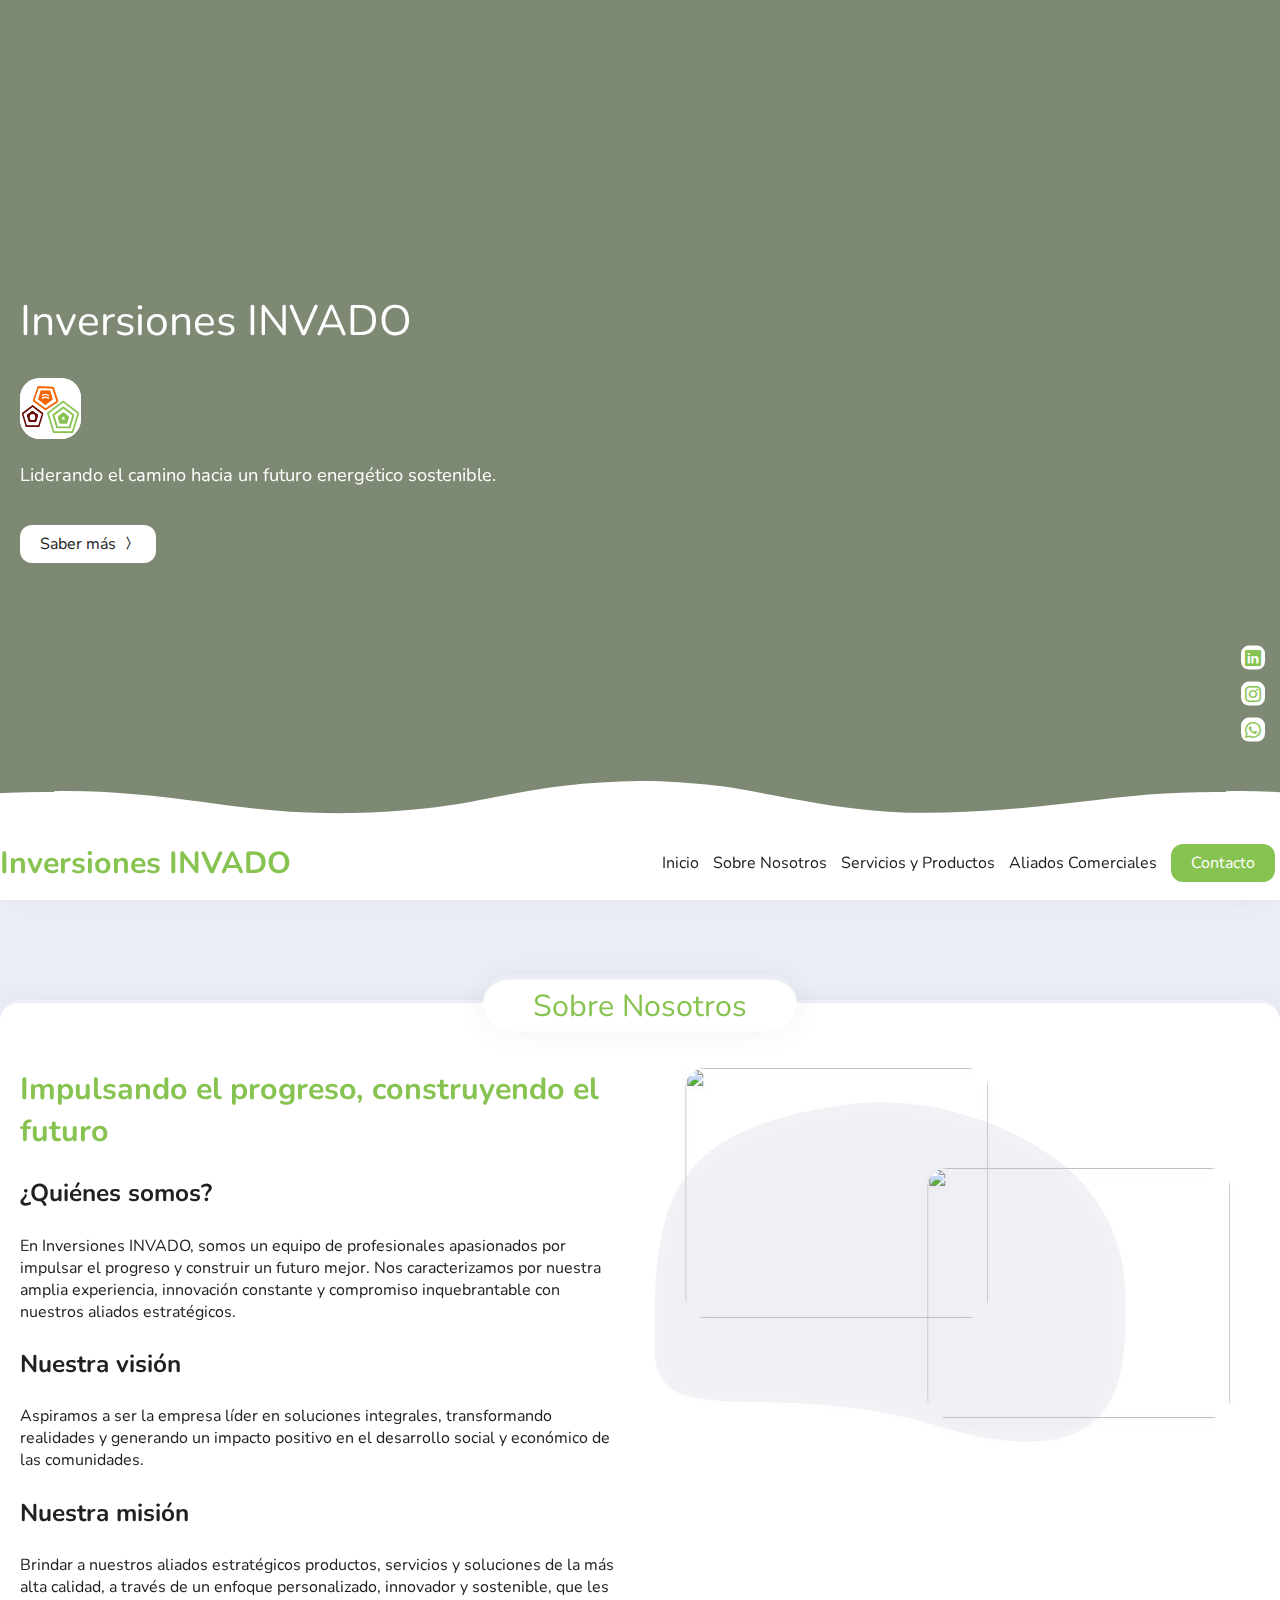
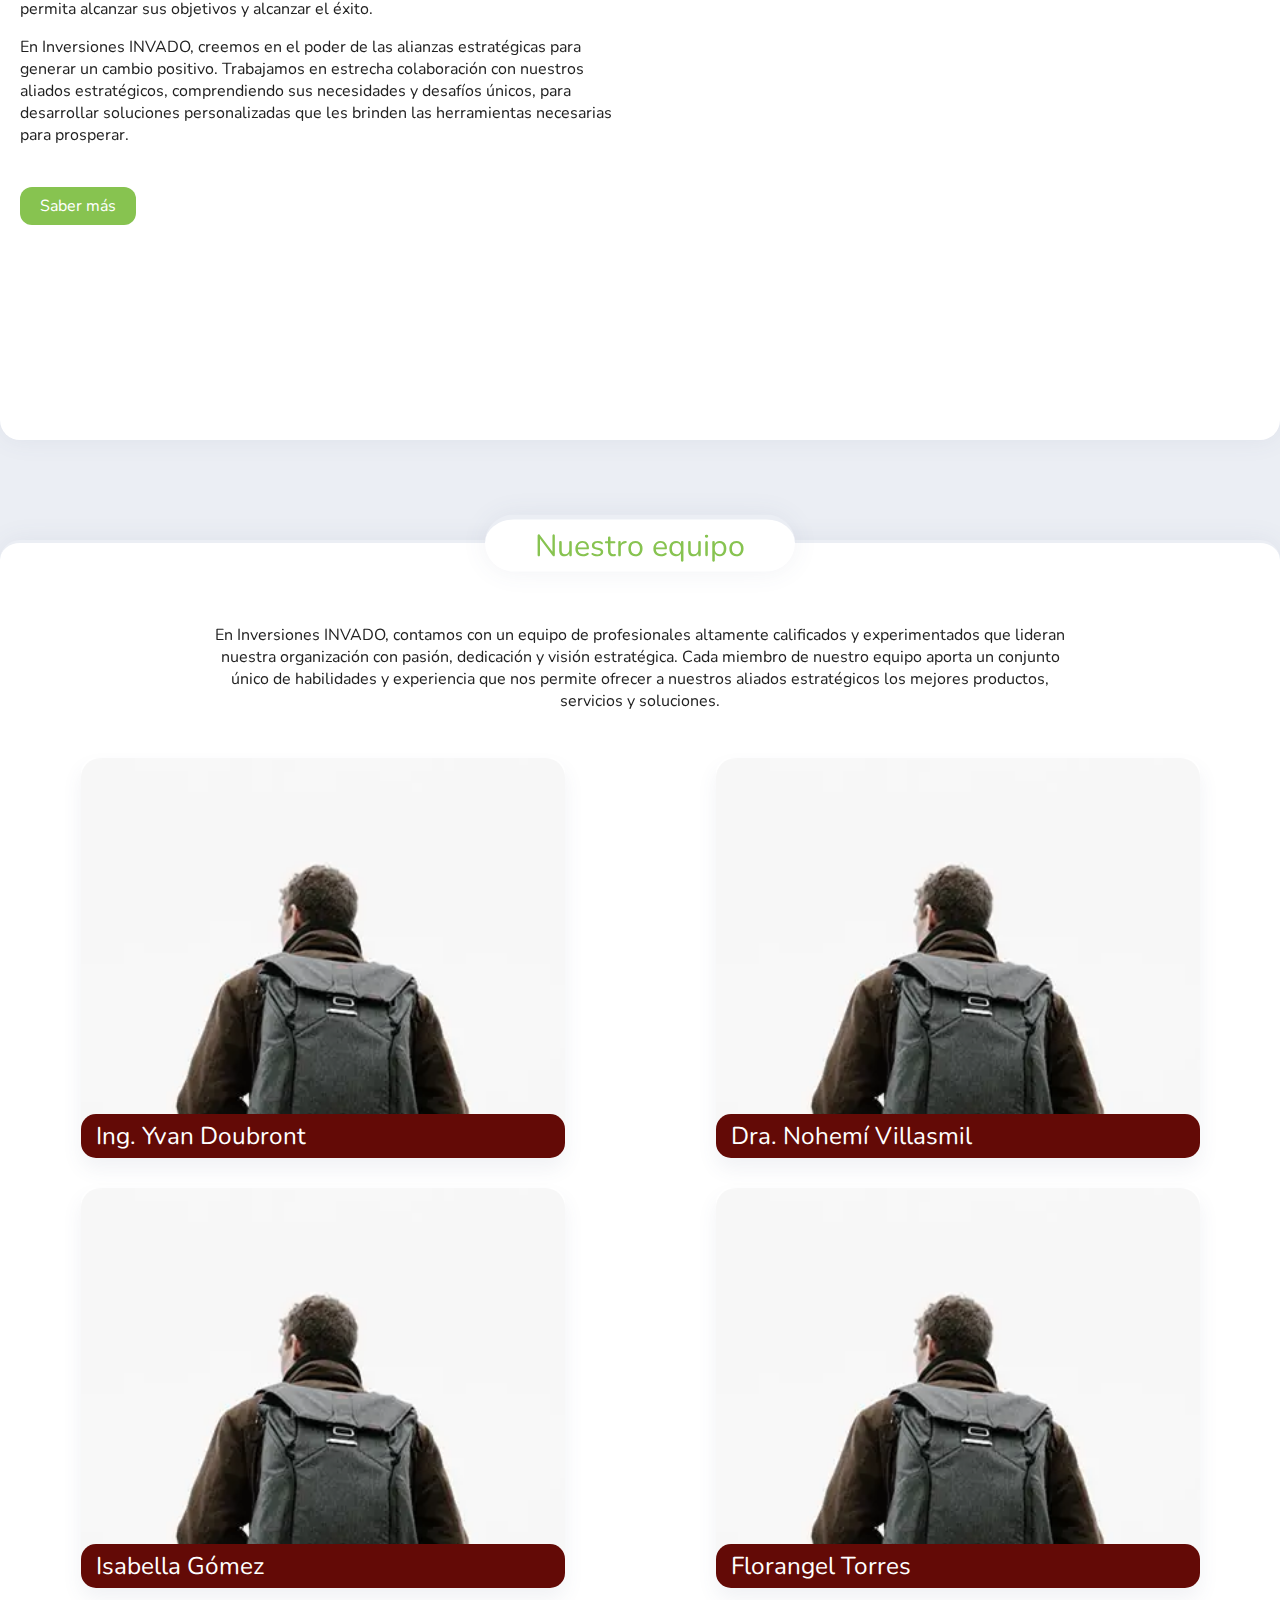
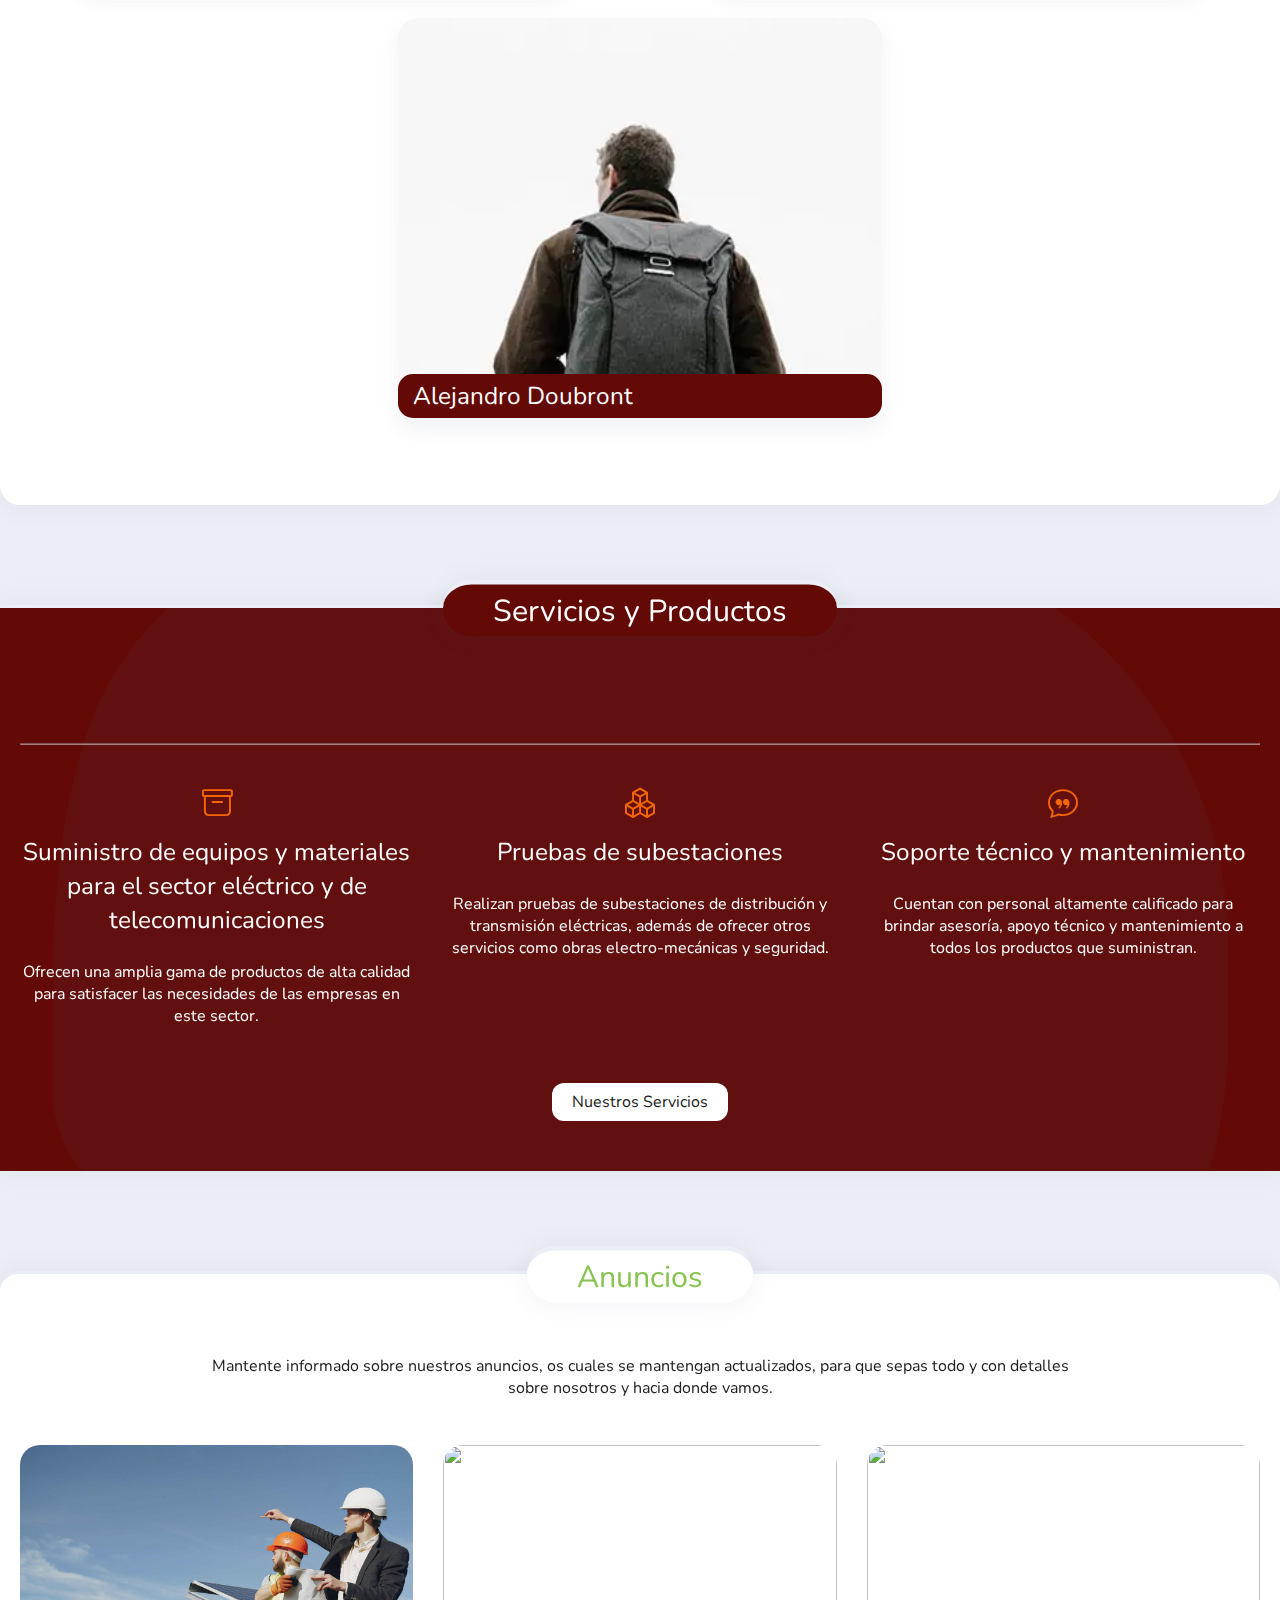
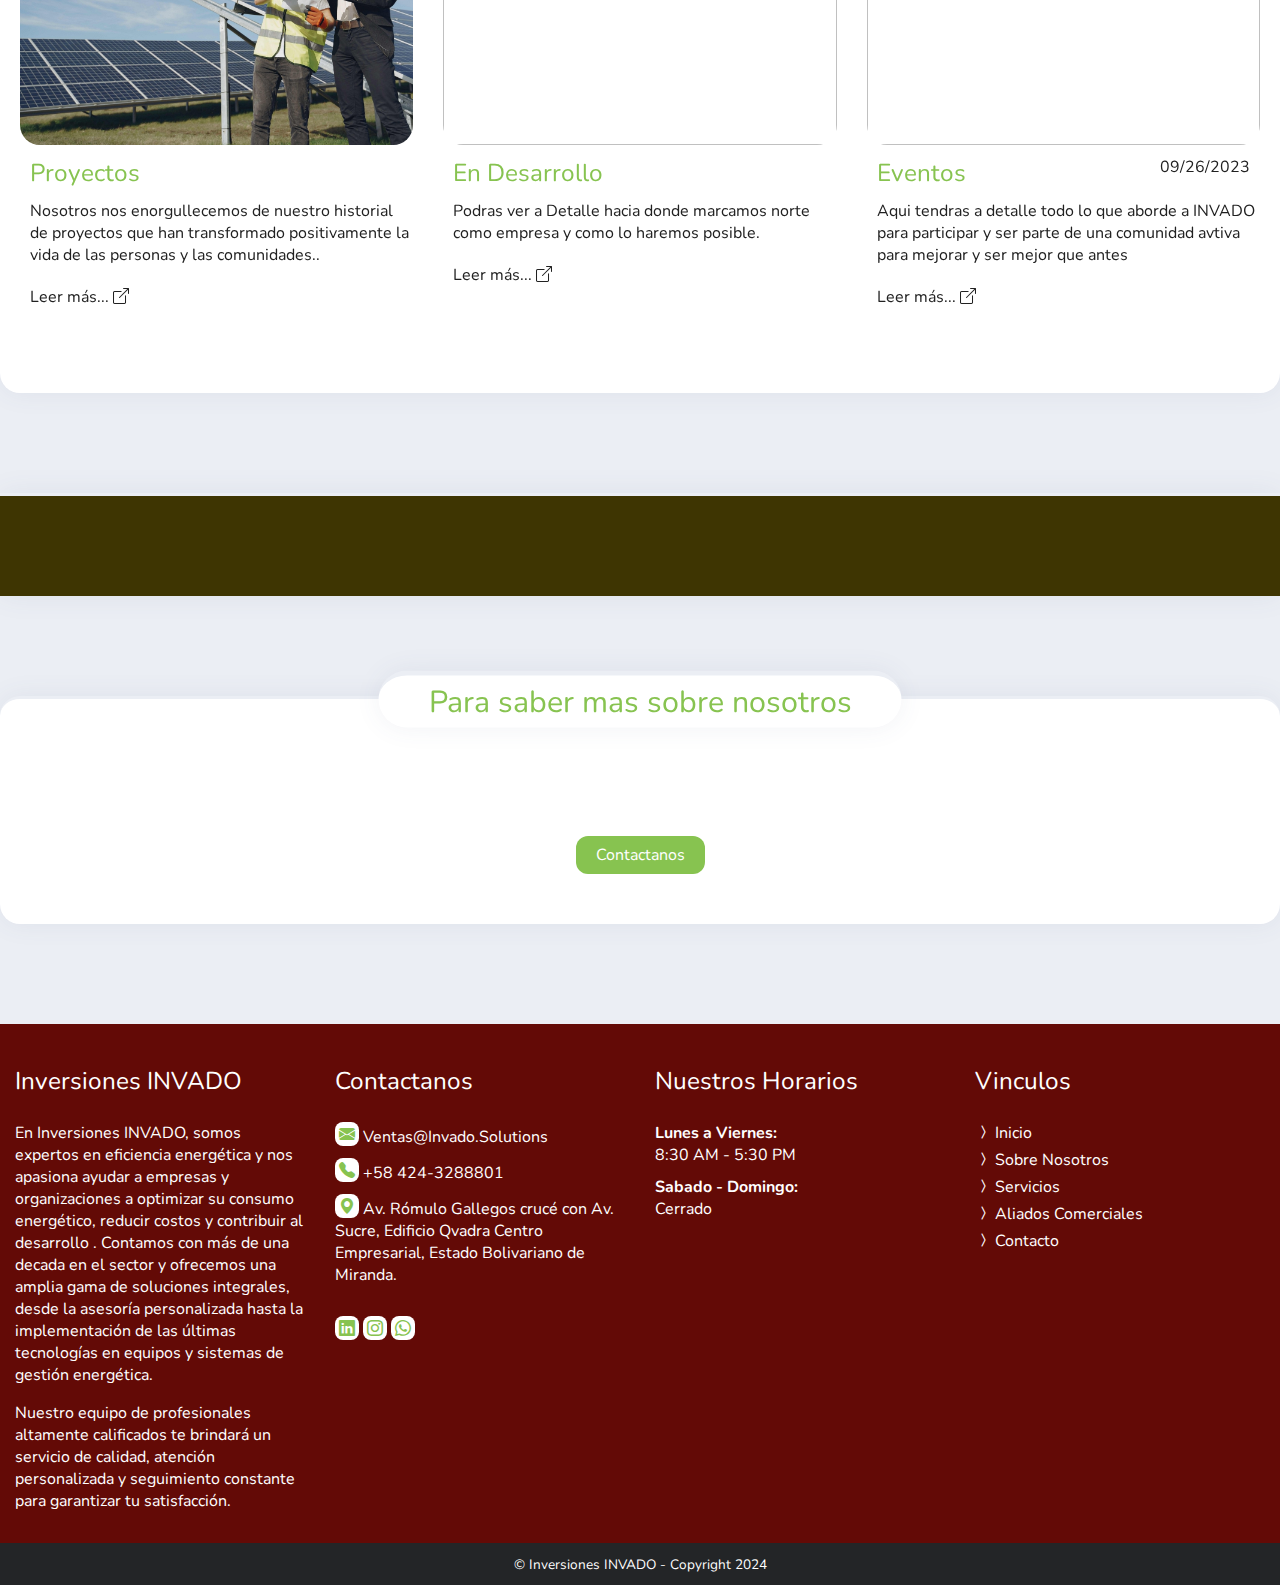
==== index.html @ c775a5a0 "Add files via upload" ====
<!DOCTYPE html>
<html lang="es">
<head>
    <meta charset="UTF-8">
    <meta name="viewport" content="width=device-width, initial-scale=1.0">
    <meta name="author" content="Johnny Alimoot C.">
    <!-- DESCRIPTION OF THE PAGE -->
    <meta name="description" content="Free corporate web template by JACode - Johnny Alimoot C">
    
    <!-- KEYWORDS OF THE PAGE TO HELP SEARCH ENGINE -->
    <meta name="keywords" content="HTML, CSS, Blue, Rounded, Modern, Nice">

    <!-- OG IMAGE IS THE IMAGE SHOWN WHEN YOUR WEBSITE LINK IS SHARED ON SOCIAL MEDIA -->
    <meta property="og:image" content="art/og-card.png">
    <meta property="og:title" content="Roundazzle - Free corporate web template">
    <meta name="twitter:card" content="summary_large_image">

    <!-- THE TITLE OF THE PAGE -->
    <title>Inversiones INVADO | Inicio</title>

    <link rel="preload" href="icons/bootstrap-icons.css" as="style">
    <link rel="preload" href="css/fontstyle.css" as="style">
    <link rel="preload" href="css/layout.css" as="style">
    <link rel="preload" href="css/animation.css" as="style">
    <link rel="preload" href="css/style.css" as="style">

    <link rel="stylesheet" href="icons/bootstrap-icons.css">
    <link rel="stylesheet" href="css/fontstyle.css">
    <link rel="stylesheet" href="css/layout.css">
    <link rel="stylesheet" href="css/animation.css">
    <link rel="stylesheet" href="css/style.css">
    <link rel="icon" type="image/png" href="art/favicon.svg">
</head>
<body>
    <!-- FADE OUT ANIMATION WHEN LOADED -->
    <span class="fade"></span>
    <main>
        <!-- MAIN HERO BANNER START -->
        <section class="hero-banner ">
            <div class="hero-contained">
                <div class="hero-title fc-white">
                   <h1 class="ff-damion">Inversiones INVADO</h1><img src="art/favicon.svg" class="favi"> 
                    <h3 class="fs-h4 fw-normal">
                        Liderando el camino hacia un futuro energético sostenible.
                    </h3>
                    <a href="#about" class="btn-bg2 border-round mt-20">
                        Saber más <i class="bi bi-chevron-compact-right"></i>
                    </a>
                </div>
            </div>
            <div class="hero-socials ">
                <a href="http://www.linkedin.com/in/inversiones-invado-9b0a441b1" class="mt-a icon-link " aria-label="Follow us on facebook">
                    <i class="bi bi-linkedin "></i>
                </a>
                <a href="https://www.instagram.com/inversiones_invado/?hl=es-es" class="icon-link mt-10 " aria-label="Follow us on instagram">
                    <i class="bi bi-instagram "></i>
                </a>
                <a href="https://wa.link/0h4ob9" class="icon-link mt-10 " aria-label="Follow us on twitter">
                    <i class="bi bi-whatsapp "></i>
                </a>
               
            </div>
        </section>
        <!-- MAIN HERO BANNER END -->

        <!-- NAVIGATION START -->
        <nav>
            <div class="contained">
                <a href="index.html" class="logo fc-primary ff-damion row flex-alig-center">
                    <span class="fs-h2">Inversiones INVADO</span>
                </a>
                <input type="checkbox" name="tablet-mobile-menu" class="tab-mob-menu" aria-label="tablet and mobile menu">
                <div class="navigation-container">
                    <a href="index.html" >Inicio</a>
                    <a href="about.html">Sobre Nosotros</a>
                    <a href="service.html">Servicios y Productos</a>
                    <a href="industries.html">Aliados Comerciales</a>
                    <!-- <a href="blog/blog.html">Anuncios</a>
                    <a href="career/career.html">Proyectos</a>-->
                    <a href="contact.html" class="btn-bg1 border-round">Contacto</a>
                </div>
            </div>
        </nav>
        <a href="#" class="btn-back-to-top" aria-label="Back to top button">
            <i class="bi bi-chevron-up"></i>
        </a>
        <!-- NAVIGATION END -->

        <!-- ABOUT SECTION START -->
        <section class="contained row" id="about">
            <h2 class="section-title ff-damion">Sobre Nosotros</h2>
            <div class="col-balance">
                <span class="fc-primary fs-h2">
                    Impulsando el progreso, construyendo el futuro
                </span>
                <h3>¿Quiénes somos?</h3>
                <p class="just">
                    En Inversiones INVADO, somos un equipo de profesionales apasionados por impulsar el progreso y construir un futuro mejor. Nos caracterizamos por nuestra amplia experiencia, innovación constante y compromiso inquebrantable con nuestros aliados estratégicos.
                </p>
                <h3>Nuestra visión</h3>
                <p class="just">
                    Aspiramos a ser la empresa líder en soluciones integrales, transformando realidades y generando un impacto positivo en el desarrollo social y económico de las comunidades.
                </p>
                <h3>Nuestra misión</h3>
                <p class="just">
                    Brindar a nuestros aliados estratégicos productos, servicios y soluciones de la más alta calidad, a través de un enfoque personalizado, innovador y sostenible, que les permita alcanzar sus objetivos y alcanzar el éxito.
                </p>
                <p class="just">
                    En Inversiones INVADO, creemos en el poder de las alianzas estratégicas para generar un cambio positivo. Trabajamos en estrecha colaboración con nuestros aliados estratégicos, comprendiendo sus necesidades y desafíos únicos, para desarrollar soluciones personalizadas que les brinden las herramientas necesarias para prosperar.
                </p>
                <a href="about.html" class="btn-bg1 mt-25 border-round">Saber más</a>
            </div>
            <div class="col-balance">
                <div class="sticky-img-dual">
                    <img src="art/estacion1.jpg" alt="">
                    <img src="svg/blob.svg" alt="" class="blob">
                    <img src="art/servcio 2.jpg" alt="">
                </div>
            </div>
            <div class="sticky-img-dual-spacer"></div>
        </section>
        <!-- ABOUT SECTION END -->

        <!-- TEAM SECTION START -->
        <section class="contained">
            <h2 class="section-title ff-damion">Nuestro equipo</h2>
            <p class="col-wide mlmr-a ta-center">
                En Inversiones INVADO, contamos con un equipo de profesionales altamente calificados y experimentados que lideran nuestra organización con pasión, dedicación y visión estratégica. Cada miembro de nuestro equipo aporta un conjunto único de habilidades y experiencia que nos permite ofrecer a nuestros aliados estratégicos los mejores productos, servicios y soluciones.
            </p>
            <div class="row flex-just-center">
                <div class="col-balance">
                    <article class="card-team">
                        <img src="art/team.webp" alt="">
                        <h3 class="title ff-damion">Ing. Yvan Doubront</h3>
                        <div class="info">
                            <h3 class="ff-damion">Gerencia General</h3>
                            <p class="ta-center">
                            Con una amplia experiencia en el sector, el Ing. Doubront lidera a nuestro equipo con visión estratégica y un enfoque en el crecimiento sostenible de la empresa.
                            </p>
                        </div>
                    </article>
                </div>
                <div class="col-balance">
                    <article class="card-team">
                        <img src="art/team.webp" alt="">
                        <h3 class="title ff-damion">Dra. Nohemí Villasmil</h3>
                        <div class="info">
                            <h3 class="ff-damion">Gerente de Operaciones</h3>
                            <p class="ta-center">
                                La Dra. Villasmil aporta su experiencia y conocimiento en gestión de proyectos para garantizar la eficiencia y eficacia de nuestras operaciones..
                            </p>
                        </div>
                    </article>
                </div>
                <div class="col-balance">
                    <article class="card-team">
                        <img src="art/team.webp" alt="">
                        <h3 class="title ff-damion">Isabella Gómez</h3>
                        <div class="info">
                            <h3 class="ff-damion"> Gerente de Comunicaciones</h3>
                            <p class="ta-center">
                                Isabella es responsable de desarrollar e implementar estrategias de comunicación efectivas que fortalezcan nuestra imagen de marca y nos conecten con nuestros aliados estratégicos.
                            </p>
                        </div>
                    </article>
                </div>
                <div class="col-balance">
                    <article class="card-team">
                        <img src="art/team.webp" alt="">
                        <h3 class="title ff-damion">Florangel Torres</h3>
                        <div class="info">
                            <h3 class="ff-damion"> Gerente Administrativo</h3>
                            <p class="ta-center">
                                Florángel lidera nuestro equipo administrativo, asegurando el buen funcionamiento de las operaciones diarias y la gestión eficiente de los recursos de la empresa.
                            </p>
                        </div>
                    </article>
                </div>
                <div class="col-balance">
                    <article class="card-team">
                        <img src="art/team.webp" alt="">
                        <h3 class="title ff-damion">Alejandro Doubront</h3>
                        <div class="info">
                            <h3 class="ff-damion">  Asesor de Ventas</h3>
                            <p class="ta-center">
                                Alejandro tiene un profundo conocimiento de nuestros productos y servicios, y está dedicado a brindar a nuestros aliados estratégicos la mejor experiencia de compra posible.
                            </p>
                        </div>
                    </article>
                </div>
            </div>
            <br>
        </section>
        <!-- TEAM SECTION END -->

        <!-- PREVIEW SERVICE SECTION START -->
        <section class="bg-primary-foot ta-center">
            <h2 class="section-title ff-damion bg-primary-foot">Servicios y Productos </h2>
            <div class="contained">
                <p class="col-wide mlmr-a">
                  
                </p>
            </div>
            <div class="contained row flex-just-center">
                <div class="col-full">
                    <hr>
                </div>
                <div class="col-tri">
                    <i class="bi bi-archive fs-h2 gcc"></i>
                    <h3 class="mt-10 ff-damion">Suministro de equipos y materiales para el sector eléctrico y de telecomunicaciones</h3>
                    <p>
                        Ofrecen una amplia gama de productos de alta calidad para satisfacer las necesidades de las empresas en este sector.
                    </p>
                </div>
                <div class="col-tri">
                    <i class="bi bi-boxes fs-h2 gcc"></i>
                    <h3 class="mt-10 ff-damion">Pruebas de subestaciones</h3>
                    <p>
                        Realizan pruebas de subestaciones de distribución y transmisión eléctricas, además de ofrecer otros servicios como obras electro-mecánicas y seguridad.
                    </p>
                </div>
                <div class="col-tri">
                    
                    <i class="bi bi-chat-quote fs-h2 gcc"></i>
                    <h3 class="mt-10 ff-damion">Soporte técnico y mantenimiento</h3>
                    <p>
                        Cuentan con personal altamente calificado para brindar asesoría, apoyo técnico y mantenimiento a todos los productos que suministran.
                    </p>
                </div>
            </div>
            <a href="service.html" class="btn-bg2 border-round mt-25 gcc">
               Nuestros Servicios
            </a>
        </section>
        <!-- PREVIEW SERVICE SECTION END -->

        <!-- PREVIEW BLOGS SECTION START -->
        <section class="contained">
            <h2 class="section-title ff-damion">Anuncios</h2>
            <p class="ta-center col-wide mlmr-a">
                Mantente informado sobre nuestros anuncios, os cuales se mantengan actualizados, para que sepas todo y con detalles sobre nosotros y hacia donde vamos.
                
            </p>
            <div class="row flex-just-center">
                
                <div class="col-tri">
                    <article class="card-blog">
                        <img src="art/inge1.jpg" alt="">
                        <div class="info">
                            <h3 class="mt-5 mb-5 ff-damion fc-primary">Proyectos</h3>
                            <p class="ml-a mt-5"></p>
                        </div>
                        <p class="ml-10 mt-5 mb-20">
                           Nosotros nos enorgullecemos de nuestro historial de proyectos que han transformado positivamente la vida de las personas y las comunidades..
                        </p>
                        <a href="blog/blog-1.html" class="ml-10">
                            Leer más... <i class="bi bi-box-arrow-up-right"></i>
                        </a>
                    </article>
                </div>
                <div class="col-tri">
                    <article class="card-blog">
                        <img src="art/inge2.jpg" alt="">
                        <div class="info">
                            <h3 class="mt-5 mb-5 ff-damion fc-primary">En Desarrollo</h3>
                            <p class="ml-a mt-5"></p>
                        </div>
                        <p class="ml-10 mt-5 mb-20">
                            Podras ver a Detalle hacia donde marcamos norte como empresa y como lo haremos posible. 
                        </p>
                        <a href="blog/blog-1.html" class="ml-10">
                            Leer más... <i class="bi bi-box-arrow-up-right"></i>
                        </a>
                    </article>
                </div>
                <div class="col-tri">
                    <article class="card-blog">
                        <img src="art/event.jpg" alt="">
                        <div class="info">
                            <h3 class="mt-5 mb-5 ff-damion fc-primary">Eventos</h3>
                            <p class="ml-a mt-5">09/26/2023</p>
                        </div>
                        <p class="ml-10 mt-5 mb-20">
                            Aqui tendras a detalle todo lo que aborde a INVADO para participar y ser parte de una comunidad avtiva para mejorar y ser mejor que antes
                        </p>
                        <a href="blog/blog-1.html" class="ml-10">
                            Leer más... <i class="bi bi-box-arrow-up-right"></i>
                        </a>
                    </article>
                </div>
            </div>
        </section>
        <!-- PREVIEW BLOGS SECTION END -->

        <!-- SUBSCRIBE TO NEWS LETTERS START -->
        <section class="subscribe bg-primary-foot" style="background-image: url('art/overlay.webp');">
            <div class="contained row ta-center">
               
            </div>
        </section>
        <!-- SUBSCRIBE TO NEWS LETTERS ENS -->

        <section class="contained ta-center">
            <h2 class="section-title ff-damion">Para saber mas sobre nosotros</h2>
            <p class="col-wide mlmr-a">
            </p>
            <a href="contact.html" class="btn-bg1 border-round mt-25">
                Contactanos
            </a>
        </section>

    </main>
    
    <!-- FOOTER START -->
    <footer class="fc-white">
        <div class="contained row flex-just-center">

            <!-- FOOTER WEBSITE MOTO START -->
            <div class="col-quad">
                <h3 class="ff-damion">Inversiones INVADO</h3>
                <p >
                    En Inversiones INVADO, somos expertos en eficiencia energética y nos apasiona ayudar a empresas y organizaciones a optimizar su consumo energético, reducir costos y contribuir al desarrollo . Contamos con más de una decada en el sector y ofrecemos una amplia gama de soluciones integrales, desde la asesoría personalizada hasta la implementación de las últimas tecnologías en equipos y sistemas de gestión energética.
                </p>
                <p >
                    Nuestro equipo de profesionales altamente calificados te brindará un servicio de calidad, atención personalizada y seguimiento constante para garantizar tu satisfacción.
                </p>
            </div>
            <!-- FOOTER WEBSITE MOTO END -->

            <!-- FOOTER QUICK CONTACT START -->
            <div class="col-quad">
                <h3 class="ff-damion">Contactanos</h3>
                <a href="mailto:ventas@invado.solutions" class="display-block fc-white icon-link mt-10 mb-10">
                    <i class="bi bi-envelope-fill"></i>
                    Ventas@Invado.Solutions
                </a>
                <a href="https://wa.link/0h4ob9" class="display-block fc-white icon-link mt-10 mb-10">
                    <i class="bi bi-telephone-fill"></i>
                    +58 424-3288801
                </a>
                <a href="https://maps.app.goo.gl/7QjY9H1jniyyai189" class="display-block fc-white icon-link mt-10 mb-10">
                    <i class="bi bi-geo-alt-fill"></i>
                    Av. Rómulo Gallegos crucé con Av. Sucre, Edificio Qvadra Centro Empresarial, Estado Bolivariano de Miranda. 
                </a>
                <a href="http://www.linkedin.com/in/inversiones-invado-9b0a441b1" class="display-inblock fc-white icon-link mt-20" aria-label="Follow on facebook">
                    <i class="bi bi-linkedin"></i>
                </a>
                <a href="https://www.instagram.com/inversiones_invado/?hl=es-es" class="display-inblock fc-white icon-link" aria-label="Follow on instagram">
                    <i class="bi bi-instagram"></i>
                </a>
                <a href="https://wa.link/0h4ob9" class="display-inblock fc-white icon-link" aria-label="Follow on twitter">
                    <i class="bi bi-whatsapp"></i>
                </a>
                
            </div>
            <!-- FOOTER QUICK CONTACT END -->
            
            <!-- FOOTER SCHEDULE START -->
            <div class="col-quad">
                <h3 class="ff-damion">Nuestros Horarios</h3>
                <p class="mt-10 mb-10 fw-bold">
                    Lunes a Viernes:
                    <span class="fw-normal display-block">8:30 AM - 5:30 PM</span>
                </p>
                <p class="mt-10 mb-10 fw-bold">
                    Sabado - Domingo:
                    <span class="fw-normal display-block">Cerrado</span>
                </p>
                
            </div>
            <!-- FOOTER SCHEDULE END -->
            
            <!-- FOOTER USEFUL LINKS START -->
            <div class="col-quad">
                <h3 class="ff-damion">Vinculos</h3>
                <a href="index.html" class="display-block fc-white mt-5 mb-5">
                    <i class="bi bi-chevron-compact-right"></i>
                    Inicio
                </a>
                <a href="about.html" class="display-block fc-white mt-5 mb-5">
                    <i class="bi bi-chevron-compact-right"></i>
                    Sobre Nosotros
                </a>
                <a href="service.html" class="display-block fc-white mt-5 mb-5">
                    <i class="bi bi-chevron-compact-right"></i>
                    Servicios
                </a>
                <a href="industries.html" class="display-block fc-white mt-5 mb-5">
                    <i class="bi bi-chevron-compact-right"></i>
                    Aliados Comerciales
                </a>
               <!-- <a href="blog/blog.html" class="display-block fc-white mt-5 mb-5">
                    <i class="bi bi-chevron-compact-right"></i>
                    Anuncios
                </a>
                <a href="career/career.html" class="display-block fc-white mt-5 mb-5">
                    <i class="bi bi-chevron-compact-right"></i>
                    Proyectos
                </a>-->
                <a href="contact.html" class="display-block fc-white mt-5 mb-5">
                    <i class="bi bi-chevron-compact-right"></i>
                    Contacto
                </a>
            </div>
            <!-- FOOTER USEFUL LINKS END -->
            
        </div>
        <div class="copy ta-center fc-white">
            <small>&copy; Inversiones INVADO - Copyright 2024</small>
        </div>
    </footer>
    <!-- FOOTER END -->

</body>
</html>
---- css/fontstyle.css ----
/* 
    Handcoded by JAC - Johnny Alimoot C.
*/
@font-face {
    font-family: 'nunito';
    src: url('../font/Nunito-Bold.ttf');
    font-display: swap;
}
@font-face {
    font-family: 'nunito';
    src: url('../font/Nunito-Regular.ttf');
    font-display: swap;
}
@font-face {
    font-family: 'nunito';
    src: url('../font/Nunito-Bold.ttf');
    font-weight: bold;
    font-display: swap;
}
@font-face {
    font-family: 'nunito';
    src: url('../font/Nunito-Italic.ttf');
    font-style: italic;
    font-display: swap;
}

.ff-damion{
    font-family: 'nunito';
    font-weight: normal !important;
}

.fc-white{
    color: var(--textWhite);
}

.fc-primary{
    color: var(--primaryColor);
}

.fw-normal{
    font-weight: normal !important;
}
.fw-bold{
    font-weight: bold !important;
}

.ta-center{
    text-align: center;
}
---- css/layout.css ----
/* 
    Handcoded by JAC - Johnny Alimoot C.
*/
.no-margin{ margin: 0; }
.mlmr-a { margin-left: auto; margin-right: auto; }

.mt-a { margin-top: auto; }
.mt-5 { margin-top: 5px; }
.mt-10 { margin-top: 10px; }
.mt-15 { margin-top: 15px; }
.mt-20 { margin-top: 20px; }
.mt-25 { margin-top: 25px; }
.mt-50 { margin-top: 50px; }

.mr-a { margin-right: auto; }
.mr-5 { margin-right: 5px; }
.mr-10 { margin-right: 10px; }
.mr-15 { margin-right: 15px; }
.mr-20 { margin-right: 20px; }
.mr-25 { margin-right: 25px; }

.mb-a { margin-bottom: auto; }
.mb-5 { margin-bottom: 5px; }
.mb-10 { margin-bottom: 10px; }
.mb-15 { margin-bottom: 15px; }
.mb-20 { margin-bottom: 20px; }
.mb-25 { margin-bottom: 25px; }

.ml-a { margin-left: auto; }
.ml-5 { margin-left: 5px; }
.ml-10 { margin-left: 10px; }
.ml-15 { margin-left: 15px; }
.ml-20 { margin-left: 20px; }
.ml-25 { margin-left: 25px; }

.row{
    display: -webkit-box;
    display: -webkit-flex;
    display: -moz-box;
    display: -ms-flexbox;
    display: flex;
    -webkit-flex-wrap: wrap;
        -ms-flex-wrap: wrap;
            flex-wrap: wrap;
}

.flex-just-center{
    -webkit-box-pack: center;
    -webkit-justify-content: center;
       -moz-box-pack: center;
        -ms-flex-pack: center;
            justify-content: center;
}
.flex-alig-center{
    -webkit-box-align: center;
    -webkit-align-items: center;
       -moz-box-align: center;
        -ms-flex-align: center;
            align-items: center;
}

[class*="col-"]{
    padding: 15px;
    -webkit-box-sizing: border-box;
       -moz-box-sizing: border-box;
            box-sizing: border-box;
}

.col-balance{
    width: 50%;
}
.col-slim{
    width: 30%;
}
.col-wide{
    width: 70%;
}
.col-tri{
    width: 33.33%;
}
.col-quad{
    width: 25%;
}
.col-full{
    width: 100%;
}

.contained{
    margin-left: auto;
    margin-right: auto;
    max-width: 1300px;
}
.hero-contained{
    position: relative;
    width: 1300px;
    margin: auto;
}


@media only screen and (max-width: 992px) {
    .col-tri,
    .col-quad{
        width: 50%;
    }
    .col-balance,
    .col-wide,
    .col-slim{
        width: 100%;
    }

    .order-tab-1{
        -webkit-box-ordinal-group: 0;
        -webkit-order: -1;
           -moz-box-ordinal-group: 0;
            -ms-flex-order: -1;
                order: -1;
    }
}
@media only screen and (max-width: 600px) {
    .col-tri,
    .col-quad{
        width: 100%;
    }
}
---- css/animation.css ----
/* 
    Handcoded by JAC - Johnny Alimoot C.
*/
:root{
    --slideImage1 :url('../art/servicio.jpg'); 
    --slideImage3 :url('../art/estacion1.jpg');
    --slideImage3 :url('../art/background.jpg');
    --slideImage3 :url('../art/estacion2.jpg');
    --slideImage2 :url('../art/servcio\ 2.jpg');
    --slideImage3 :url('../art/estacion3.jpg');
}

@-webkit-keyframes hero-slideshow {
    0%{ background-size: 100%; }
    0%, 15% {
        background-image: var(--slideImage1)
    }
    18%, 48% {
        background-image: var(--slideImage2)
    }
    50%{ background-size: 150%; }
    51%, 82% {
        background-image: var(--slideImage3)
    }
    85%, 100% {
        background-image: var(--slideImage1)
    }
    100%{ background-size: 100%; }
}

@-moz-keyframes hero-slideshow {
    0%{ -moz-background-size: 100%; background-size: 100%; }
    0%, 15% {
        background-image: var(--slideImage1)
    }
    18%, 48% {
        background-image: var(--slideImage2)
    }
    50%{ -moz-background-size: 150%; background-size: 150%; }
    51%, 82% {
        background-image: var(--slideImage3)
    }
    85%, 100% {
        background-image: var(--slideImage1)
    }
    100%{ -moz-background-size: 100%; background-size: 100%; }
}

@-o-keyframes hero-slideshow {
    0%{ -o-background-size: 100%; background-size: 100%; }
    0%, 15% {
        background-image: var(--slideImage1)
    }
    18%, 48% {
        background-image: var(--slideImage2)
    }
    50%{ -o-background-size: 150%; background-size: 150%; }
    51%, 82% {
        background-image: var(--slideImage3)
    }
    85%, 100% {
        background-image: var(--slideImage1)
    }
    100%{ -o-background-size: 100%; background-size: 100%; }
}

@keyframes hero-slideshow {
    0%{ -moz-background-size: 100%; -o-background-size: 100%; background-size: 100%; }
    0%, 15% {
        background-image: var(--slideImage1)
    }
    18%, 48% {
        background-image: var(--slideImage2)
    }
    50%{ -moz-background-size: 150%; -o-background-size: 150%; background-size: 150%; }
    51%, 82% {
        background-image: var(--slideImage3)
    }
    85%, 100% {
        background-image: var(--slideImage1)
    }
    100%{ -moz-background-size: 100%; -o-background-size: 100%; background-size: 100%; }
}

@-webkit-keyframes fade {
    0%{ opacity: 1; }
    50%{ opacity: 1; }
    100%{ opacity: 0; }
}

@-moz-keyframes fade {
    0%{ opacity: 1; }
    50%{ opacity: 1; }
    100%{ opacity: 0; }
}

@-o-keyframes fade {
    0%{ opacity: 1; }
    50%{ opacity: 1; }
    100%{ opacity: 0; }
}

@keyframes fade {
    0%{ opacity: 1; }
    50%{ opacity: 1; }
    100%{ opacity: 0; }
}



@media only screen and (max-width: 992px) {
    @-webkit-keyframes hero-slideshow {
        0%, 15% {
            background-image: var(--slideImage1)
        }
        18%, 48% {
            background-image: var(--slideImage2)
        }
        51%, 82% {
            background-image: var(--slideImage3)
        }
        85%, 100% {
            background-image: var(--slideImage1)
        }
    }
    @-moz-keyframes hero-slideshow {
        0%, 15% {
            background-image: var(--slideImage1)
        }
        18%, 48% {
            background-image: var(--slideImage2)
        }
        51%, 82% {
            background-image: var(--slideImage3)
        }
        85%, 100% {
            background-image: var(--slideImage1)
        }
    }
    @-o-keyframes hero-slideshow {
        0%, 15% {
            background-image: var(--slideImage1)
        }
        18%, 48% {
            background-image: var(--slideImage2)
        }
        51%, 82% {
            background-image: var(--slideImage3)
        }
        85%, 100% {
            background-image: var(--slideImage1)
        }
    }
    @keyframes hero-slideshow {
        0%, 15% {
            background-image: var(--slideImage1)
        }
        18%, 48% {
            background-image: var(--slideImage2)
        }
        51%, 82% {
            background-image: var(--slideImage3)
        }
        85%, 100% {
            background-image: var(--slideImage1)
        }
    }
    
}
---- css/style.css ----
/* 
    Handcoded by JAC - Johnny Alimoot C.
*/
:root{
    --h1TextSize: 2.66em;
    --h2TextSize: 1.90em;
    --h3TextSize: 1.52em;
    --h4TextSize: 1.14em;
    --h5TextSize: 1em;
    --pTextSize: 1em;
    --smTextSize: 0.85em;

    --shadowColor: #525f8014;
    --bgWhite : #ffffff;
    --bgBlack : #232527;

    --primaryColor : #87C350;
    --primaryBgBody : #ebeef4;
    --primaryBgFoot : #630A06;

    --textWhite : #ffffff;
    --textBlack : #212121;

    --selectionBg : #F46503;
    --selectionText : #eaecf4;

    --navHeight : 74px;
}

.favi{
    width: 10%;
    
}

.gcc{
    color: #F46503;
    --selectionBg : #F46503;
}

::-webkit-scrollbar{
    width: 10px;
}
::-webkit-scrollbar-track{
    background-color: var(--primaryBgBody);
}
::-webkit-scrollbar-thumb{
    background-color: var(--selectionBg);
    -webkit-border-radius: 10px;
            border-radius: 10px;
}
::-moz-selection{
    background-color: var(--selectionBg);
    color: var(--selectionText);
}
::selection{
    background-color: var(--selectionBg);
    color: var(--selectionText);
}

html,
body{
    margin: 0;
    font-family: 'nunito';
    background-color: var(--primaryBgBody);
    scroll-behavior: smooth;
    scroll-padding-top: -webkit-calc(var(--navHeight) + 30);
    scroll-padding-top: -moz-calc(var(--navHeight) + 30);
    scroll-padding-top: calc(var(--navHeight) + 30);
}

img{
    width: 100%; height: 100%;
    -o-object-fit: cover;
       object-fit: cover;
    -o-object-position: center;
       object-position: center;
    -webkit-border-radius: 20px;
       -moz-border-radius: 20px;
            border-radius: 20px;
}
hr{
    opacity: 0.5;
}

h1 { font-size: var(--h1TextSize); }
h2, .fs-h2 { font-size: var(--h2TextSize); font-weight: bold; display: block; }
h3, .fs-h3 { font-size: var(--h3TextSize); font-weight: bold; display: block; }
h4, .fs-h4 { font-size: var(--h4TextSize); font-weight: bold; display: block; }
h5, .fs-h5 { font-size: var(--h5TextSize); font-weight: bold; display: block; }
p, .fs-p { font-size: var(--pTextSize); display: block; }
li{ font-size: var(--pTextSize); }
small { font-size: var(--smTextSize); }
.display-block{ display: block; }
.display-inblock{ display: inline-block; }

nav{
    position: -webkit-sticky;
    position: sticky;
    top: 0;
    -webkit-box-shadow: 0 8px 27px -10px var(--shadowColor);
       -moz-box-shadow: 0 8px 27px -10px var(--shadowColor);
            box-shadow: 0 8px 27px -10px var(--shadowColor);
    background-color: var(--bgWhite);
    height: var(--navHeight);
    z-index: 10;
}
nav::before{
    position: absolute;
    content: "";
    pointer-events: none;
    top: -webkit-calc(-100% + 5px);
    top: -moz-calc(-100% + 5px);
    top: calc(-100% + 5px); left: 0;
    width: 100%; height: 100%;
    background: url('../svg/wave.svg') bottom / contain;
    background-repeat: repeat-x;
}
nav > div{
    display: -webkit-box;
    display: -webkit-flex;
    display: -moz-box;
    display: -ms-flexbox;
    display: flex;
}
.navigation-container{
    margin: auto 0 auto auto;
}
.navigation-container > a{
    margin: 0 5px 0 5px;
}
.logo{
    height: var(--navHeight);
}
.logo::after{
    content: unset;
}

.btn-back-to-top{
    position: fixed;
    bottom: 15px; right: 15px;
    padding: 0 !important;
    -webkit-border-radius: 50%;
       -moz-border-radius: 50%;
            border-radius: 50%;
    width: -webkit-calc(var(--h4TextSize) * 2);
    width: -moz-calc(var(--h4TextSize) * 2);
    width: calc(var(--h4TextSize) * 2);
    height: -webkit-calc(var(--h4TextSize) * 2);
    height: -moz-calc(var(--h4TextSize) * 2);
    height: calc(var(--h4TextSize) * 2);
    font-size: var(--h4TextSize);
    background-color: var(--primaryColor);
    color: var(--textWhite);
    -webkit-box-shadow: 0 8px 20px -10px var(--primaryColor);
       -moz-box-shadow: 0 8px 20px -10px var(--primaryColor);
            box-shadow: 0 8px 20px -10px var(--primaryColor);
    z-index: 5;
}
.btn-back-to-top > i{
    position: absolute;
    top: 50%; left: 50%;
    -webkit-transform: translate(-50%, -50%);
       -moz-transform: translate(-50%, -50%);
        -ms-transform: translate(-50%, -50%);
         -o-transform: translate(-50%, -50%);
            transform: translate(-50%, -50%);
}
.btn-back-to-top:hover,
.btn-back-to-top:focus{
    color: var(--textWhite);
    -webkit-box-shadow: none;
       -moz-box-shadow: none;
            box-shadow: none;
}

.bg-primary{
    background-color: var(--primaryColor);
    color: var(--textWhite);
}
.bg-primary-foot{
    background-color: var(--primaryBgFoot) !important;
    color: var(--textWhite) !important;
    -webkit-border-radius: unset;
       -moz-border-radius: unset;
            border-radius: unset;
}

main::before{
    content: "";
    top: 0; left: 0;
    position: fixed;
    width: 100%; height: 100%;
    background-image: -webkit-gradient(linear, left bottom, left top, color-stop(-50%, var(--primaryBgBody)), color-stop(50%, var(--bgWhite)));
    background-image: -webkit-linear-gradient(bottom, var(--primaryBgBody) -50%, var(--bgWhite) 50%);
    background-image: -moz-linear-gradient(bottom, var(--primaryBgBody) -50%, var(--bgWhite) 50%);
    background-image: -o-linear-gradient(bottom, var(--primaryBgBody) -50%, var(--bgWhite) 50%);
    background-image: linear-gradient(0deg, var(--primaryBgBody) -50%, var(--bgWhite) 50%);
    z-index: 0;
}

section{
    position: relative;
    background-color: var(--bgWhite);
    color: var(--textBlack);
    -webkit-box-sizing: border-box;
       -moz-box-sizing: border-box;
            box-sizing: border-box;
    padding: 50px 5px;
    border-top: 3px solid var(--primaryBgBody);
    margin-top: 100px;
    -webkit-border-radius: 20px;
       -moz-border-radius: 20px;
            border-radius: 20px;
    -webkit-box-shadow: 0 0 27px var(--shadowColor);
       -moz-box-shadow: 0 0 27px var(--shadowColor);
            box-shadow: 0 0 27px var(--shadowColor);
}
.section-title{
    position: absolute;
    top: 0; left: 50%;
    -webkit-transform: translate(-50%, -50%);
       -moz-transform: translate(-50%, -50%);
        -ms-transform: translate(-50%, -50%);
         -o-transform: translate(-50%, -50%);
            transform: translate(-50%, -50%);
    background-color: var(--bgWhite);
    color: var(--primaryColor);
    border-top: 5px solid var(--primaryBgBody);
    -webkit-border-radius: var(--h2TextSize);
       -moz-border-radius: var(--h2TextSize);
            border-radius: var(--h2TextSize);
    padding: 5px 50px;
    margin: 0;
    text-align: center;
    -webkit-box-shadow: 0 0 27px var(--shadowColor);
       -moz-box-shadow: 0 0 27px var(--shadowColor);
            box-shadow: 0 0 27px var(--shadowColor);
}
section.bg-primary-foot{
    background-image: url('../svg/blob.svg');
    background-position: center;
    -moz-background-size: cover 100%;
      -o-background-size: cover 100%;
         background-size: cover 100%;
    background-repeat: no-repeat;
}

.hero-banner,
.sub-hero-banner{
    display: -webkit-box;
    display: -webkit-flex;
    display: -moz-box;
    display: -ms-flexbox;
    display: flex;
    width: 100%;
    height: -webkit-calc(100vh - var(--navHeight));
    height: -moz-calc(100vh - var(--navHeight));
    height: calc(100vh - var(--navHeight));
    -moz-background-size: cover;
      -o-background-size: cover;
         background-size: cover;
    background-repeat: no-repeat;
    background-position: center;
    background-attachment: fixed;
    overflow: hidden;
    border: unset;
    -webkit-border-radius: unset;
       -moz-border-radius: unset;
            border-radius: unset;
    margin: unset;
}
.hero-banner{
    -webkit-animation: hero-slideshow 15s infinite linear;
       -moz-animation: hero-slideshow 15s infinite linear;
         -o-animation: hero-slideshow 15s infinite linear;
            animation: hero-slideshow 15s infinite linear;
}
.sub-hero-banner{
    height: 60vh;
}

.hero-banner::before,
.sub-hero-banner::before{
    content: "";
    position: absolute;
    top: 0; left: 0;
    width: 100%; height: 100%;
    background-color: var(--primaryColor);
    opacity: 0.6;
    -webkit-filter: brightness(30%);
            filter: brightness(30%);
    background-position: center;
}
.hero-title{
    position: relative;
    width: 50%;
    z-index: 1;
    -webkit-box-sizing: border-box;
       -moz-box-sizing: border-box;
            box-sizing: border-box;
    padding: 15px;
}
.hero-socials{
    position: absolute;
    height: 80%;
    top: 50%; right: 15px;
    -webkit-transform: translateY(-50%);
       -moz-transform: translateY(-50%);
        -ms-transform: translateY(-50%);
         -o-transform: translateY(-50%);
            transform: translateY(-50%);
    display: -webkit-box;
    display: -webkit-flex;
    display: -moz-box;
    display: -ms-flexbox;
    display: flex;
    -webkit-box-orient: vertical;
    -webkit-box-direction: normal;
    -webkit-flex-direction: column;
       -moz-box-orient: vertical;
       -moz-box-direction: normal;
        -ms-flex-direction: column;
            flex-direction: column;
    -webkit-box-align: center;
    -webkit-align-items: center;
       -moz-box-align: center;
        -ms-flex-align: center;
            align-items: center;
}
.hero-socials > h4{
    -webkit-writing-mode: vertical-lr;
        -ms-writing-mode: tb-lr;
            writing-mode: vertical-lr;
    -webkit-text-orientation: upright;
            text-orientation: upright;
    text-transform: uppercase;
}


.sticky-img,
.sticky-img-dual{
    position: -webkit-sticky;
    position: sticky;
    top: 84px;
    height: 250px;
}
.sticky-img-dual{
    width: 50%;
}
.sticky-img,
.sticky-img-dual > img{
    -webkit-filter: drop-shadow(0 2px 5px var(--shadowColor));
            filter: drop-shadow(0 2px 5px var(--shadowColor));
}
.sticky-img-dual > img:first-child{
    -webkit-transform: translateX(10%);
       -moz-transform: translateX(10%);
        -ms-transform: translateX(10%);
         -o-transform: translateX(10%);
            transform: translateX(10%);
}
.sticky-img-dual > img:last-child{
    position: absolute;
    top: 0; right: 0;
    -webkit-transform: translate(90%, 40%);
       -moz-transform: translate(90%, 40%);
        -ms-transform: translate(90%, 40%);
         -o-transform: translate(90%, 40%);
            transform: translate(90%, 40%);
}
.sticky-img-dual-spacer{
    width: 100%;
    height: 150px;
}
.sticky-img-dual > .blob{
    position: absolute;
    top: 0; left: 0;
    -webkit-transform: translateY(10%);
       -moz-transform: translateY(10%);
        -ms-transform: translateY(10%);
         -o-transform: translateY(10%);
            transform: translateY(10%);
    width: 470px;
    height: 340px;
    z-index: -1;
}

.card-team{
    position: relative;
    height: 400px;
    width: 80%;
    margin: auto;
    -webkit-border-radius: 15px;
       -moz-border-radius: 15px;
            border-radius: 15px;
    -webkit-box-shadow: 0 11px 20px var(--shadowColor);
       -moz-box-shadow: 0 11px 20px var(--shadowColor);
            box-shadow: 0 11px 20px var(--shadowColor);
    overflow: hidden;
}
.card-team > img{
    -webkit-transition: -webkit-transform 0.5s;
    transition: -webkit-transform 0.5s;
    -o-transition: -o-transform 0.5s;
    -moz-transition: transform 0.5s, -moz-transform 0.5s;
    transition: transform 0.5s;
    transition: transform 0.5s, -webkit-transform 0.5s, -moz-transform 0.5s, -o-transform 0.5s;
}
.card-team > .title,
.card-team > .info{
    position: absolute;
    width: 100%;
    bottom: 0; left: 0;
    -webkit-box-sizing: border-box;
       -moz-box-sizing: border-box;
            box-sizing: border-box;
    background-color: var(--primaryBgFoot);
    color: var(--bgWhite);
    -webkit-border-radius: 15px 15px 0 0;
       -moz-border-radius: 15px 15px 0 0;
            border-radius: 15px 15px 0 0;
    -webkit-transition: -webkit-transform 0.5s;
    transition: -webkit-transform 0.5s;
    -o-transition: -o-transform 0.5s;
    -moz-transition: transform 0.5s, -moz-transform 0.5s;
    transition: transform 0.5s;
    transition: transform 0.5s, -webkit-transform 0.5s, -moz-transform 0.5s, -o-transform 0.5s;
}
.card-team > .title{
    padding: 5px 0 5px 15px;
    margin: 0;
    -webkit-transition-delay: 0.5s;
       -moz-transition-delay: 0.5s;
         -o-transition-delay: 0.5s;
            transition-delay: 0.5s;
}
.card-team > .info{
    height: 60%;
    -webkit-transform: translateY(100%);
       -moz-transform: translateY(100%);
        -ms-transform: translateY(100%);
         -o-transform: translateY(100%);
            transform: translateY(100%);
    overflow: auto;
    padding: 15px;
}
.card-team:hover > img{
    -webkit-transform: translateY(-25%) scale(1.1);
       -moz-transform: translateY(-25%) scale(1.1);
        -ms-transform: translateY(-25%) scale(1.1);
         -o-transform: translateY(-25%) scale(1.1);
            transform: translateY(-25%) scale(1.1);
}
.card-team:hover > .title{
    -webkit-transform: translateY(100%);
       -moz-transform: translateY(100%);
        -ms-transform: translateY(100%);
         -o-transform: translateY(100%);
            transform: translateY(100%);
    -webkit-transition-delay: 0s;
       -moz-transition-delay: 0s;
         -o-transition-delay: 0s;
            transition-delay: 0s;
}
.card-team:hover > .info{
    -webkit-transform: none;
       -moz-transform: none;
        -ms-transform: none;
         -o-transform: none;
            transform: none;
}

.card-blog{
    overflow: hidden;
    -webkit-border-radius: 15px 15px 0 0;
       -moz-border-radius: 15px 15px 0 0;
            border-radius: 15px 15px 0 0;
    padding-bottom: 20px;
    -webkit-transition: -webkit-box-shadow 0.5s, -webkit-transform 0.5s;
    transition: -webkit-box-shadow 0.5s, -webkit-transform 0.5s;
    -o-transition: box-shadow 0.5s, -o-transform 0.5s;
    -moz-transition: box-shadow 0.5s, transform 0.5s, -moz-box-shadow 0.5s, -moz-transform 0.5s;
    transition: box-shadow 0.5s, transform 0.5s;
    transition: box-shadow 0.5s, transform 0.5s, -webkit-box-shadow 0.5s, -moz-box-shadow 0.5s, -webkit-transform 0.5s, -moz-transform 0.5s, -o-transform 0.5s;
}
.card-blog > img{
    height: 300px;
}
.card-blog > .info{
    position: relative;
    display: -webkit-box;
    display: -webkit-flex;
    display: -moz-box;
    display: -ms-flexbox;
    display: flex;
    -webkit-box-align: start;
    -webkit-align-items: flex-start;
       -moz-box-align: start;
        -ms-flex-align: start;
            align-items: flex-start;
    padding: 0 10px;
}
.card-blog > .info > :first-child{
    padding-right: 5px;
}
.card-blog:hover{
    -webkit-box-shadow: 0 0 27px var(--shadowColor);
       -moz-box-shadow: 0 0 27px var(--shadowColor);
            box-shadow: 0 0 27px var(--shadowColor);
    -webkit-transform: translateY(-10px);
       -moz-transform: translateY(-10px);
        -ms-transform: translateY(-10px);
         -o-transform: translateY(-10px);
            transform: translateY(-10px);
}

.card-career{
    position: relative;
    padding: 10px;
    -webkit-border-radius: 15px;
       -moz-border-radius: 15px;
            border-radius: 15px;
}
.card-career::before{
    content: "";
    position: absolute;
    top: 0; left: 0;
    pointer-events: none;
    width: 100%; height: 100%;
    border: 2px ridge var(--bgBlack);
    opacity: 0.2;
    -webkit-border-radius: inherit;
       -moz-border-radius: inherit;
            border-radius: inherit;
}

.img-unheight{
    height: unset;
}

.card-side,
.card-post,
.card-comment > .info{
    -webkit-box-sizing: border-box;
       -moz-box-sizing: border-box;
            box-sizing: border-box;
    -webkit-border-radius: 15px;
       -moz-border-radius: 15px;
            border-radius: 15px;
}
.card-side,
.card-comment > .info{
    width: 100%;
    padding: 20px;
    background-color: var(--primaryBgBody);
}
.card-post{
    display: -webkit-box;
    display: -webkit-flex;
    display: -moz-box;
    display: -ms-flexbox;
    display: flex;
    -webkit-box-align: center;
    -webkit-align-items: center;
       -moz-box-align: center;
        -ms-flex-align: center;
            align-items: center;
    padding: 10px;
    margin: 10px 0;
    -webkit-user-select: none;
       -moz-user-select: none;
        -ms-user-select: none;
            user-select: none;
    font-size: unset;
    cursor: pointer;
    -webkit-transition: background 0.4s;
    -o-transition: background 0.4s;
    -moz-transition: background 0.4s;
    transition: background 0.4s;
}
.card-post:hover,
.card-post:focus{
    background-color: var(--bgWhite);
}
.card-post::after{
    content: unset;
}
.card-post > img{
    width: 75px;
    height: -webkit-calc(var(--pTextSize) * 4);
    height: -moz-calc(var(--pTextSize) * 4);
    height: calc(var(--pTextSize) * 4);
    -webkit-box-sizing: border-box;
       -moz-box-sizing: border-box;
            box-sizing: border-box;
}
.card-post > .info{
    margin-left: 10px;
}

.tags{
    margin: 5px;
    padding: 5px 15px;
    -webkit-border-radius: 50px;
       -moz-border-radius: 50px;
            border-radius: 50px;
    background-color: var(--bgWhite);
}

.comments-list{
    margin-top: 50px;
    padding: 0;
    list-style: none;
}

.card-comment{
    display: -webkit-box;
    display: -webkit-flex;
    display: -moz-box;
    display: -ms-flexbox;
    display: flex;
    -webkit-flex-wrap: wrap;
        -ms-flex-wrap: wrap;
            flex-wrap: wrap;
    margin: 20px 0;
}
.card-comment > img{
    margin-right: 10px;
    width: 100px; height: 100px;
    -webkit-border-radius: 50%;
       -moz-border-radius: 50%;
            border-radius: 50%;
}
.card-comment > .info{
    width: -webkit-calc(100% - 110px);
    width: -moz-calc(100% - 110px);
    width: calc(100% - 110px);
    -webkit-border-radius: 30px;
       -moz-border-radius: 30px;
            border-radius: 30px;
    -webkit-border-top-left-radius: 0;
       -moz-border-radius-topleft: 0;
            border-top-left-radius: 0;
}

.card-comment > img,
.card-side-navigation{
    position: -webkit-sticky;
    position: sticky;
    top: 84px;
}

.card-side-navigation{
    max-height: 80%;
    overflow-y: auto;
}
.card-side-navigation > a{
    display: block;
    margin: 10px 0;
    max-width: 180px;
}

.subscribe{
    position: relative;
    background: fixed no-repeat center bottom / cover;
    z-index: 1;
    padding: 50px 0;
}
.subscribe > div{
    margin: auto;
}
.subscribe::before{
    content: "";
    position: absolute;
    top: 0; left: 0;
    width: 100%; height: 100%;
    background-color: var(--primaryColor);
    -webkit-filter: brightness(50%) contrast(150%);
            filter: brightness(50%) contrast(150%);
    opacity: 0.6;
    z-index: -1;
}

footer{
    position: relative;
    margin-top: 100px;
    background-color: var(--primaryBgFoot);
}
footer > .copy{
    padding: 10px 0;
    background-color: var(--bgBlack);
}

.message-form input,
.message-form textarea{
    -webkit-border-radius: 15px;
       -moz-border-radius: 15px;
            border-radius: 15px;
    -webkit-box-sizing: border-box;
       -moz-box-sizing: border-box;
            box-sizing: border-box;
    padding: 15px;
    width: 100%;
    background-color: var(--primaryBgBody);
}
.message-form > .row > input{
    width: -webkit-calc(50% - 20px);
    width: -moz-calc(50% - 20px);
    width: calc(50% - 20px);
}
.message-form textarea{
    width: 100%;
    border: none;
    resize: vertical;
}

.border-round,
.map-embed > iframe{
    -webkit-border-radius: 12px;
       -moz-border-radius: 12px;
            border-radius: 12px;
}

.map-embed > iframe{
    width: 100%;
    height: 100%;
    border: none;
    -webkit-box-shadow: 0 2px 10px -5px var(--shadowColor);
       -moz-box-shadow: 0 2px 10px -5px var(--shadowColor);
            box-shadow: 0 2px 10px -5px var(--shadowColor);
}

/* Buttons and links */
.tab-mob-menu{
    display: none;
}

a {
    position: relative;
    text-decoration: none;
    color: var(--textBlack);
    font-size: var(--pTextSize);
    -webkit-transform-origin: center;
       -moz-transform-origin: center;
        -ms-transform-origin: center;
         -o-transform-origin: center;
            transform-origin: center;
    -webkit-transition: color 0.2s;
    -o-transition: color 0.2s;
    -moz-transition: color 0.2s;
    transition: color 0.2s;
    -webkit-tap-highlight-color: transparent;
}
a::after{
    content: "";
    position: absolute;
    bottom: 0; left: 0;
    width: 100%; height: 1px;
    background-color: var(--primaryColor);
    -webkit-transform: scale(0);
       -moz-transform: scale(0);
        -ms-transform: scale(0);
         -o-transform: scale(0);
            transform: scale(0);
    -webkit-transition: -webkit-transform 0.4s;
    transition: -webkit-transform 0.4s;
    -o-transition: -o-transform 0.4s;
    -moz-transition: transform 0.4s, -moz-transform 0.4s;
    transition: transform 0.4s;
    transition: transform 0.4s, -webkit-transform 0.4s, -moz-transform 0.4s, -o-transform 0.4s;
}
a.fc-white::after{
    background-color: var(--bgWhite);
}
:focus{
    outline: 3px solid transparent;
}

.icon-link > i{
    display: -webkit-inline-box;
    display: -webkit-inline-flex;
    display: -moz-inline-box;
    display: -ms-inline-flexbox;
    display: inline-flex;
    width: -webkit-calc(var(--pTextSize) * 1.5);
    width: -moz-calc(var(--pTextSize) * 1.5);
    width: calc(var(--pTextSize) * 1.5); height: -webkit-calc(var(--pTextSize) * 1.5); height: -moz-calc(var(--pTextSize) * 1.5); height: calc(var(--pTextSize) * 1.5);
    font-size: var(--pTextSize);
    background-color: var(--bgWhite);
    color: var(--primaryColor);
    -webkit-border-radius: -webkit-calc(var(--pTextSize) / 2);
       -moz-border-radius: -moz-calc(var(--pTextSize) / 2);
            border-radius: calc(var(--pTextSize) / 2);
    -webkit-transition: background 0.2s, color 0.2s, -webkit-box-shadow 0.2s, -webkit-transform 0.2s;
    transition: background 0.2s, color 0.2s, -webkit-box-shadow 0.2s, -webkit-transform 0.2s;
    -o-transition: box-shadow 0.2s, background 0.2s, color 0.2s, -o-transform 0.2s;
    -moz-transition: box-shadow 0.2s, background 0.2s, color 0.2s, transform 0.2s, -moz-box-shadow 0.2s, -moz-transform 0.2s;
    transition: box-shadow 0.2s, background 0.2s, color 0.2s, transform 0.2s;
    transition: box-shadow 0.2s, background 0.2s, color 0.2s, transform 0.2s, -webkit-box-shadow 0.2s, -moz-box-shadow 0.2s, -webkit-transform 0.2s, -moz-transform 0.2s, -o-transform 0.2s;
}
.icon-link > i::before{
    margin: auto;
}

input,
textarea,
button{
    padding: 8px;
    font-family: 'nunito';
    font-size: var(--pTextSize);
    border: none;
}

[class*="btn-"]{
    padding: 8px 20px;
    cursor: pointer;
    display: inline-block;
    -webkit-transition: background 0.2s, color 0.2s, -webkit-box-shadow 0.2s, -webkit-filter 0.2s, -webkit-transform 0.2s;
    transition: background 0.2s, color 0.2s, -webkit-box-shadow 0.2s, -webkit-filter 0.2s, -webkit-transform 0.2s;
    -o-transition: box-shadow 0.2s, background 0.2s, color 0.2s, filter 0.2s, -o-transform 0.2s;
    -moz-transition: box-shadow 0.2s, background 0.2s, color 0.2s, filter 0.2s, transform 0.2s, -moz-box-shadow 0.2s, -moz-transform 0.2s;
    transition: box-shadow 0.2s, background 0.2s, color 0.2s, filter 0.2s, transform 0.2s;
    transition: box-shadow 0.2s, background 0.2s, color 0.2s, filter 0.2s, transform 0.2s, -webkit-box-shadow 0.2s, -moz-box-shadow 0.2s, -webkit-filter 0.2s, -webkit-transform 0.2s, -moz-transform 0.2s, -o-transform 0.2s;
    -webkit-tap-highlight-color: transparent;
}
[class*="btn-"]::after{
    content: unset;
}

.btn-bg1{
    background-color: var(--primaryColor);
    color: var(--textWhite);
}
.btn-bg2{
    background-color: var(--bgWhite);
    color: var(--textBlack);
}

/* Hovers */
a:hover,
a:focus{
    color: var(--primaryColor);
}
a:hover:after,
a:focus::after{
    -webkit-transform: none;
       -moz-transform: none;
        -ms-transform: none;
         -o-transform: none;
            transform: none;
}

.btn-bg1:hover,
.btn-bg1:focus,
.icon-link:hover,
a.fc-white{
    color: var(--textWhite);
}
.btn-bg1:hover,
.btn-bg1:focus{
    -webkit-box-shadow: 0 8px 15px -10px var(--primaryColor);
       -moz-box-shadow: 0 8px 15px -10px var(--primaryColor);
            box-shadow: 0 8px 15px -10px var(--primaryColor);
}
.btn-bg2:hover,
.btn-bg2:focus{
    -webkit-box-shadow: 0 8px 15px -10px var(--bgWhite);
       -moz-box-shadow: 0 8px 15px -10px var(--bgWhite);
            box-shadow: 0 8px 15px -10px var(--bgWhite);
}

[class*="btn-"]:hover,
[class*="btn-"]:focus,
.icon-link:hover > i{
    -webkit-transform: translateY(-3px);
       -moz-transform: translateY(-3px);
        -ms-transform: translateY(-3px);
         -o-transform: translateY(-3px);
            transform: translateY(-3px);
}
/* Active */
.btn-bg1:active{
    -webkit-filter: contrast(75%) brightness(150%);
            filter: contrast(75%) brightness(150%);
}
.btn-bg2:active{
    -webkit-filter: contrast(150%) brightness(75%);
            filter: contrast(150%) brightness(75%);
}

.fade{
    position: fixed;
    top: 0; left: 0;
    width: 100%; height: 100%;
    background-color: var(--bgWhite);
    pointer-events: none;
    opacity: 0;
    z-index: 50;
    -webkit-animation: fade 1s ease-out;
       -moz-animation: fade 1s ease-out;
         -o-animation: fade 1s ease-out;
            animation: fade 1s ease-out;
}


/* Tablet View */
@media only screen and (max-width: 992px) {

    .hero-title{
        width: 80%;
    }

    .navigation-container{
        position: absolute;
        top: 100%; left: 0;
        width: 100%; height: 0;
        -webkit-box-sizing: border-box;
           -moz-box-sizing: border-box;
                box-sizing: border-box;
        background-color: var(--bgWhite);
        -webkit-box-shadow: 0 8px 27px -10px var(--shadowColor);
           -moz-box-shadow: 0 8px 27px -10px var(--shadowColor);
                box-shadow: 0 8px 27px -10px var(--shadowColor);
        overflow: hidden;
        display: -webkit-box;
        display: -webkit-flex;
        display: -moz-box;
        display: -ms-flexbox;
        display: flex;
        -webkit-box-orient: vertical;
        -webkit-box-direction: normal;
        -webkit-flex-direction: column;
           -moz-box-orient: vertical;
           -moz-box-direction: normal;
            -ms-flex-direction: column;
                flex-direction: column;
        -webkit-box-pack: center;
        -webkit-justify-content: center;
           -moz-box-pack: center;
            -ms-flex-pack: center;
                justify-content: center;
        -webkit-box-align: center;
        -webkit-align-items: center;
           -moz-box-align: center;
            -ms-flex-align: center;
                align-items: center;
        -webkit-transition: height 1s;
        -o-transition: height 1s;
        -moz-transition: height 1s;
        transition: height 1s;
    }
    .navigation-container > a{
        margin: 5px 0 5px 0;
    }

    .tab-mob-menu{
        position: relative;
        margin: auto 20px auto auto;
        font-family: 'bootstrap-icons';
        visibility: hidden;
        display: block;
        font-size: var(--h3TextSize);
    }
    .tab-mob-menu::after{
        position: absolute;
        top: 50%; left: 50%;
        -webkit-transform: translate(-50%, -50%);
           -moz-transform: translate(-50%, -50%);
            -ms-transform: translate(-50%, -50%);
             -o-transform: translate(-50%, -50%);
                transform: translate(-50%, -50%);
        content: "\F479";
        visibility: visible;
    }
    .tab-mob-menu:checked::after{
        content: "\F659";
    }

    .tab-mob-menu:checked ~ .navigation-container{
        border-top: 1px solid var(--shadowColor);
        height: 280px;
    }

    .sticky-img-dual > .blob{
        display: none;
    }

    .map-embed > iframe{
        height: 300px;
    }

    .card-side-navigation{
        max-height: unset;
        height: auto;
    }
}

/* Mobile View */
@media only screen and (max-width: 600px){
    .sticky-img-dual{
        width: 100%;
        height: auto;
    }
    .sticky-img-dual > img{
        height: 250px;
    }
    .sticky-img-dual > img:first-child{
        -webkit-transform: none;
           -moz-transform: none;
            -ms-transform: none;
             -o-transform: none;
                transform: none;
    }
    .sticky-img-dual > img:last-child{
        position: unset;
        -webkit-transform: none;
           -moz-transform: none;
            -ms-transform: none;
             -o-transform: none;
                transform: none;
    }
    .sticky-img-dual-spacer{
        display: none;
    }
    
    .message-form > .row > input{
        width: -webkit-calc(50% - 5px);
        width: -moz-calc(50% - 5px);
        width: calc(50% - 5px);
    }

    
    .card-comment > img{
        width: 70px; height: 70px;
    }
    .card-comment > .info{
        width: -webkit-calc(100% - 80px);
        width: -moz-calc(100% - 80px);
        width: calc(100% - 80px);
        -webkit-border-radius: 30px;
           -moz-border-radius: 30px;
                border-radius: 30px;
        -webkit-border-top-left-radius: 0;
           -moz-border-radius-topleft: 0;
                border-top-left-radius: 0;
    }
}

@media only screen and (max-height: 500px) {
    .hero-banner,
    .sub-hero-banner{
        height: auto;
    }
}
---- css/fontstyle.css ----
/* 
    Handcoded by JAC - Johnny Alimoot C.
*/
@font-face {
    font-family: 'nunito';
    src: url('../font/Nunito-Bold.ttf');
    font-display: swap;
}
@font-face {
    font-family: 'nunito';
    src: url('../font/Nunito-Regular.ttf');
    font-display: swap;
}
@font-face {
    font-family: 'nunito';
    src: url('../font/Nunito-Bold.ttf');
    font-weight: bold;
    font-display: swap;
}
@font-face {
    font-family: 'nunito';
    src: url('../font/Nunito-Italic.ttf');
    font-style: italic;
    font-display: swap;
}

.ff-damion{
    font-family: 'nunito';
    font-weight: normal !important;
}

.fc-white{
    color: var(--textWhite);
}

.fc-primary{
    color: var(--primaryColor);
}

.fw-normal{
    font-weight: normal !important;
}
.fw-bold{
    font-weight: bold !important;
}

.ta-center{
    text-align: center;
}
---- css/layout.css ----
/* 
    Handcoded by JAC - Johnny Alimoot C.
*/
.no-margin{ margin: 0; }
.mlmr-a { margin-left: auto; margin-right: auto; }

.mt-a { margin-top: auto; }
.mt-5 { margin-top: 5px; }
.mt-10 { margin-top: 10px; }
.mt-15 { margin-top: 15px; }
.mt-20 { margin-top: 20px; }
.mt-25 { margin-top: 25px; }
.mt-50 { margin-top: 50px; }

.mr-a { margin-right: auto; }
.mr-5 { margin-right: 5px; }
.mr-10 { margin-right: 10px; }
.mr-15 { margin-right: 15px; }
.mr-20 { margin-right: 20px; }
.mr-25 { margin-right: 25px; }

.mb-a { margin-bottom: auto; }
.mb-5 { margin-bottom: 5px; }
.mb-10 { margin-bottom: 10px; }
.mb-15 { margin-bottom: 15px; }
.mb-20 { margin-bottom: 20px; }
.mb-25 { margin-bottom: 25px; }

.ml-a { margin-left: auto; }
.ml-5 { margin-left: 5px; }
.ml-10 { margin-left: 10px; }
.ml-15 { margin-left: 15px; }
.ml-20 { margin-left: 20px; }
.ml-25 { margin-left: 25px; }

.row{
    display: -webkit-box;
    display: -webkit-flex;
    display: -moz-box;
    display: -ms-flexbox;
    display: flex;
    -webkit-flex-wrap: wrap;
        -ms-flex-wrap: wrap;
            flex-wrap: wrap;
}

.flex-just-center{
    -webkit-box-pack: center;
    -webkit-justify-content: center;
       -moz-box-pack: center;
        -ms-flex-pack: center;
            justify-content: center;
}
.flex-alig-center{
    -webkit-box-align: center;
    -webkit-align-items: center;
       -moz-box-align: center;
        -ms-flex-align: center;
            align-items: center;
}

[class*="col-"]{
    padding: 15px;
    -webkit-box-sizing: border-box;
       -moz-box-sizing: border-box;
            box-sizing: border-box;
}

.col-balance{
    width: 50%;
}
.col-slim{
    width: 30%;
}
.col-wide{
    width: 70%;
}
.col-tri{
    width: 33.33%;
}
.col-quad{
    width: 25%;
}
.col-full{
    width: 100%;
}

.contained{
    margin-left: auto;
    margin-right: auto;
    max-width: 1300px;
}
.hero-contained{
    position: relative;
    width: 1300px;
    margin: auto;
}


@media only screen and (max-width: 992px) {
    .col-tri,
    .col-quad{
        width: 50%;
    }
    .col-balance,
    .col-wide,
    .col-slim{
        width: 100%;
    }

    .order-tab-1{
        -webkit-box-ordinal-group: 0;
        -webkit-order: -1;
           -moz-box-ordinal-group: 0;
            -ms-flex-order: -1;
                order: -1;
    }
}
@media only screen and (max-width: 600px) {
    .col-tri,
    .col-quad{
        width: 100%;
    }
}
---- css/animation.css ----
/* 
    Handcoded by JAC - Johnny Alimoot C.
*/
:root{
    --slideImage1 :url('../art/servicio.jpg'); 
    --slideImage3 :url('../art/estacion1.jpg');
    --slideImage3 :url('../art/background.jpg');
    --slideImage3 :url('../art/estacion2.jpg');
    --slideImage2 :url('../art/servcio\ 2.jpg');
    --slideImage3 :url('../art/estacion3.jpg');
}

@-webkit-keyframes hero-slideshow {
    0%{ background-size: 100%; }
    0%, 15% {
        background-image: var(--slideImage1)
    }
    18%, 48% {
        background-image: var(--slideImage2)
    }
    50%{ background-size: 150%; }
    51%, 82% {
        background-image: var(--slideImage3)
    }
    85%, 100% {
        background-image: var(--slideImage1)
    }
    100%{ background-size: 100%; }
}

@-moz-keyframes hero-slideshow {
    0%{ -moz-background-size: 100%; background-size: 100%; }
    0%, 15% {
        background-image: var(--slideImage1)
    }
    18%, 48% {
        background-image: var(--slideImage2)
    }
    50%{ -moz-background-size: 150%; background-size: 150%; }
    51%, 82% {
        background-image: var(--slideImage3)
    }
    85%, 100% {
        background-image: var(--slideImage1)
    }
    100%{ -moz-background-size: 100%; background-size: 100%; }
}

@-o-keyframes hero-slideshow {
    0%{ -o-background-size: 100%; background-size: 100%; }
    0%, 15% {
        background-image: var(--slideImage1)
    }
    18%, 48% {
        background-image: var(--slideImage2)
    }
    50%{ -o-background-size: 150%; background-size: 150%; }
    51%, 82% {
        background-image: var(--slideImage3)
    }
    85%, 100% {
        background-image: var(--slideImage1)
    }
    100%{ -o-background-size: 100%; background-size: 100%; }
}

@keyframes hero-slideshow {
    0%{ -moz-background-size: 100%; -o-background-size: 100%; background-size: 100%; }
    0%, 15% {
        background-image: var(--slideImage1)
    }
    18%, 48% {
        background-image: var(--slideImage2)
    }
    50%{ -moz-background-size: 150%; -o-background-size: 150%; background-size: 150%; }
    51%, 82% {
        background-image: var(--slideImage3)
    }
    85%, 100% {
        background-image: var(--slideImage1)
    }
    100%{ -moz-background-size: 100%; -o-background-size: 100%; background-size: 100%; }
}

@-webkit-keyframes fade {
    0%{ opacity: 1; }
    50%{ opacity: 1; }
    100%{ opacity: 0; }
}

@-moz-keyframes fade {
    0%{ opacity: 1; }
    50%{ opacity: 1; }
    100%{ opacity: 0; }
}

@-o-keyframes fade {
    0%{ opacity: 1; }
    50%{ opacity: 1; }
    100%{ opacity: 0; }
}

@keyframes fade {
    0%{ opacity: 1; }
    50%{ opacity: 1; }
    100%{ opacity: 0; }
}



@media only screen and (max-width: 992px) {
    @-webkit-keyframes hero-slideshow {
        0%, 15% {
            background-image: var(--slideImage1)
        }
        18%, 48% {
            background-image: var(--slideImage2)
        }
        51%, 82% {
            background-image: var(--slideImage3)
        }
        85%, 100% {
            background-image: var(--slideImage1)
        }
    }
    @-moz-keyframes hero-slideshow {
        0%, 15% {
            background-image: var(--slideImage1)
        }
        18%, 48% {
            background-image: var(--slideImage2)
        }
        51%, 82% {
            background-image: var(--slideImage3)
        }
        85%, 100% {
            background-image: var(--slideImage1)
        }
    }
    @-o-keyframes hero-slideshow {
        0%, 15% {
            background-image: var(--slideImage1)
        }
        18%, 48% {
            background-image: var(--slideImage2)
        }
        51%, 82% {
            background-image: var(--slideImage3)
        }
        85%, 100% {
            background-image: var(--slideImage1)
        }
    }
    @keyframes hero-slideshow {
        0%, 15% {
            background-image: var(--slideImage1)
        }
        18%, 48% {
            background-image: var(--slideImage2)
        }
        51%, 82% {
            background-image: var(--slideImage3)
        }
        85%, 100% {
            background-image: var(--slideImage1)
        }
    }
    
}
---- css/style.css ----
/* 
    Handcoded by JAC - Johnny Alimoot C.
*/
:root{
    --h1TextSize: 2.66em;
    --h2TextSize: 1.90em;
    --h3TextSize: 1.52em;
    --h4TextSize: 1.14em;
    --h5TextSize: 1em;
    --pTextSize: 1em;
    --smTextSize: 0.85em;

    --shadowColor: #525f8014;
    --bgWhite : #ffffff;
    --bgBlack : #232527;

    --primaryColor : #87C350;
    --primaryBgBody : #ebeef4;
    --primaryBgFoot : #630A06;

    --textWhite : #ffffff;
    --textBlack : #212121;

    --selectionBg : #F46503;
    --selectionText : #eaecf4;

    --navHeight : 74px;
}

.favi{
    width: 10%;
    
}

.gcc{
    color: #F46503;
    --selectionBg : #F46503;
}

::-webkit-scrollbar{
    width: 10px;
}
::-webkit-scrollbar-track{
    background-color: var(--primaryBgBody);
}
::-webkit-scrollbar-thumb{
    background-color: var(--selectionBg);
    -webkit-border-radius: 10px;
            border-radius: 10px;
}
::-moz-selection{
    background-color: var(--selectionBg);
    color: var(--selectionText);
}
::selection{
    background-color: var(--selectionBg);
    color: var(--selectionText);
}

html,
body{
    margin: 0;
    font-family: 'nunito';
    background-color: var(--primaryBgBody);
    scroll-behavior: smooth;
    scroll-padding-top: -webkit-calc(var(--navHeight) + 30);
    scroll-padding-top: -moz-calc(var(--navHeight) + 30);
    scroll-padding-top: calc(var(--navHeight) + 30);
}

img{
    width: 100%; height: 100%;
    -o-object-fit: cover;
       object-fit: cover;
    -o-object-position: center;
       object-position: center;
    -webkit-border-radius: 20px;
       -moz-border-radius: 20px;
            border-radius: 20px;
}
hr{
    opacity: 0.5;
}

h1 { font-size: var(--h1TextSize); }
h2, .fs-h2 { font-size: var(--h2TextSize); font-weight: bold; display: block; }
h3, .fs-h3 { font-size: var(--h3TextSize); font-weight: bold; display: block; }
h4, .fs-h4 { font-size: var(--h4TextSize); font-weight: bold; display: block; }
h5, .fs-h5 { font-size: var(--h5TextSize); font-weight: bold; display: block; }
p, .fs-p { font-size: var(--pTextSize); display: block; }
li{ font-size: var(--pTextSize); }
small { font-size: var(--smTextSize); }
.display-block{ display: block; }
.display-inblock{ display: inline-block; }

nav{
    position: -webkit-sticky;
    position: sticky;
    top: 0;
    -webkit-box-shadow: 0 8px 27px -10px var(--shadowColor);
       -moz-box-shadow: 0 8px 27px -10px var(--shadowColor);
            box-shadow: 0 8px 27px -10px var(--shadowColor);
    background-color: var(--bgWhite);
    height: var(--navHeight);
    z-index: 10;
}
nav::before{
    position: absolute;
    content: "";
    pointer-events: none;
    top: -webkit-calc(-100% + 5px);
    top: -moz-calc(-100% + 5px);
    top: calc(-100% + 5px); left: 0;
    width: 100%; height: 100%;
    background: url('../svg/wave.svg') bottom / contain;
    background-repeat: repeat-x;
}
nav > div{
    display: -webkit-box;
    display: -webkit-flex;
    display: -moz-box;
    display: -ms-flexbox;
    display: flex;
}
.navigation-container{
    margin: auto 0 auto auto;
}
.navigation-container > a{
    margin: 0 5px 0 5px;
}
.logo{
    height: var(--navHeight);
}
.logo::after{
    content: unset;
}

.btn-back-to-top{
    position: fixed;
    bottom: 15px; right: 15px;
    padding: 0 !important;
    -webkit-border-radius: 50%;
       -moz-border-radius: 50%;
            border-radius: 50%;
    width: -webkit-calc(var(--h4TextSize) * 2);
    width: -moz-calc(var(--h4TextSize) * 2);
    width: calc(var(--h4TextSize) * 2);
    height: -webkit-calc(var(--h4TextSize) * 2);
    height: -moz-calc(var(--h4TextSize) * 2);
    height: calc(var(--h4TextSize) * 2);
    font-size: var(--h4TextSize);
    background-color: var(--primaryColor);
    color: var(--textWhite);
    -webkit-box-shadow: 0 8px 20px -10px var(--primaryColor);
       -moz-box-shadow: 0 8px 20px -10px var(--primaryColor);
            box-shadow: 0 8px 20px -10px var(--primaryColor);
    z-index: 5;
}
.btn-back-to-top > i{
    position: absolute;
    top: 50%; left: 50%;
    -webkit-transform: translate(-50%, -50%);
       -moz-transform: translate(-50%, -50%);
        -ms-transform: translate(-50%, -50%);
         -o-transform: translate(-50%, -50%);
            transform: translate(-50%, -50%);
}
.btn-back-to-top:hover,
.btn-back-to-top:focus{
    color: var(--textWhite);
    -webkit-box-shadow: none;
       -moz-box-shadow: none;
            box-shadow: none;
}

.bg-primary{
    background-color: var(--primaryColor);
    color: var(--textWhite);
}
.bg-primary-foot{
    background-color: var(--primaryBgFoot) !important;
    color: var(--textWhite) !important;
    -webkit-border-radius: unset;
       -moz-border-radius: unset;
            border-radius: unset;
}

main::before{
    content: "";
    top: 0; left: 0;
    position: fixed;
    width: 100%; height: 100%;
    background-image: -webkit-gradient(linear, left bottom, left top, color-stop(-50%, var(--primaryBgBody)), color-stop(50%, var(--bgWhite)));
    background-image: -webkit-linear-gradient(bottom, var(--primaryBgBody) -50%, var(--bgWhite) 50%);
    background-image: -moz-linear-gradient(bottom, var(--primaryBgBody) -50%, var(--bgWhite) 50%);
    background-image: -o-linear-gradient(bottom, var(--primaryBgBody) -50%, var(--bgWhite) 50%);
    background-image: linear-gradient(0deg, var(--primaryBgBody) -50%, var(--bgWhite) 50%);
    z-index: 0;
}

section{
    position: relative;
    background-color: var(--bgWhite);
    color: var(--textBlack);
    -webkit-box-sizing: border-box;
       -moz-box-sizing: border-box;
            box-sizing: border-box;
    padding: 50px 5px;
    border-top: 3px solid var(--primaryBgBody);
    margin-top: 100px;
    -webkit-border-radius: 20px;
       -moz-border-radius: 20px;
            border-radius: 20px;
    -webkit-box-shadow: 0 0 27px var(--shadowColor);
       -moz-box-shadow: 0 0 27px var(--shadowColor);
            box-shadow: 0 0 27px var(--shadowColor);
}
.section-title{
    position: absolute;
    top: 0; left: 50%;
    -webkit-transform: translate(-50%, -50%);
       -moz-transform: translate(-50%, -50%);
        -ms-transform: translate(-50%, -50%);
         -o-transform: translate(-50%, -50%);
            transform: translate(-50%, -50%);
    background-color: var(--bgWhite);
    color: var(--primaryColor);
    border-top: 5px solid var(--primaryBgBody);
    -webkit-border-radius: var(--h2TextSize);
       -moz-border-radius: var(--h2TextSize);
            border-radius: var(--h2TextSize);
    padding: 5px 50px;
    margin: 0;
    text-align: center;
    -webkit-box-shadow: 0 0 27px var(--shadowColor);
       -moz-box-shadow: 0 0 27px var(--shadowColor);
            box-shadow: 0 0 27px var(--shadowColor);
}
section.bg-primary-foot{
    background-image: url('../svg/blob.svg');
    background-position: center;
    -moz-background-size: cover 100%;
      -o-background-size: cover 100%;
         background-size: cover 100%;
    background-repeat: no-repeat;
}

.hero-banner,
.sub-hero-banner{
    display: -webkit-box;
    display: -webkit-flex;
    display: -moz-box;
    display: -ms-flexbox;
    display: flex;
    width: 100%;
    height: -webkit-calc(100vh - var(--navHeight));
    height: -moz-calc(100vh - var(--navHeight));
    height: calc(100vh - var(--navHeight));
    -moz-background-size: cover;
      -o-background-size: cover;
         background-size: cover;
    background-repeat: no-repeat;
    background-position: center;
    background-attachment: fixed;
    overflow: hidden;
    border: unset;
    -webkit-border-radius: unset;
       -moz-border-radius: unset;
            border-radius: unset;
    margin: unset;
}
.hero-banner{
    -webkit-animation: hero-slideshow 15s infinite linear;
       -moz-animation: hero-slideshow 15s infinite linear;
         -o-animation: hero-slideshow 15s infinite linear;
            animation: hero-slideshow 15s infinite linear;
}
.sub-hero-banner{
    height: 60vh;
}

.hero-banner::before,
.sub-hero-banner::before{
    content: "";
    position: absolute;
    top: 0; left: 0;
    width: 100%; height: 100%;
    background-color: var(--primaryColor);
    opacity: 0.6;
    -webkit-filter: brightness(30%);
            filter: brightness(30%);
    background-position: center;
}
.hero-title{
    position: relative;
    width: 50%;
    z-index: 1;
    -webkit-box-sizing: border-box;
       -moz-box-sizing: border-box;
            box-sizing: border-box;
    padding: 15px;
}
.hero-socials{
    position: absolute;
    height: 80%;
    top: 50%; right: 15px;
    -webkit-transform: translateY(-50%);
       -moz-transform: translateY(-50%);
        -ms-transform: translateY(-50%);
         -o-transform: translateY(-50%);
            transform: translateY(-50%);
    display: -webkit-box;
    display: -webkit-flex;
    display: -moz-box;
    display: -ms-flexbox;
    display: flex;
    -webkit-box-orient: vertical;
    -webkit-box-direction: normal;
    -webkit-flex-direction: column;
       -moz-box-orient: vertical;
       -moz-box-direction: normal;
        -ms-flex-direction: column;
            flex-direction: column;
    -webkit-box-align: center;
    -webkit-align-items: center;
       -moz-box-align: center;
        -ms-flex-align: center;
            align-items: center;
}
.hero-socials > h4{
    -webkit-writing-mode: vertical-lr;
        -ms-writing-mode: tb-lr;
            writing-mode: vertical-lr;
    -webkit-text-orientation: upright;
            text-orientation: upright;
    text-transform: uppercase;
}


.sticky-img,
.sticky-img-dual{
    position: -webkit-sticky;
    position: sticky;
    top: 84px;
    height: 250px;
}
.sticky-img-dual{
    width: 50%;
}
.sticky-img,
.sticky-img-dual > img{
    -webkit-filter: drop-shadow(0 2px 5px var(--shadowColor));
            filter: drop-shadow(0 2px 5px var(--shadowColor));
}
.sticky-img-dual > img:first-child{
    -webkit-transform: translateX(10%);
       -moz-transform: translateX(10%);
        -ms-transform: translateX(10%);
         -o-transform: translateX(10%);
            transform: translateX(10%);
}
.sticky-img-dual > img:last-child{
    position: absolute;
    top: 0; right: 0;
    -webkit-transform: translate(90%, 40%);
       -moz-transform: translate(90%, 40%);
        -ms-transform: translate(90%, 40%);
         -o-transform: translate(90%, 40%);
            transform: translate(90%, 40%);
}
.sticky-img-dual-spacer{
    width: 100%;
    height: 150px;
}
.sticky-img-dual > .blob{
    position: absolute;
    top: 0; left: 0;
    -webkit-transform: translateY(10%);
       -moz-transform: translateY(10%);
        -ms-transform: translateY(10%);
         -o-transform: translateY(10%);
            transform: translateY(10%);
    width: 470px;
    height: 340px;
    z-index: -1;
}

.card-team{
    position: relative;
    height: 400px;
    width: 80%;
    margin: auto;
    -webkit-border-radius: 15px;
       -moz-border-radius: 15px;
            border-radius: 15px;
    -webkit-box-shadow: 0 11px 20px var(--shadowColor);
       -moz-box-shadow: 0 11px 20px var(--shadowColor);
            box-shadow: 0 11px 20px var(--shadowColor);
    overflow: hidden;
}
.card-team > img{
    -webkit-transition: -webkit-transform 0.5s;
    transition: -webkit-transform 0.5s;
    -o-transition: -o-transform 0.5s;
    -moz-transition: transform 0.5s, -moz-transform 0.5s;
    transition: transform 0.5s;
    transition: transform 0.5s, -webkit-transform 0.5s, -moz-transform 0.5s, -o-transform 0.5s;
}
.card-team > .title,
.card-team > .info{
    position: absolute;
    width: 100%;
    bottom: 0; left: 0;
    -webkit-box-sizing: border-box;
       -moz-box-sizing: border-box;
            box-sizing: border-box;
    background-color: var(--primaryBgFoot);
    color: var(--bgWhite);
    -webkit-border-radius: 15px 15px 0 0;
       -moz-border-radius: 15px 15px 0 0;
            border-radius: 15px 15px 0 0;
    -webkit-transition: -webkit-transform 0.5s;
    transition: -webkit-transform 0.5s;
    -o-transition: -o-transform 0.5s;
    -moz-transition: transform 0.5s, -moz-transform 0.5s;
    transition: transform 0.5s;
    transition: transform 0.5s, -webkit-transform 0.5s, -moz-transform 0.5s, -o-transform 0.5s;
}
.card-team > .title{
    padding: 5px 0 5px 15px;
    margin: 0;
    -webkit-transition-delay: 0.5s;
       -moz-transition-delay: 0.5s;
         -o-transition-delay: 0.5s;
            transition-delay: 0.5s;
}
.card-team > .info{
    height: 60%;
    -webkit-transform: translateY(100%);
       -moz-transform: translateY(100%);
        -ms-transform: translateY(100%);
         -o-transform: translateY(100%);
            transform: translateY(100%);
    overflow: auto;
    padding: 15px;
}
.card-team:hover > img{
    -webkit-transform: translateY(-25%) scale(1.1);
       -moz-transform: translateY(-25%) scale(1.1);
        -ms-transform: translateY(-25%) scale(1.1);
         -o-transform: translateY(-25%) scale(1.1);
            transform: translateY(-25%) scale(1.1);
}
.card-team:hover > .title{
    -webkit-transform: translateY(100%);
       -moz-transform: translateY(100%);
        -ms-transform: translateY(100%);
         -o-transform: translateY(100%);
            transform: translateY(100%);
    -webkit-transition-delay: 0s;
       -moz-transition-delay: 0s;
         -o-transition-delay: 0s;
            transition-delay: 0s;
}
.card-team:hover > .info{
    -webkit-transform: none;
       -moz-transform: none;
        -ms-transform: none;
         -o-transform: none;
            transform: none;
}

.card-blog{
    overflow: hidden;
    -webkit-border-radius: 15px 15px 0 0;
       -moz-border-radius: 15px 15px 0 0;
            border-radius: 15px 15px 0 0;
    padding-bottom: 20px;
    -webkit-transition: -webkit-box-shadow 0.5s, -webkit-transform 0.5s;
    transition: -webkit-box-shadow 0.5s, -webkit-transform 0.5s;
    -o-transition: box-shadow 0.5s, -o-transform 0.5s;
    -moz-transition: box-shadow 0.5s, transform 0.5s, -moz-box-shadow 0.5s, -moz-transform 0.5s;
    transition: box-shadow 0.5s, transform 0.5s;
    transition: box-shadow 0.5s, transform 0.5s, -webkit-box-shadow 0.5s, -moz-box-shadow 0.5s, -webkit-transform 0.5s, -moz-transform 0.5s, -o-transform 0.5s;
}
.card-blog > img{
    height: 300px;
}
.card-blog > .info{
    position: relative;
    display: -webkit-box;
    display: -webkit-flex;
    display: -moz-box;
    display: -ms-flexbox;
    display: flex;
    -webkit-box-align: start;
    -webkit-align-items: flex-start;
       -moz-box-align: start;
        -ms-flex-align: start;
            align-items: flex-start;
    padding: 0 10px;
}
.card-blog > .info > :first-child{
    padding-right: 5px;
}
.card-blog:hover{
    -webkit-box-shadow: 0 0 27px var(--shadowColor);
       -moz-box-shadow: 0 0 27px var(--shadowColor);
            box-shadow: 0 0 27px var(--shadowColor);
    -webkit-transform: translateY(-10px);
       -moz-transform: translateY(-10px);
        -ms-transform: translateY(-10px);
         -o-transform: translateY(-10px);
            transform: translateY(-10px);
}

.card-career{
    position: relative;
    padding: 10px;
    -webkit-border-radius: 15px;
       -moz-border-radius: 15px;
            border-radius: 15px;
}
.card-career::before{
    content: "";
    position: absolute;
    top: 0; left: 0;
    pointer-events: none;
    width: 100%; height: 100%;
    border: 2px ridge var(--bgBlack);
    opacity: 0.2;
    -webkit-border-radius: inherit;
       -moz-border-radius: inherit;
            border-radius: inherit;
}

.img-unheight{
    height: unset;
}

.card-side,
.card-post,
.card-comment > .info{
    -webkit-box-sizing: border-box;
       -moz-box-sizing: border-box;
            box-sizing: border-box;
    -webkit-border-radius: 15px;
       -moz-border-radius: 15px;
            border-radius: 15px;
}
.card-side,
.card-comment > .info{
    width: 100%;
    padding: 20px;
    background-color: var(--primaryBgBody);
}
.card-post{
    display: -webkit-box;
    display: -webkit-flex;
    display: -moz-box;
    display: -ms-flexbox;
    display: flex;
    -webkit-box-align: center;
    -webkit-align-items: center;
       -moz-box-align: center;
        -ms-flex-align: center;
            align-items: center;
    padding: 10px;
    margin: 10px 0;
    -webkit-user-select: none;
       -moz-user-select: none;
        -ms-user-select: none;
            user-select: none;
    font-size: unset;
    cursor: pointer;
    -webkit-transition: background 0.4s;
    -o-transition: background 0.4s;
    -moz-transition: background 0.4s;
    transition: background 0.4s;
}
.card-post:hover,
.card-post:focus{
    background-color: var(--bgWhite);
}
.card-post::after{
    content: unset;
}
.card-post > img{
    width: 75px;
    height: -webkit-calc(var(--pTextSize) * 4);
    height: -moz-calc(var(--pTextSize) * 4);
    height: calc(var(--pTextSize) * 4);
    -webkit-box-sizing: border-box;
       -moz-box-sizing: border-box;
            box-sizing: border-box;
}
.card-post > .info{
    margin-left: 10px;
}

.tags{
    margin: 5px;
    padding: 5px 15px;
    -webkit-border-radius: 50px;
       -moz-border-radius: 50px;
            border-radius: 50px;
    background-color: var(--bgWhite);
}

.comments-list{
    margin-top: 50px;
    padding: 0;
    list-style: none;
}

.card-comment{
    display: -webkit-box;
    display: -webkit-flex;
    display: -moz-box;
    display: -ms-flexbox;
    display: flex;
    -webkit-flex-wrap: wrap;
        -ms-flex-wrap: wrap;
            flex-wrap: wrap;
    margin: 20px 0;
}
.card-comment > img{
    margin-right: 10px;
    width: 100px; height: 100px;
    -webkit-border-radius: 50%;
       -moz-border-radius: 50%;
            border-radius: 50%;
}
.card-comment > .info{
    width: -webkit-calc(100% - 110px);
    width: -moz-calc(100% - 110px);
    width: calc(100% - 110px);
    -webkit-border-radius: 30px;
       -moz-border-radius: 30px;
            border-radius: 30px;
    -webkit-border-top-left-radius: 0;
       -moz-border-radius-topleft: 0;
            border-top-left-radius: 0;
}

.card-comment > img,
.card-side-navigation{
    position: -webkit-sticky;
    position: sticky;
    top: 84px;
}

.card-side-navigation{
    max-height: 80%;
    overflow-y: auto;
}
.card-side-navigation > a{
    display: block;
    margin: 10px 0;
    max-width: 180px;
}

.subscribe{
    position: relative;
    background: fixed no-repeat center bottom / cover;
    z-index: 1;
    padding: 50px 0;
}
.subscribe > div{
    margin: auto;
}
.subscribe::before{
    content: "";
    position: absolute;
    top: 0; left: 0;
    width: 100%; height: 100%;
    background-color: var(--primaryColor);
    -webkit-filter: brightness(50%) contrast(150%);
            filter: brightness(50%) contrast(150%);
    opacity: 0.6;
    z-index: -1;
}

footer{
    position: relative;
    margin-top: 100px;
    background-color: var(--primaryBgFoot);
}
footer > .copy{
    padding: 10px 0;
    background-color: var(--bgBlack);
}

.message-form input,
.message-form textarea{
    -webkit-border-radius: 15px;
       -moz-border-radius: 15px;
            border-radius: 15px;
    -webkit-box-sizing: border-box;
       -moz-box-sizing: border-box;
            box-sizing: border-box;
    padding: 15px;
    width: 100%;
    background-color: var(--primaryBgBody);
}
.message-form > .row > input{
    width: -webkit-calc(50% - 20px);
    width: -moz-calc(50% - 20px);
    width: calc(50% - 20px);
}
.message-form textarea{
    width: 100%;
    border: none;
    resize: vertical;
}

.border-round,
.map-embed > iframe{
    -webkit-border-radius: 12px;
       -moz-border-radius: 12px;
            border-radius: 12px;
}

.map-embed > iframe{
    width: 100%;
    height: 100%;
    border: none;
    -webkit-box-shadow: 0 2px 10px -5px var(--shadowColor);
       -moz-box-shadow: 0 2px 10px -5px var(--shadowColor);
            box-shadow: 0 2px 10px -5px var(--shadowColor);
}

/* Buttons and links */
.tab-mob-menu{
    display: none;
}

a {
    position: relative;
    text-decoration: none;
    color: var(--textBlack);
    font-size: var(--pTextSize);
    -webkit-transform-origin: center;
       -moz-transform-origin: center;
        -ms-transform-origin: center;
         -o-transform-origin: center;
            transform-origin: center;
    -webkit-transition: color 0.2s;
    -o-transition: color 0.2s;
    -moz-transition: color 0.2s;
    transition: color 0.2s;
    -webkit-tap-highlight-color: transparent;
}
a::after{
    content: "";
    position: absolute;
    bottom: 0; left: 0;
    width: 100%; height: 1px;
    background-color: var(--primaryColor);
    -webkit-transform: scale(0);
       -moz-transform: scale(0);
        -ms-transform: scale(0);
         -o-transform: scale(0);
            transform: scale(0);
    -webkit-transition: -webkit-transform 0.4s;
    transition: -webkit-transform 0.4s;
    -o-transition: -o-transform 0.4s;
    -moz-transition: transform 0.4s, -moz-transform 0.4s;
    transition: transform 0.4s;
    transition: transform 0.4s, -webkit-transform 0.4s, -moz-transform 0.4s, -o-transform 0.4s;
}
a.fc-white::after{
    background-color: var(--bgWhite);
}
:focus{
    outline: 3px solid transparent;
}

.icon-link > i{
    display: -webkit-inline-box;
    display: -webkit-inline-flex;
    display: -moz-inline-box;
    display: -ms-inline-flexbox;
    display: inline-flex;
    width: -webkit-calc(var(--pTextSize) * 1.5);
    width: -moz-calc(var(--pTextSize) * 1.5);
    width: calc(var(--pTextSize) * 1.5); height: -webkit-calc(var(--pTextSize) * 1.5); height: -moz-calc(var(--pTextSize) * 1.5); height: calc(var(--pTextSize) * 1.5);
    font-size: var(--pTextSize);
    background-color: var(--bgWhite);
    color: var(--primaryColor);
    -webkit-border-radius: -webkit-calc(var(--pTextSize) / 2);
       -moz-border-radius: -moz-calc(var(--pTextSize) / 2);
            border-radius: calc(var(--pTextSize) / 2);
    -webkit-transition: background 0.2s, color 0.2s, -webkit-box-shadow 0.2s, -webkit-transform 0.2s;
    transition: background 0.2s, color 0.2s, -webkit-box-shadow 0.2s, -webkit-transform 0.2s;
    -o-transition: box-shadow 0.2s, background 0.2s, color 0.2s, -o-transform 0.2s;
    -moz-transition: box-shadow 0.2s, background 0.2s, color 0.2s, transform 0.2s, -moz-box-shadow 0.2s, -moz-transform 0.2s;
    transition: box-shadow 0.2s, background 0.2s, color 0.2s, transform 0.2s;
    transition: box-shadow 0.2s, background 0.2s, color 0.2s, transform 0.2s, -webkit-box-shadow 0.2s, -moz-box-shadow 0.2s, -webkit-transform 0.2s, -moz-transform 0.2s, -o-transform 0.2s;
}
.icon-link > i::before{
    margin: auto;
}

input,
textarea,
button{
    padding: 8px;
    font-family: 'nunito';
    font-size: var(--pTextSize);
    border: none;
}

[class*="btn-"]{
    padding: 8px 20px;
    cursor: pointer;
    display: inline-block;
    -webkit-transition: background 0.2s, color 0.2s, -webkit-box-shadow 0.2s, -webkit-filter 0.2s, -webkit-transform 0.2s;
    transition: background 0.2s, color 0.2s, -webkit-box-shadow 0.2s, -webkit-filter 0.2s, -webkit-transform 0.2s;
    -o-transition: box-shadow 0.2s, background 0.2s, color 0.2s, filter 0.2s, -o-transform 0.2s;
    -moz-transition: box-shadow 0.2s, background 0.2s, color 0.2s, filter 0.2s, transform 0.2s, -moz-box-shadow 0.2s, -moz-transform 0.2s;
    transition: box-shadow 0.2s, background 0.2s, color 0.2s, filter 0.2s, transform 0.2s;
    transition: box-shadow 0.2s, background 0.2s, color 0.2s, filter 0.2s, transform 0.2s, -webkit-box-shadow 0.2s, -moz-box-shadow 0.2s, -webkit-filter 0.2s, -webkit-transform 0.2s, -moz-transform 0.2s, -o-transform 0.2s;
    -webkit-tap-highlight-color: transparent;
}
[class*="btn-"]::after{
    content: unset;
}

.btn-bg1{
    background-color: var(--primaryColor);
    color: var(--textWhite);
}
.btn-bg2{
    background-color: var(--bgWhite);
    color: var(--textBlack);
}

/* Hovers */
a:hover,
a:focus{
    color: var(--primaryColor);
}
a:hover:after,
a:focus::after{
    -webkit-transform: none;
       -moz-transform: none;
        -ms-transform: none;
         -o-transform: none;
            transform: none;
}

.btn-bg1:hover,
.btn-bg1:focus,
.icon-link:hover,
a.fc-white{
    color: var(--textWhite);
}
.btn-bg1:hover,
.btn-bg1:focus{
    -webkit-box-shadow: 0 8px 15px -10px var(--primaryColor);
       -moz-box-shadow: 0 8px 15px -10px var(--primaryColor);
            box-shadow: 0 8px 15px -10px var(--primaryColor);
}
.btn-bg2:hover,
.btn-bg2:focus{
    -webkit-box-shadow: 0 8px 15px -10px var(--bgWhite);
       -moz-box-shadow: 0 8px 15px -10px var(--bgWhite);
            box-shadow: 0 8px 15px -10px var(--bgWhite);
}

[class*="btn-"]:hover,
[class*="btn-"]:focus,
.icon-link:hover > i{
    -webkit-transform: translateY(-3px);
       -moz-transform: translateY(-3px);
        -ms-transform: translateY(-3px);
         -o-transform: translateY(-3px);
            transform: translateY(-3px);
}
/* Active */
.btn-bg1:active{
    -webkit-filter: contrast(75%) brightness(150%);
            filter: contrast(75%) brightness(150%);
}
.btn-bg2:active{
    -webkit-filter: contrast(150%) brightness(75%);
            filter: contrast(150%) brightness(75%);
}

.fade{
    position: fixed;
    top: 0; left: 0;
    width: 100%; height: 100%;
    background-color: var(--bgWhite);
    pointer-events: none;
    opacity: 0;
    z-index: 50;
    -webkit-animation: fade 1s ease-out;
       -moz-animation: fade 1s ease-out;
         -o-animation: fade 1s ease-out;
            animation: fade 1s ease-out;
}


/* Tablet View */
@media only screen and (max-width: 992px) {

    .hero-title{
        width: 80%;
    }

    .navigation-container{
        position: absolute;
        top: 100%; left: 0;
        width: 100%; height: 0;
        -webkit-box-sizing: border-box;
           -moz-box-sizing: border-box;
                box-sizing: border-box;
        background-color: var(--bgWhite);
        -webkit-box-shadow: 0 8px 27px -10px var(--shadowColor);
           -moz-box-shadow: 0 8px 27px -10px var(--shadowColor);
                box-shadow: 0 8px 27px -10px var(--shadowColor);
        overflow: hidden;
        display: -webkit-box;
        display: -webkit-flex;
        display: -moz-box;
        display: -ms-flexbox;
        display: flex;
        -webkit-box-orient: vertical;
        -webkit-box-direction: normal;
        -webkit-flex-direction: column;
           -moz-box-orient: vertical;
           -moz-box-direction: normal;
            -ms-flex-direction: column;
                flex-direction: column;
        -webkit-box-pack: center;
        -webkit-justify-content: center;
           -moz-box-pack: center;
            -ms-flex-pack: center;
                justify-content: center;
        -webkit-box-align: center;
        -webkit-align-items: center;
           -moz-box-align: center;
            -ms-flex-align: center;
                align-items: center;
        -webkit-transition: height 1s;
        -o-transition: height 1s;
        -moz-transition: height 1s;
        transition: height 1s;
    }
    .navigation-container > a{
        margin: 5px 0 5px 0;
    }

    .tab-mob-menu{
        position: relative;
        margin: auto 20px auto auto;
        font-family: 'bootstrap-icons';
        visibility: hidden;
        display: block;
        font-size: var(--h3TextSize);
    }
    .tab-mob-menu::after{
        position: absolute;
        top: 50%; left: 50%;
        -webkit-transform: translate(-50%, -50%);
           -moz-transform: translate(-50%, -50%);
            -ms-transform: translate(-50%, -50%);
             -o-transform: translate(-50%, -50%);
                transform: translate(-50%, -50%);
        content: "\F479";
        visibility: visible;
    }
    .tab-mob-menu:checked::after{
        content: "\F659";
    }

    .tab-mob-menu:checked ~ .navigation-container{
        border-top: 1px solid var(--shadowColor);
        height: 280px;
    }

    .sticky-img-dual > .blob{
        display: none;
    }

    .map-embed > iframe{
        height: 300px;
    }

    .card-side-navigation{
        max-height: unset;
        height: auto;
    }
}

/* Mobile View */
@media only screen and (max-width: 600px){
    .sticky-img-dual{
        width: 100%;
        height: auto;
    }
    .sticky-img-dual > img{
        height: 250px;
    }
    .sticky-img-dual > img:first-child{
        -webkit-transform: none;
           -moz-transform: none;
            -ms-transform: none;
             -o-transform: none;
                transform: none;
    }
    .sticky-img-dual > img:last-child{
        position: unset;
        -webkit-transform: none;
           -moz-transform: none;
            -ms-transform: none;
             -o-transform: none;
                transform: none;
    }
    .sticky-img-dual-spacer{
        display: none;
    }
    
    .message-form > .row > input{
        width: -webkit-calc(50% - 5px);
        width: -moz-calc(50% - 5px);
        width: calc(50% - 5px);
    }

    
    .card-comment > img{
        width: 70px; height: 70px;
    }
    .card-comment > .info{
        width: -webkit-calc(100% - 80px);
        width: -moz-calc(100% - 80px);
        width: calc(100% - 80px);
        -webkit-border-radius: 30px;
           -moz-border-radius: 30px;
                border-radius: 30px;
        -webkit-border-top-left-radius: 0;
           -moz-border-radius-topleft: 0;
                border-top-left-radius: 0;
    }
}

@media only screen and (max-height: 500px) {
    .hero-banner,
    .sub-hero-banner{
        height: auto;
    }
}
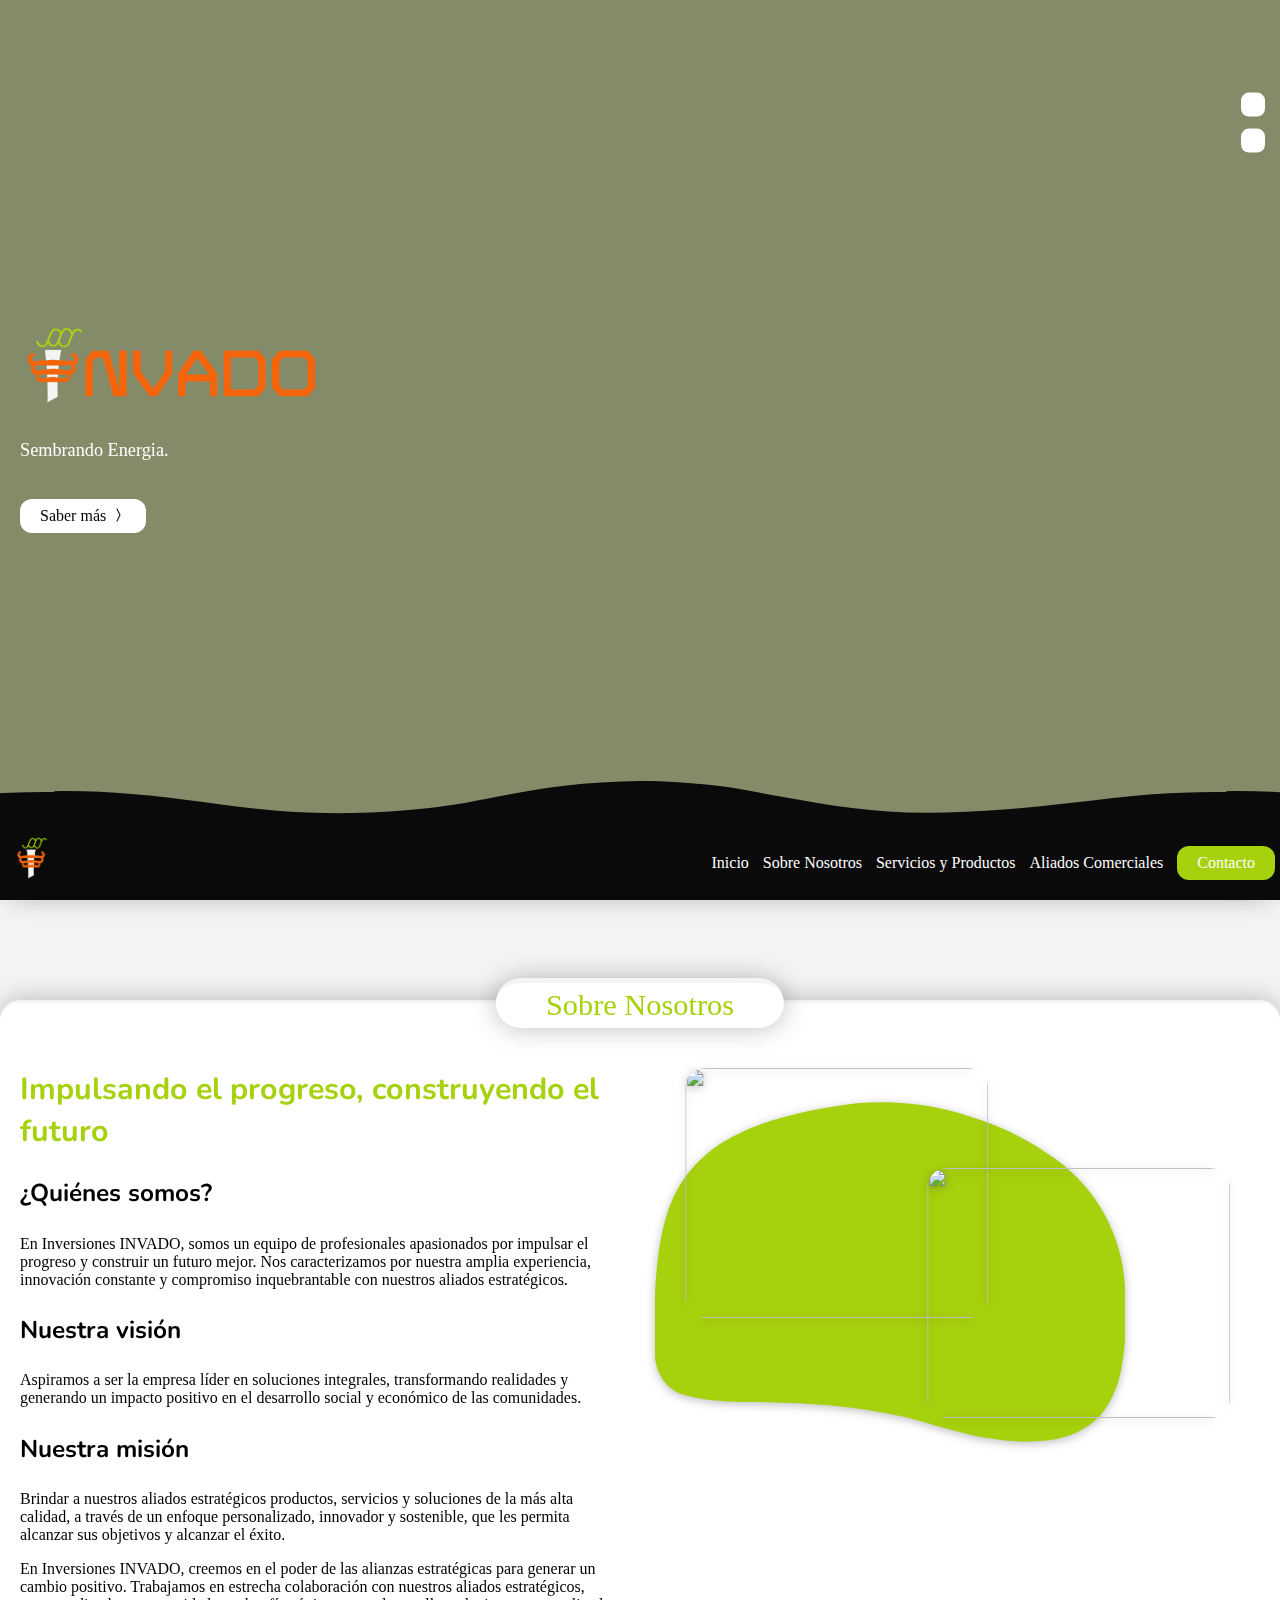
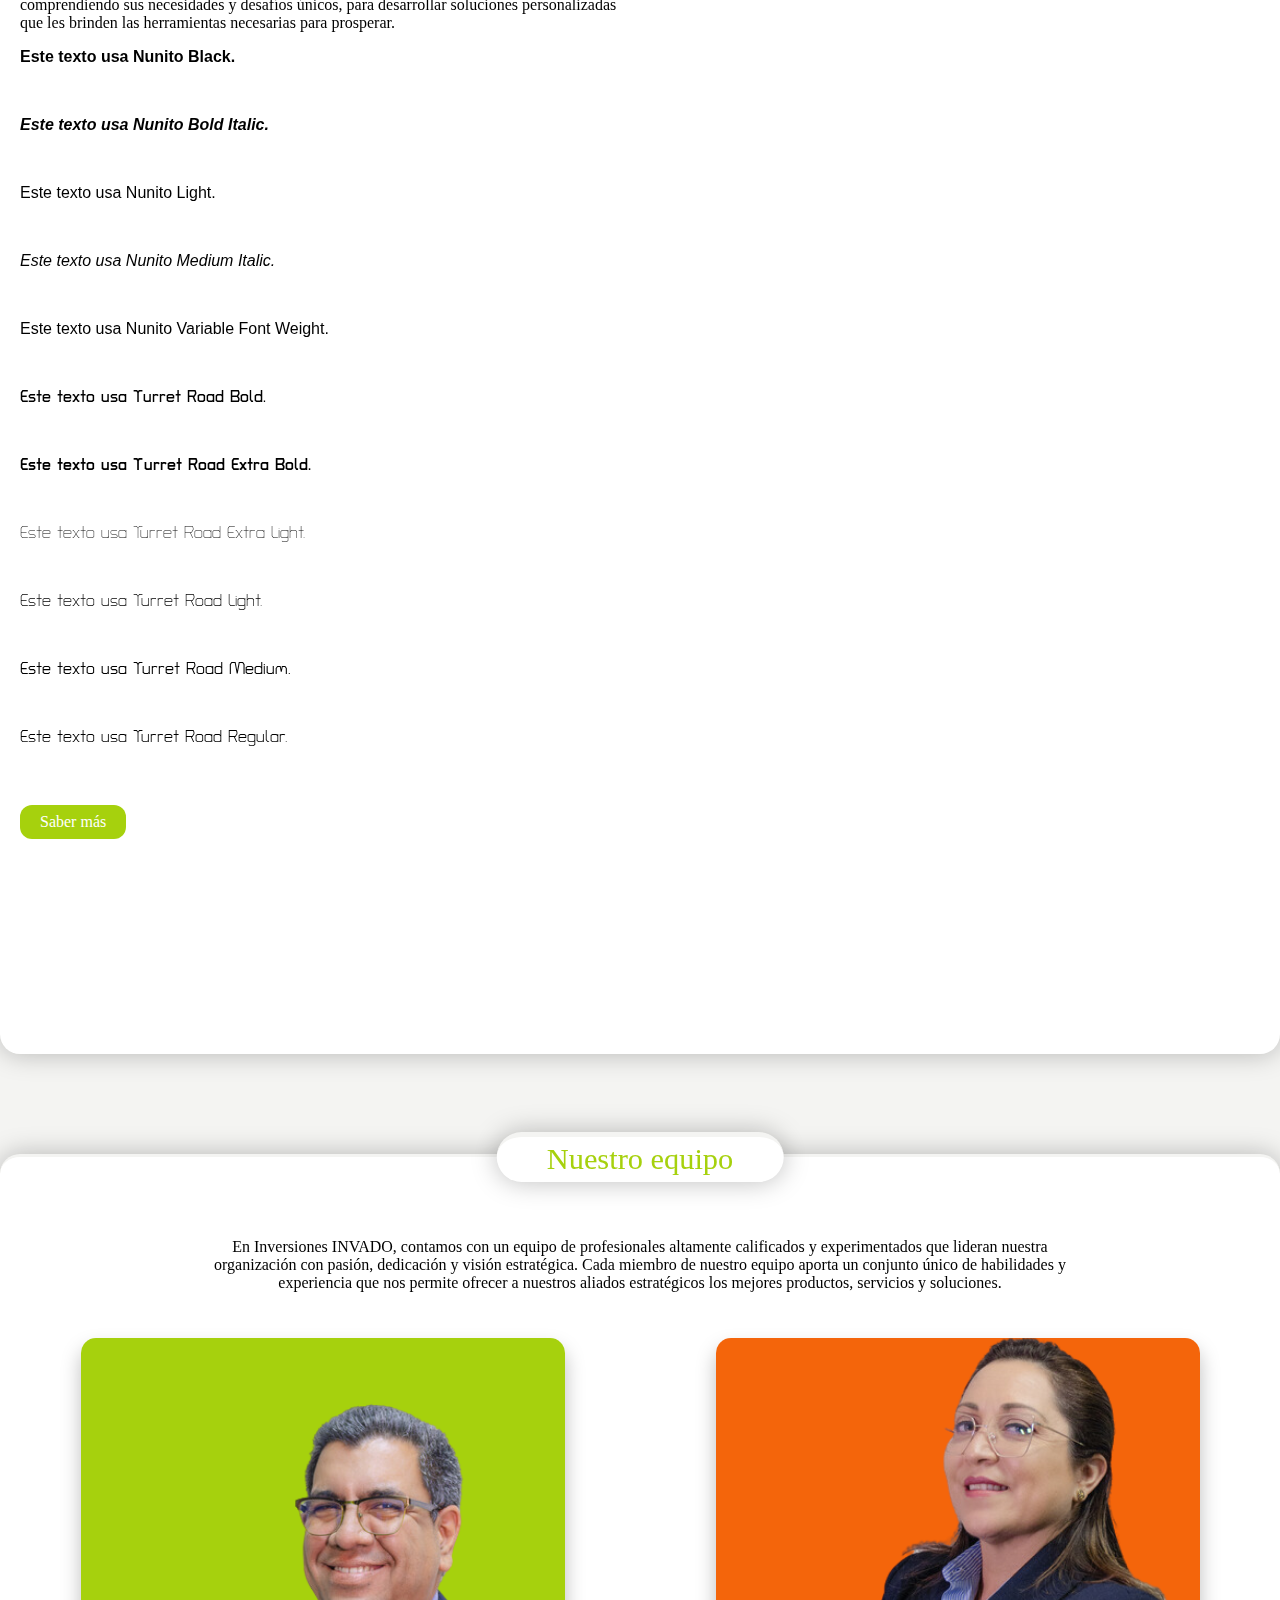
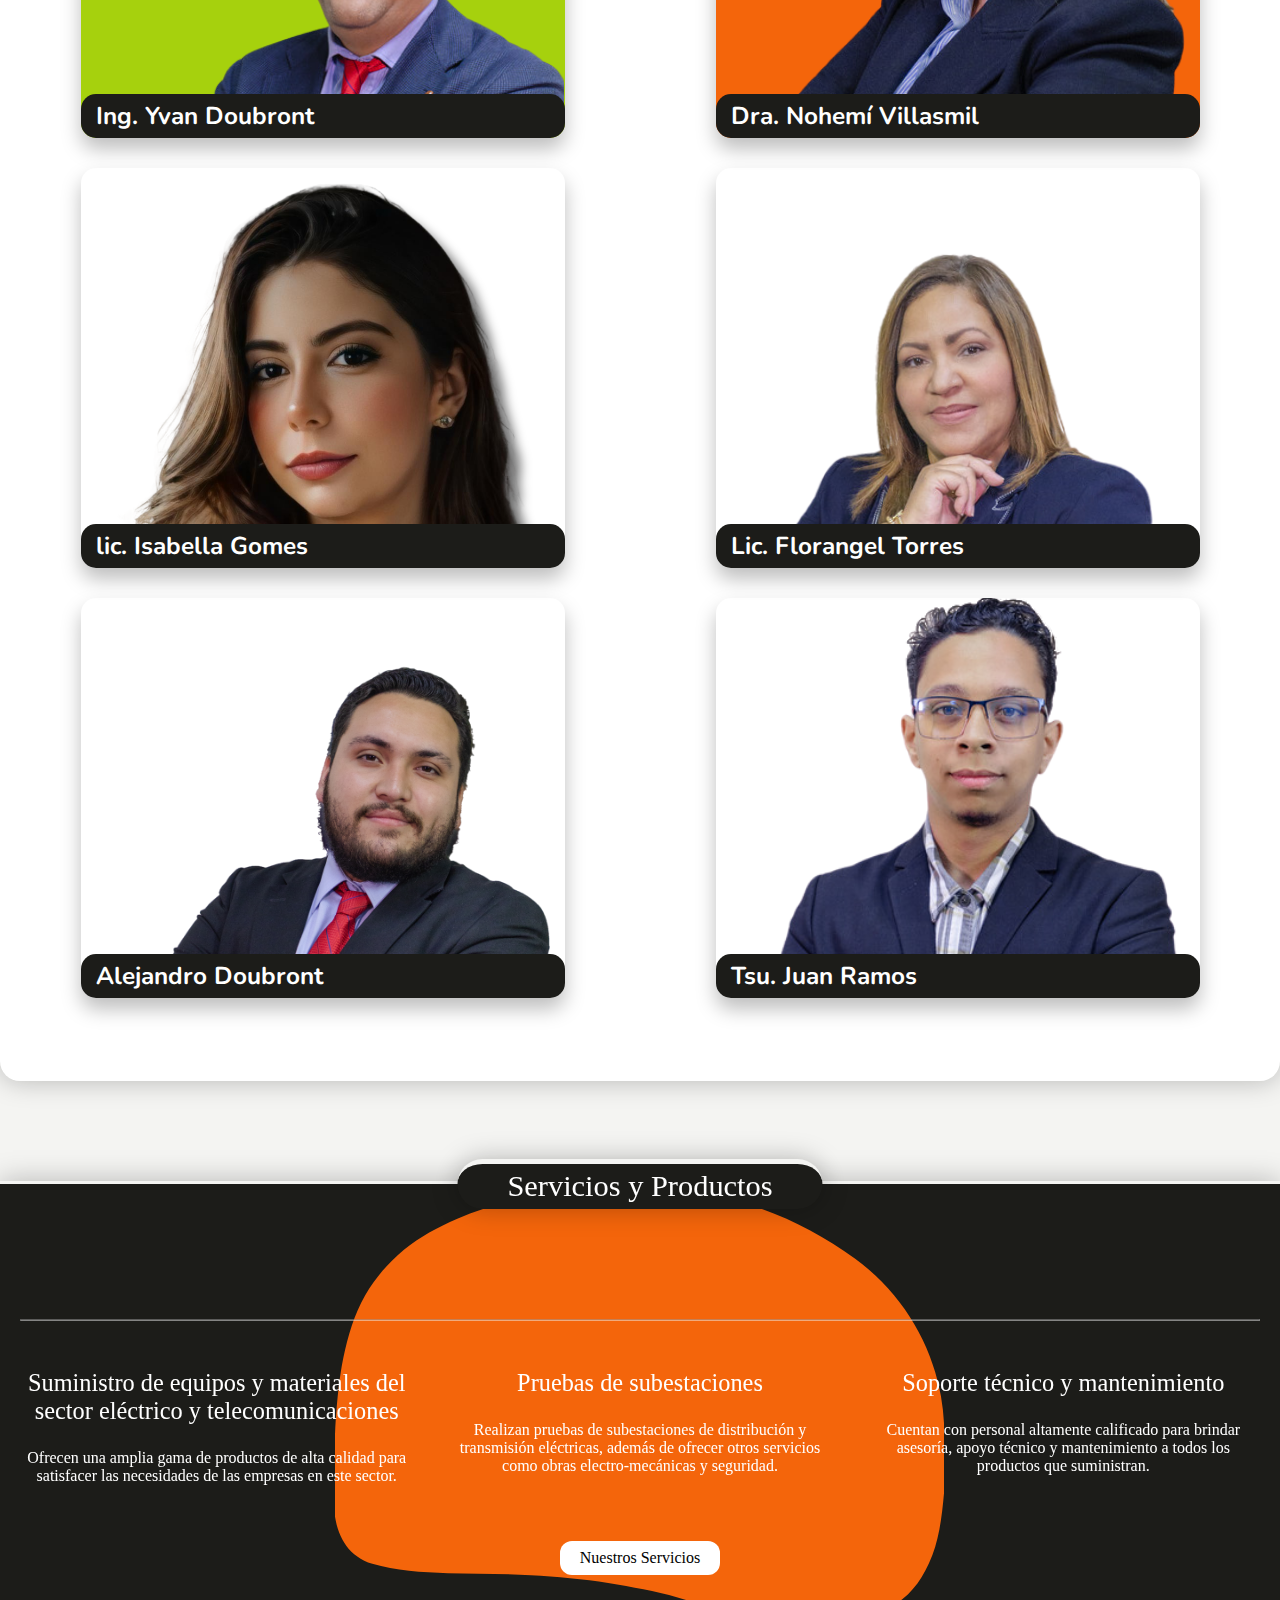
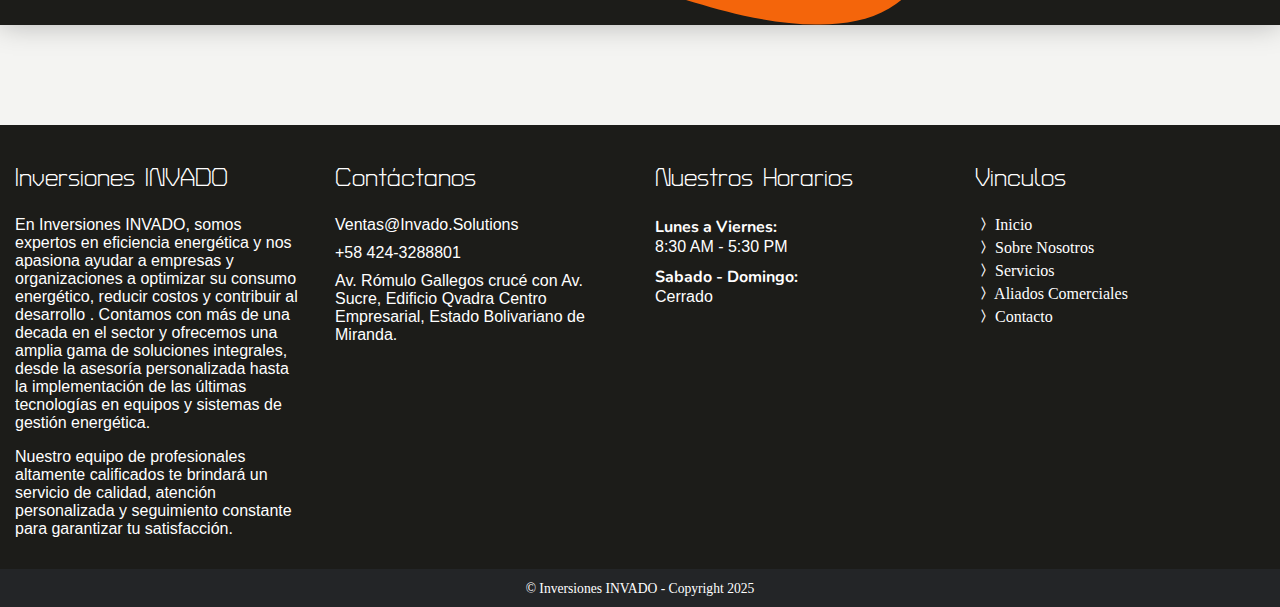
==== commit 68f87b1d: "update" ====
--- a/index.html
+++ b/index.html
@@ -3,16 +3,16 @@
 <head>
     <meta charset="UTF-8">
     <meta name="viewport" content="width=device-width, initial-scale=1.0">
-    <meta name="author" content="Johnny Alimoot C.">
+    <meta name="author" content="Juan Jose Ramos">
     <!-- DESCRIPTION OF THE PAGE -->
-    <meta name="description" content="Free corporate web template by JACode - Johnny Alimoot C">
+    <meta name="description" content="Sitio Web de Inversiones INVADO">
     
     <!-- KEYWORDS OF THE PAGE TO HELP SEARCH ENGINE -->
     <meta name="keywords" content="HTML, CSS, Blue, Rounded, Modern, Nice">
 
     <!-- OG IMAGE IS THE IMAGE SHOWN WHEN YOUR WEBSITE LINK IS SHARED ON SOCIAL MEDIA -->
     <meta property="og:image" content="art/og-card.png">
-    <meta property="og:title" content="Roundazzle - Free corporate web template">
+    <meta property="og:title" content="Inversiones INVADO - Inavdo Solutions">
     <meta name="twitter:card" content="summary_large_image">
 
     <!-- THE TITLE OF THE PAGE -->
@@ -29,7 +29,14 @@
     <link rel="stylesheet" href="css/layout.css">
     <link rel="stylesheet" href="css/animation.css">
     <link rel="stylesheet" href="css/style.css">
-    <link rel="icon" type="image/png" href="art/favicon.svg">
+    <!-- Favicon para diferentes navegadores -->
+   <link rel="icon" href="./art/Nueva imagen/logotipo n.svg" type="image/x-icon">
+   <!-- Favicon para navegadores modernos en formato PNG -->
+   <link rel="icon" href="./art/Nueva imagen/logotipo n.svg" type="image/png">
+   <!-- Favicon para dispositivos Apple -->
+   <link rel="apple-touch-icon" href="./art/Nueva imagen/logotipo n.svg">
+   <!-- Opcional: Favicon en formato SVG -->
+   <link rel="icon" href="./art/Nueva imagen/logotipo n.svg" type="image/svg+xml">
 </head>
 <body>
     <!-- FADE OUT ANIMATION WHEN LOADED -->
@@ -39,9 +46,9 @@
         <section class="hero-banner ">
             <div class="hero-contained">
                 <div class="hero-title fc-white">
-                   <h1 class="ff-damion">Inversiones INVADO</h1><img src="art/favicon.svg" class="favi"> 
+                   <h1 class="ff-damion turret-road-extrabold"></h1><img src="art/Nueva imagen/imagotipo b.png" class="favi"> 
                     <h3 class="fs-h4 fw-normal">
-                        Liderando el camino hacia un futuro energético sostenible.
+                        Sembrando Energia.
                     </h3>
                     <a href="#about" class="btn-bg2 border-round mt-20">
                         Saber más <i class="bi bi-chevron-compact-right"></i>
@@ -49,14 +56,23 @@
                 </div>
             </div>
             <div class="hero-socials ">
-                <a href="http://www.linkedin.com/in/inversiones-invado-9b0a441b1" class="mt-a icon-link " aria-label="Follow us on facebook">
-                    <i class="bi bi-linkedin "></i>
-                </a>
                 <a href="https://www.instagram.com/inversiones_invado/?hl=es-es" class="icon-link mt-10 " aria-label="Follow us on instagram">
-                    <i class="bi bi-instagram "></i>
-                </a>
-                <a href="https://wa.link/0h4ob9" class="icon-link mt-10 " aria-label="Follow us on twitter">
-                    <i class="bi bi-whatsapp "></i>
+                    <i class="bi  "><script src="https://cdn.lordicon.com/lordicon.js"></script>
+                        <lord-icon
+                            src="https://cdn.lordicon.com/ewswvzmw.json"
+                            trigger="hover"
+                            colors="primary:#f4650b,secondary:#a6d10d"
+                            style="width:22px;height:22px">
+                        </lord-icon></i>
+                </a>
+                <a href="https://wa.link/xh8ti9" class="icon-link mt-10 " aria-label="Follow us on twitter">
+                    <i class="bi  "><script src="https://cdn.lordicon.com/lordicon.js"></script>
+                        <lord-icon
+                            src="https://cdn.lordicon.com/cywksamr.json"
+                            trigger="hover"
+                            colors="primary:#f4650b,secondary:#a6d10d"
+                            style="width:22px;height:22px">
+                        </lord-icon></i>
                 </a>
                
             </div>
@@ -65,19 +81,21 @@
 
         <!-- NAVIGATION START -->
         <nav>
-            <div class="contained">
-                <a href="index.html" class="logo fc-primary ff-damion row flex-alig-center">
-                    <span class="fs-h2">Inversiones INVADO</span>
+            <div class="contained colour">
+                    <img src="art/Nueva imagen/logotipo b.png" class="favi2">
+                    <a href="index.html" class="logo fc-primary ff-damion row flex-alig-center">
+                    <span class="fs-h2 turret-road-medium"></span>
+                    
                 </a>
                 <input type="checkbox" name="tablet-mobile-menu" class="tab-mob-menu" aria-label="tablet and mobile menu">
                 <div class="navigation-container">
-                    <a href="index.html" >Inicio</a>
-                    <a href="about.html">Sobre Nosotros</a>
-                    <a href="service.html">Servicios y Productos</a>
-                    <a href="industries.html">Aliados Comerciales</a>
+                    <a href="index.html" class="newtext" >Inicio</a>
+                    <a href="about.html" class="newtext">Sobre Nosotros</a>
+                    <a href="service.html" class="newtext">Servicios y Productos</a>
+                    <a href="industries.html" class="newtext">Aliados Comerciales</a>
                     <!-- <a href="blog/blog.html">Anuncios</a>
                     <a href="career/career.html">Proyectos</a>-->
-                    <a href="contact.html" class="btn-bg1 border-round">Contacto</a>
+                    <a href="contact.html " class="btn-bg1 border-round">Contacto</a>
                 </div>
             </div>
         </nav>
@@ -87,8 +105,11 @@
         <!-- NAVIGATION END -->
 
         <!-- ABOUT SECTION START -->
+
+
         <section class="contained row" id="about">
-            <h2 class="section-title ff-damion">Sobre Nosotros</h2>
+
+            
             <div class="col-balance">
                 <span class="fc-primary fs-h2">
                     Impulsando el progreso, construyendo el futuro
@@ -108,12 +129,28 @@
                 <p class="just">
                     En Inversiones INVADO, creemos en el poder de las alianzas estratégicas para generar un cambio positivo. Trabajamos en estrecha colaboración con nuestros aliados estratégicos, comprendiendo sus necesidades y desafíos únicos, para desarrollar soluciones personalizadas que les brinden las herramientas necesarias para prosperar.
                 </p>
+
+
+                <p class="nunito-black">Este texto usa Nunito Black.</p> <br>              
+                <p class="nunito-bold-italic">Este texto usa Nunito Bold Italic.</p><br>
+                <p class="nunito-light">Este texto usa Nunito Light.</p><br>
+                <p class="nunito-medium-italic">Este texto usa Nunito Medium Italic.</p><br>
+                <p class="nunito-variable">Este texto usa Nunito Variable Font Weight.</p><br>
+                <p class="turret-road-bold">Este texto usa Turret Road Bold.</p><br>
+                <p class="turret-road-extrabold">Este texto usa Turret Road Extra Bold.</p><br>
+                <p class="turret-road-extralight">Este texto usa Turret Road Extra Light.</p><br>
+                <p class="turret-road-light">Este texto usa Turret Road Light.</p><br>
+                <p class="turret-road-medium">Este texto usa Turret Road Medium.</p><br>
+                <p class="turret-road-regular">Este texto usa Turret Road Regular.</p><br>
+                <h2 class="section-title ff-damion">Sobre Nosotros</h2>
+
+
                 <a href="about.html" class="btn-bg1 mt-25 border-round">Saber más</a>
             </div>
             <div class="col-balance">
                 <div class="sticky-img-dual">
                     <img src="art/estacion1.jpg" alt="">
-                    <img src="svg/blob.svg" alt="" class="blob">
+                    <img src="svg/blobve.svg" alt="" class="blob">
                     <img src="art/servcio 2.jpg" alt="">
                 </div>
             </div>
@@ -122,31 +159,31 @@
         <!-- ABOUT SECTION END -->
 
         <!-- TEAM SECTION START -->
-        <section class="contained">
+        <section class="contained colou">
             <h2 class="section-title ff-damion">Nuestro equipo</h2>
             <p class="col-wide mlmr-a ta-center">
                 En Inversiones INVADO, contamos con un equipo de profesionales altamente calificados y experimentados que lideran nuestra organización con pasión, dedicación y visión estratégica. Cada miembro de nuestro equipo aporta un conjunto único de habilidades y experiencia que nos permite ofrecer a nuestros aliados estratégicos los mejores productos, servicios y soluciones.
             </p>
             <div class="row flex-just-center">
                 <div class="col-balance">
-                    <article class="card-team">
-                        <img src="art/team.webp" alt="">
-                        <h3 class="title ff-damion">Ing. Yvan Doubront</h3>
-                        <div class="info">
-                            <h3 class="ff-damion">Gerencia General</h3>
-                            <p class="ta-center">
+                    <article class="card-team colove">
+                        <img src="art/Team/ger2.svg" alt="">
+                        <h3 class="title nunito ">Ing. Yvan Doubront</h3>
+                        <div class="info">
+                            <h3 class="nunito">Gerencia General</h3>
+                            <p class="ta-center nunito-ligth">
                             Con una amplia experiencia en el sector, el Ing. Doubront lidera a nuestro equipo con visión estratégica y un enfoque en el crecimiento sostenible de la empresa.
                             </p>
                         </div>
                     </article>
                 </div>
                 <div class="col-balance">
-                    <article class="card-team">
-                        <img src="art/team.webp" alt="">
-                        <h3 class="title ff-damion">Dra. Nohemí Villasmil</h3>
-                        <div class="info">
-                            <h3 class="ff-damion">Gerente de Operaciones</h3>
-                            <p class="ta-center">
+                    <article class="card-team colona">
+                        <img src="art/Team/ger1.svg" alt="">
+                        <h3 class="title nunito">Dra. Nohemí Villasmil</h3>
+                        <div class="info">
+                            <h3 class="nunito">Gerente de Operaciones</h3>
+                            <p class="ta-center nunito-ligth">
                                 La Dra. Villasmil aporta su experiencia y conocimiento en gestión de proyectos para garantizar la eficiencia y eficacia de nuestras operaciones..
                             </p>
                         </div>
@@ -154,11 +191,11 @@
                 </div>
                 <div class="col-balance">
                     <article class="card-team">
-                        <img src="art/team.webp" alt="">
-                        <h3 class="title ff-damion">Isabella Gómez</h3>
-                        <div class="info">
-                            <h3 class="ff-damion"> Gerente de Comunicaciones</h3>
-                            <p class="ta-center">
+                        <img src="art/Team/isab.svg" alt="">
+                        <h3 class="title nunito">lic. Isabella Gomes</h3>
+                        <div class="info">
+                            <h3 class="nunito"> Gerente de Comunicaciones</h3>
+                            <p class="ta-center nunito-ligth">
                                 Isabella es responsable de desarrollar e implementar estrategias de comunicación efectivas que fortalezcan nuestra imagen de marca y nos conecten con nuestros aliados estratégicos.
                             </p>
                         </div>
@@ -166,11 +203,11 @@
                 </div>
                 <div class="col-balance">
                     <article class="card-team">
-                        <img src="art/team.webp" alt="">
-                        <h3 class="title ff-damion">Florangel Torres</h3>
-                        <div class="info">
-                            <h3 class="ff-damion"> Gerente Administrativo</h3>
-                            <p class="ta-center">
+                        <img src="art/Team/adm.svg" alt="">
+                        <h3 class="title nunito">Lic. Florangel Torres</h3>
+                        <div class="info">
+                            <h3 class="nunito"> Gerente Administrativo</h3>
+                            <p class="ta-center nunito-ligth">
                                 Florángel lidera nuestro equipo administrativo, asegurando el buen funcionamiento de las operaciones diarias y la gestión eficiente de los recursos de la empresa.
                             </p>
                         </div>
@@ -178,12 +215,24 @@
                 </div>
                 <div class="col-balance">
                     <article class="card-team">
-                        <img src="art/team.webp" alt="">
-                        <h3 class="title ff-damion">Alejandro Doubront</h3>
-                        <div class="info">
-                            <h3 class="ff-damion">  Asesor de Ventas</h3>
-                            <p class="ta-center">
+                        <img src="art/Team/vent.svg" alt="">
+                        <h3 class="title nunito">Alejandro Doubront</h3>
+                        <div class="info">
+                            <h3 class="nunito">  Asesor de Ventas</h3>
+                            <p class="ta-center nunito-ligth">
                                 Alejandro tiene un profundo conocimiento de nuestros productos y servicios, y está dedicado a brindar a nuestros aliados estratégicos la mejor experiencia de compra posible.
+                            </p>
+                        </div>
+                    </article>
+                </div>
+                <div class="col-balance">
+                    <article class="card-team">
+                        <img src="art/Team/tech.svg" alt="">
+                        <h3 class="title nunito">Tsu. Juan Ramos</h3>
+                        <div class="info">
+                            <h3 class="nunito">  Asistente Informatico</h3>
+                            <p class="ta-center nunito-ligth">
+                                Juan tiene un profundo conocimiento en tecnologia e Informatica, y está dedicado a brindar a nuestros aliados estratégicos la mejor experiencia soporte y asistencia tecnica posible.
                             </p>
                         </div>
                     </article>
@@ -192,6 +241,10 @@
             <br>
         </section>
         <!-- TEAM SECTION END -->
+
+
+
+      
 
         <!-- PREVIEW SERVICE SECTION START -->
         <section class="bg-primary-foot ta-center">
@@ -206,14 +259,28 @@
                     <hr>
                 </div>
                 <div class="col-tri">
-                    <i class="bi bi-archive fs-h2 gcc"></i>
-                    <h3 class="mt-10 ff-damion">Suministro de equipos y materiales para el sector eléctrico y de telecomunicaciones</h3>
+                    <i class="bi  fs-h2 gcc"><script src="https://cdn.lordicon.com/lordicon.js"></script>
+                        <lord-icon
+                            src="https://cdn.lordicon.com/uecgmesg.json"
+                            trigger="hover"
+                            state="hover-squeeze"
+                            colors="primary:#f4650b,secondary:#a6d10d"
+                            style="width:50px;height:   50px">
+                        </lord-icon></i>
+                    <h3 class="mt-10 ff-damion">Suministro de equipos y materiales del sector eléctrico y telecomunicaciones</h3>
                     <p>
                         Ofrecen una amplia gama de productos de alta calidad para satisfacer las necesidades de las empresas en este sector.
                     </p>
                 </div>
                 <div class="col-tri">
-                    <i class="bi bi-boxes fs-h2 gcc"></i>
+                    <i class="bi  fs-h2 gcc"><script src="https://cdn.lordicon.com/lordicon.js"></script>
+                        <lord-icon
+                            src="https://cdn.lordicon.com/nwvemovq.json"
+                            trigger="loop"
+                            state="loop-rotate"
+                            colors="primary:#f4650b,secondary:#a6d10d"
+                            style="width:50px;height:50px">
+                        </lord-icon></i>
                     <h3 class="mt-10 ff-damion">Pruebas de subestaciones</h3>
                     <p>
                         Realizan pruebas de subestaciones de distribución y transmisión eléctricas, además de ofrecer otros servicios como obras electro-mecánicas y seguridad.
@@ -221,7 +288,15 @@
                 </div>
                 <div class="col-tri">
                     
-                    <i class="bi bi-chat-quote fs-h2 gcc"></i>
+                    <i class="bi  fs-h2 gcc"><script src="https://cdn.lordicon.com/lordicon.js"></script>
+                        <lord-icon
+                            src="https://cdn.lordicon.com/wzrwaorf.json"
+                            trigger="in"
+                            delay="1500"
+                            state="hover"
+                            colors="primary:#f4650b,secondary:#a6d10d"
+                            style="width:50px;height:50px">
+                        </lord-icon></i>
                     <h3 class="mt-10 ff-damion">Soporte técnico y mantenimiento</h3>
                     <p>
                         Cuentan con personal altamente calificado para brindar asesoría, apoyo técnico y mantenimiento a todos los productos que suministran.
@@ -234,7 +309,7 @@
         </section>
         <!-- PREVIEW SERVICE SECTION END -->
 
-        <!-- PREVIEW BLOGS SECTION START -->
+        <!-- PREVIEW BLOGS SECTION START 
         <section class="contained">
             <h2 class="section-title ff-damion">Anuncios</h2>
             <p class="ta-center col-wide mlmr-a">
@@ -253,14 +328,14 @@
                         <p class="ml-10 mt-5 mb-20">
                            Nosotros nos enorgullecemos de nuestro historial de proyectos que han transformado positivamente la vida de las personas y las comunidades..
                         </p>
-                        <a href="blog/blog-1.html" class="ml-10">
+                        <a  class="ml-10">
                             Leer más... <i class="bi bi-box-arrow-up-right"></i>
                         </a>
                     </article>
                 </div>
                 <div class="col-tri">
                     <article class="card-blog">
-                        <img src="art/inge2.jpg" alt="">
+                        <img src="art/desarrollo.jpg" alt="">
                         <div class="info">
                             <h3 class="mt-5 mb-5 ff-damion fc-primary">En Desarrollo</h3>
                             <p class="ml-a mt-5"></p>
@@ -268,101 +343,114 @@
                         <p class="ml-10 mt-5 mb-20">
                             Podras ver a Detalle hacia donde marcamos norte como empresa y como lo haremos posible. 
                         </p>
-                        <a href="blog/blog-1.html" class="ml-10">
+                        <a  class="ml-10">
                             Leer más... <i class="bi bi-box-arrow-up-right"></i>
                         </a>
                     </article>
                 </div>
                 <div class="col-tri">
                     <article class="card-blog">
-                        <img src="art/event.jpg" alt="">
+                        <img src="art/events.jpg" alt="">
                         <div class="info">
                             <h3 class="mt-5 mb-5 ff-damion fc-primary">Eventos</h3>
-                            <p class="ml-a mt-5">09/26/2023</p>
+                            <p class="ml-a mt-5"></p>
                         </div>
                         <p class="ml-10 mt-5 mb-20">
                             Aqui tendras a detalle todo lo que aborde a INVADO para participar y ser parte de una comunidad avtiva para mejorar y ser mejor que antes
                         </p>
-                        <a href="blog/blog-1.html" class="ml-10">
+                        <a  class="ml-10">
                             Leer más... <i class="bi bi-box-arrow-up-right"></i>
                         </a>
                     </article>
                 </div>
             </div>
         </section>
-        <!-- PREVIEW BLOGS SECTION END -->
-
-        <!-- SUBSCRIBE TO NEWS LETTERS START -->
-        <section class="subscribe bg-primary-foot" style="background-image: url('art/overlay.webp');">
-            <div class="contained row ta-center">
-               
-            </div>
-        </section>
-        <!-- SUBSCRIBE TO NEWS LETTERS ENS -->
-
-        <section class="contained ta-center">
-            <h2 class="section-title ff-damion">Para saber mas sobre nosotros</h2>
-            <p class="col-wide mlmr-a">
-            </p>
-            <a href="contact.html" class="btn-bg1 border-round mt-25">
-                Contactanos
-            </a>
-        </section>
-
     </main>
-    
+    -->
     <!-- FOOTER START -->
     <footer class="fc-white">
         <div class="contained row flex-just-center">
 
             <!-- FOOTER WEBSITE MOTO START -->
             <div class="col-quad">
-                <h3 class="ff-damion">Inversiones INVADO</h3>
-                <p >
+                <h3 class="ff-damion turret-road-extrabold">Inversiones INVADO</h3>
+                <p class="nunito-light" >
                     En Inversiones INVADO, somos expertos en eficiencia energética y nos apasiona ayudar a empresas y organizaciones a optimizar su consumo energético, reducir costos y contribuir al desarrollo . Contamos con más de una decada en el sector y ofrecemos una amplia gama de soluciones integrales, desde la asesoría personalizada hasta la implementación de las últimas tecnologías en equipos y sistemas de gestión energética.
                 </p>
-                <p >
+                <p class="nunito-light" >
                     Nuestro equipo de profesionales altamente calificados te brindará un servicio de calidad, atención personalizada y seguimiento constante para garantizar tu satisfacción.
                 </p>
+                 
             </div>
             <!-- FOOTER WEBSITE MOTO END -->
 
             <!-- FOOTER QUICK CONTACT START -->
-            <div class="col-quad">
-                <h3 class="ff-damion">Contactanos</h3>
-                <a href="mailto:ventas@invado.solutions" class="display-block fc-white icon-link mt-10 mb-10">
-                    <i class="bi bi-envelope-fill"></i>
-                    Ventas@Invado.Solutions
-                </a>
-                <a href="https://wa.link/0h4ob9" class="display-block fc-white icon-link mt-10 mb-10">
-                    <i class="bi bi-telephone-fill"></i>
-                    +58 424-3288801
-                </a>
-                <a href="https://maps.app.goo.gl/7QjY9H1jniyyai189" class="display-block fc-white icon-link mt-10 mb-10">
-                    <i class="bi bi-geo-alt-fill"></i>
-                    Av. Rómulo Gallegos crucé con Av. Sucre, Edificio Qvadra Centro Empresarial, Estado Bolivariano de Miranda. 
-                </a>
-                <a href="http://www.linkedin.com/in/inversiones-invado-9b0a441b1" class="display-inblock fc-white icon-link mt-20" aria-label="Follow on facebook">
-                    <i class="bi bi-linkedin"></i>
-                </a>
-                <a href="https://www.instagram.com/inversiones_invado/?hl=es-es" class="display-inblock fc-white icon-link" aria-label="Follow on instagram">
-                    <i class="bi bi-instagram"></i>
-                </a>
-                <a href="https://wa.link/0h4ob9" class="display-inblock fc-white icon-link" aria-label="Follow on twitter">
-                    <i class="bi bi-whatsapp"></i>
-                </a>
-                
-            </div>
+          
+           <div class="col-quad">
+            <h3 class="ff-damion turret-road-extrabold">Contáctanos</h3>
+            <a href="mailto:ventas@invado.solutions" class="nunito-light display-block fc-white icon-link mt-10 mb-10">
+                <script src="https://cdn.lordicon.com/lordicon.js"></script>
+                <lord-icon
+                    src="https://cdn.lordicon.com/aycieyht.json"
+                    trigger="hover"
+                    colors="primary:#f4650b,secondary:#a6d10d"
+                    style="width:30px;height:30px">
+                </lord-icon>
+                Ventas@Invado.Solutions
+            </a>
+            <a href="https://wa.link/0h4ob9" class=" nunito-light display-block fc-white icon-link mt-10 mb-10">
+                <script src="https://cdn.lordicon.com/lordicon.js"></script>
+                <lord-icon
+                    src="https://cdn.lordicon.com/bgebyztw.json"
+                    trigger="hover"
+                    colors="primary:#f4650b,secondary:#a6d10d"
+                    style="width:30px;height:30px">
+                </lord-icon>
+                +58 424-3288801
+            </a>
+            <a href="https://maps.app.goo.gl/7QjY9H1jniyyai189" class="nunito-light display-block fc-white icon-link mt-10 mb-10">
+                <script src="https://cdn.lordicon.com/lordicon.js"></script>
+                <lord-icon
+                    src="https://cdn.lordicon.com/surcxhka.json"
+                    trigger="hover"
+                    colors="primary:#f4650b,secondary:#a6d10d"
+                    style="width:30px;height:30px">
+                </lord-icon>
+                Av. Rómulo Gallegos crucé con Av. Sucre, Edificio Qvadra Centro Empresarial, Estado Bolivariano de Miranda. 
+            </a>
+            <!--<a href="http://www.linkedin.com/in/inversiones-invado-9b0a441b1" class="display-inblock fc-white icon-link mt-20" aria-label="Follow on facebook">
+                <i class="bi bi-linkedin"></i>-->
+            </a>
+            <a href="https://www.instagram.com/inversiones_invado/?hl=es-es" class="display-inblock fc-white icon-link" aria-label="Follow on instagram">
+                <script src="https://cdn.lordicon.com/lordicon.js"></script>
+                <lord-icon
+                    src="https://cdn.lordicon.com/ewswvzmw.json"
+                    trigger="hover"
+                    colors="primary:#f4650b,secondary:#a6d10d"
+                    style="width:35px;height:35px">
+                </lord-icon>
+            </a>
+            <a href="https://wa.link/xh8ti9" class="display-inblock fc-white icon-link" aria-label="Follow on twitter">
+                <script src="https://cdn.lordicon.com/lordicon.js"></script>
+                <lord-icon
+                    src="https://cdn.lordicon.com/cywksamr.json"
+                    trigger="hover"
+                    colors="primary:#f4650b,secondary:#a6d10d"
+                    style="width:35px;height:35px">
+                </lord-icon>
+            </a>
+            
+        </div>
             <!-- FOOTER QUICK CONTACT END -->
             
             <!-- FOOTER SCHEDULE START -->
-            <div class="col-quad">
-                <h3 class="ff-damion">Nuestros Horarios</h3>
-                <p class="mt-10 mb-10 fw-bold">
+            <div class=" col-quad">
+                <h3 class="ff-damion turret-road-extrabold">Nuestros Horarios</h3>
+                <p class=" nunito-light mt-10 mb-10 fw-bold">
                     Lunes a Viernes:
                     <span class="fw-normal display-block">8:30 AM - 5:30 PM</span>
                 </p>
-                <p class="mt-10 mb-10 fw-bold">
+                <p class=" nunito-light mt-10 mb-10 fw-bold">
                     Sabado - Domingo:
                     <span class="fw-normal display-block">Cerrado</span>
                 </p>
@@ -372,21 +460,21 @@
             
             <!-- FOOTER USEFUL LINKS START -->
             <div class="col-quad">
-                <h3 class="ff-damion">Vinculos</h3>
+                <h3 class="ff-damion turret-road-extrabold">Vinculos</h3>
                 <a href="index.html" class="display-block fc-white mt-5 mb-5">
-                    <i class="bi bi-chevron-compact-right"></i>
+                    <i class="nunito-light bi bi-chevron-compact-right"></i>
                     Inicio
                 </a>
                 <a href="about.html" class="display-block fc-white mt-5 mb-5">
-                    <i class="bi bi-chevron-compact-right"></i>
+                    <i class="nunito-light bi bi-chevron-compact-right"></i>
                     Sobre Nosotros
                 </a>
                 <a href="service.html" class="display-block fc-white mt-5 mb-5">
-                    <i class="bi bi-chevron-compact-right"></i>
+                    <i class="nunito-light bi bi-chevron-compact-right"></i>
                     Servicios
                 </a>
                 <a href="industries.html" class="display-block fc-white mt-5 mb-5">
-                    <i class="bi bi-chevron-compact-right"></i>
+                    <i class="nunito-light bi bi-chevron-compact-right"></i>
                     Aliados Comerciales
                 </a>
                <!-- <a href="blog/blog.html" class="display-block fc-white mt-5 mb-5">
@@ -398,7 +486,7 @@
                     Proyectos
                 </a>-->
                 <a href="contact.html" class="display-block fc-white mt-5 mb-5">
-                    <i class="bi bi-chevron-compact-right"></i>
+                    <i class="nunito-light bi bi-chevron-compact-right"></i>
                     Contacto
                 </a>
             </div>
@@ -406,7 +494,7 @@
             
         </div>
         <div class="copy ta-center fc-white">
-            <small>&copy; Inversiones INVADO - Copyright 2024</small>
+            <small>&copy; Inversiones INVADO - Copyright 2025</small>
         </div>
     </footer>
     <!-- FOOTER END -->
--- a/css/animation.css
+++ b/css/animation.css
@@ -3,10 +3,7 @@
 */
 :root{
     --slideImage1 :url('../art/servicio.jpg'); 
-    --slideImage3 :url('../art/estacion1.jpg');
-    --slideImage3 :url('../art/background.jpg');
-    --slideImage3 :url('../art/estacion2.jpg');
-    --slideImage2 :url('../art/servcio\ 2.jpg');
+    --slideImage2 :url('../art/estacion1.jpg'); 
     --slideImage3 :url('../art/estacion3.jpg');
 }
 
--- a/css/style.css
+++ b/css/style.css
@@ -1,6 +1,399 @@
 /* 
     Handcoded by JAC - Johnny Alimoot C.
 */
+
+
+/*nuevos cambios*//* Regular */
+@font-face {
+	font-family: 'Turret_Road';
+	src: url('../font/Turret_Road/TurretRoad-Regular.ttf') format('truetype');
+	font-weight: 400; /* Regular */
+	font-style: normal;
+  }
+  
+  /* Light */
+  @font-face {
+	font-family: 'Turret_Road';
+	src: url('../font/Turret_Road/TurretRoad-Light.ttf') format('truetype');
+	font-weight: 300; /* Light */
+	font-style: normal;
+  }
+  
+  /* Extra Light */
+  @font-face {
+	font-family: 'Turret_Road';
+	src: url('../font/Turret_Road/TurretRoad-ExtraLight.ttf') format('truetype');
+	font-weight: 200; /* Extra Light */
+	font-style: normal;
+  }
+  
+  /* Medium */
+  @font-face {
+	font-family: 'Turret_Road';
+	src: url('../font/Turret_Road/TurretRoad-Medium.ttf') format('truetype');
+	font-weight: 500; /* Medium */
+	font-style: normal;
+  }
+  
+  /* Bold */
+  @font-face {
+	font-family: 'Turret_Road';
+	src: url('../font/Turret_Road/TurretRoad-Bold.ttf') format('truetype');
+	font-weight: 700; /* Bold */
+	font-style: normal;
+  }
+  
+  /* Extra Bold */
+  @font-face {
+	font-family: 'Turret_Road';
+	src: url('../font/Turret_Road/TurretRoad-ExtraBold.ttf') format('truetype');
+	font-weight: 800; /* Extra Bold */
+	font-style: normal;
+  }
+
+/* Extra Bold */
+.turret-road-extrabold {
+  font-family: 'Turret_Road', sans-serif;
+  font-weight: 800; /* Extra Bold */
+  font-style: normal;
+}
+
+/* Extra Light */
+.turret-road-extralight {
+  font-family: 'Turret_Road', sans-serif;
+  font-weight: 200; /* Extra Light */
+  font-style: normal;
+}
+  /* Bold */
+.turret-road-bold {
+	font-family: 'Turret_Road', sans-serif;
+	font-weight: 700; /* Bold */
+	font-style: normal;
+  }
+  
+  /* Extra Bold */
+  .turret-road-extrabold {
+	font-family: 'Turret_Road', sans-serif;
+	font-weight: 800; /* Extra Bold */
+	font-style: normal;
+  }
+  
+  /* Extra Light */
+  .turret-road-extralight {
+	font-family: 'Turret_Road', sans-serif;
+	font-weight: 200; /* Extra Light */
+	font-style: normal;
+  }
+  
+  /* Light */
+  .turret-road-light {
+	font-family: 'Turret_Road', sans-serif;
+	font-weight: 300; /* Light */
+	font-style: normal;
+  }
+  
+  /* Medium */
+  .turret-road-medium {
+	font-family: 'Turret_Road', sans-serif;
+	font-weight: 500; /* Medium */
+	font-style: normal;
+  }
+  
+  /* Regular */
+  .turret-road-regular {
+	font-family: 'Turret_Road', sans-serif;
+	font-weight: 400; /* Regular */
+	font-style: normal;
+  }
+/* Black */
+@font-face {
+	font-family: 'Nunito';
+	src: url('../fonts/nunito/Nunito-Black.ttf') format('truetype');
+	font-weight: 900; /* Black */
+	font-style: normal;
+  }
+  
+  /* Black Italic */
+  @font-face {
+	font-family: 'Nunito';
+	src: url('../fonts/nunito/Nunito-BlackItalic.ttf') format('truetype');
+	font-weight: 900; /* Black */
+	font-style: italic;
+  }
+  
+  /* Bold */
+  @font-face {
+	font-family: 'Nunito';
+	src: url('../font/nunito/Nunito-Bold.ttf') format('truetype');
+	font-weight: 700; /* Bold */
+	font-style: normal;
+  }
+  
+  /* Bold Italic */
+  @font-face {
+	font-family: 'Nunito';
+	src: url('../font/nunito/Nunito-BoldItalic.ttf') format('truetype');
+	font-weight: 700; /* Bold */
+	font-style: italic;
+  }
+  
+  /* Extra Bold */
+  @font-face {
+	font-family: 'Nunito';
+	src: url('../font/nunito/Nunito-ExtraBold.ttf') format('truetype');
+	font-weight: 800; /* Extra Bold */
+	font-style: normal;
+  }
+  
+  /* Extra Bold Italic */
+  @font-face {
+	font-family: 'Nunito';
+	src: url('../font/nunito/Nunito-ExtraBoldItalic.ttf') format('truetype');
+	font-weight: 800; /* Extra Bold */
+	font-style: italic;
+  }
+  
+  /* Light */
+  @font-face {
+	font-family: 'Nunito';
+	src: url('../font/nunito/Nunito-Light.ttf') format('truetype');
+	font-weight: 300; /* Light */
+	font-style: normal;
+  }
+  
+  /* Extra Light */
+  @font-face {
+	font-family: 'Nunito';
+	src: url('../font/nunito/Nunito-ExtraLight.ttf') format('truetype');
+	font-weight: 200; /* Extra Light */
+	font-style: normal;
+  }
+  
+  /* Extra Light Italic */
+  @font-face {
+	font-family: 'Nunito';
+	src: url('../font/nunito/Nunito-ExtraLightItalic.ttf') format('truetype');
+	font-weight: 200; /* Extra Light */
+	font-style: italic;
+  }
+  
+  /* Italic */
+  @font-face {
+	font-family: 'Nunito';
+	src: url('../font/nunito/Nunito-Italic.ttf') format('truetype');
+	font-weight: 400; /* Regular Italic */
+	font-style: italic;
+  }
+  
+  /* Italic Variable Font Weight */
+  @font-face {
+	font-family: 'Nunito';
+	src: url('../font/nunito/Nunito-Italic-VariableFont_wght.ttf') format('truetype');
+	font-weight: 100 900; /* Variable font weights */
+	font-style: italic;
+  }
+  
+  /* Light Italic */
+  @font-face {
+	font-family: 'Nunito';
+	src: url('../font/nunito/Nunito-LightItalic.ttf') format('truetype');
+	font-weight: 300; /* Light */
+	font-style: italic;
+  }
+  
+  /* Medium */
+  @font-face {
+	font-family: 'Nunito';
+	src: url('../font/nunito/Nunito-Medium.ttf') format('truetype');
+	font-weight: 500; /* Medium */
+	font-style: normal;
+  }
+  
+  /* Medium Italic */
+  @font-face {
+	font-family: 'Nunito';
+	src: url('../font/nunito/Nunito-MediumItalic.ttf') format('truetype');
+	font-weight: 500; /* Medium */
+	font-style: italic;
+  }
+  
+  /* Regular */
+  @font-face {
+	font-family: 'Nunito';
+	src: url('../font/nunito/Nunito-Regular.ttf') format('truetype');
+	font-weight: 400; /* Regular */
+	font-style: normal;
+  }
+  
+  /* Semi Bold */
+  @font-face {
+	font-family: 'Nunito';
+	src: url('../font/nunito/Nunito-SemiBold.ttf') format('truetype');
+	font-weight: 600; /* Semi Bold */
+	font-style: normal;
+  }
+  
+  /* Semi Bold Italic */
+  @font-face {
+	font-family: 'Nunito';
+	src: url('../font/nunito/Nunito-SemiBoldItalic.ttf') format('truetype');
+	font-weight: 600; /* Semi Bold */
+	font-style: italic;
+  }
+  
+  /* Variable Font Weight */
+  @font-face {
+	font-family: 'Nunito';
+	src: url('../font/nunito/Nunito-VariableFont_wght.ttf') format('truetype');
+	font-weight: 100 900; /* Variable font weights */
+	font-style: normal;
+  }
+
+  /* Black */
+.nunito-black {
+	font-family: 'Nunito', sans-serif;
+	font-weight: 900; /* Black */
+	font-style: normal;
+  }
+  
+  /* Black Italic */
+  .nunito-black-italic {
+	font-family: 'Nunito', sans-serif;
+	font-weight: 900; /* Black */
+	font-style: italic;
+  }
+  
+  /* Bold */
+  .nunito-bold {
+	font-family: 'Nunito', sans-serif;
+	font-weight: 700; /* Bold */
+	font-style: normal;
+  }
+  
+  /* Bold Italic */
+  .nunito-bold-italic {
+	font-family: 'Nunito', sans-serif;
+	font-weight: 700; /* Bold */
+	font-style: italic;
+  }
+  
+  /* Extra Bold */
+  .nunito-extrabold {
+	font-family: 'Nunito', sans-serif;
+	font-weight: 800; /* Extra Bold */
+	font-style: normal;
+  }
+  
+  /* Extra Bold Italic */
+  .nunito-extrabold-italic {
+	font-family: 'Nunito', sans-serif;
+	font-weight: 800; /* Extra Bold */
+	font-style: italic;
+  }
+  
+  /* Light */
+  .nunito-light {
+	font-family: 'Nunito', sans-serif;
+	font-weight: 300; /* Light */
+	font-style: normal;
+  }
+  
+  /* Extra Light */
+  .nunito-extralight {
+	font-family: 'Nunito', sans-serif;
+	font-weight: 200; /* Extra Light */
+	font-style: normal;
+  }
+  
+  /* Extra Light Italic */
+  .nunito-extralight-italic {
+	font-family: 'Nunito', sans-serif;
+	font-weight: 200; /* Extra Light */
+	font-style: italic;
+  }
+  
+  /* Italic */
+  .nunito-italic {
+	font-family: 'Nunito', sans-serif;
+	font-weight: 400; /* Regular Italic */
+	font-style: italic;
+  }
+  
+  /* Italic Variable Font Weight */
+  .nunito-italic-variable {
+	font-family: 'Nunito', sans-serif;
+	font-weight: 100 900; /* Variable font weights */
+	font-style: italic;
+  }
+  
+  /* Light Italic */
+  .nunito-light-italic {
+	font-family: 'Nunito', sans-serif;
+	font-weight: 300; /* Light */
+	font-style: italic;
+  }
+  
+  /* Medium */
+  .nunito-medium {
+	font-family: 'Nunito', sans-serif;
+	font-weight: 500; /* Medium */
+	font-style: normal;
+  }
+  
+  /* Medium Italic */
+  .nunito-medium-italic {
+	font-family: 'Nunito', sans-serif;
+	font-weight: 500; /* Medium */
+	font-style: italic;
+  }
+  
+  /* Regular */
+  .nunito-regular {
+	font-family: 'Nunito', sans-serif;
+	font-weight: 400; /* Regular */
+	font-style: normal;
+  }
+  
+  /* Semi Bold */
+  .nunito-semibold {
+	font-family: 'Nunito', sans-serif;
+	font-weight: 600; /* Semi Bold */
+	font-style: normal;
+  }
+  
+  /* Semi Bold Italic */
+  .nunito-semibold-italic {
+	font-family: 'Nunito', sans-serif;
+	font-weight: 600; /* Semi Bold */
+	font-style: italic;
+  }
+  
+  /* Variable Font Weight */
+  .nunito-variable {
+	font-family: 'Nunito', sans-serif;
+	font-weight: 100 900; /* Variable font weights */
+	font-style: normal;
+  }
+
+ 
+  .newtext{
+    color: white;
+  }
+
+  .colour{
+    background-color: #0A0A0A;
+    color: #0A0A0A;
+  }
+
+
+  .colove{
+    background-color: #A6D10D
+  }
+
+  .colona{ 
+    background-color: #F4650b;
+  }
+/*nuevos cambios*/
 :root{
     --h1TextSize: 2.66em;
     --h2TextSize: 1.90em;
@@ -10,26 +403,45 @@
     --pTextSize: 1em;
     --smTextSize: 0.85em;
 
-    --shadowColor: #525f8014;
+    --shadowColor: #00000042;
     --bgWhite : #ffffff;
     --bgBlack : #232527;
 
-    --primaryColor : #87C350;
-    --primaryBgBody : #ebeef4;
-    --primaryBgFoot : #630A06;
+    --primaryColor : #a6d10d;
+    --primaryBgBody : #f4f4f2;
+    --primaryBgFoot : #1c1c19;
 
     --textWhite : #ffffff;
-    --textBlack : #212121;
-
-    --selectionBg : #F46503;
+    --textBlack : #000000;
+
+    --selectionBg : #F4650b;
     --selectionText : #eaecf4;
 
     --navHeight : 74px;
 }
 
 .favi{
-    width: 10%;
+    width: 50%;
     
+}
+.favi2{
+    width: 5%;
+    
+}
+
+.margen{
+    size-adjust: auto;
+}
+
+.carousel-horizontal {
+    overflow-x: auto;
+    overflow-y: hidden;
+    white-space: nowrap;
+    -webkit-overflow-scrolling: touch;
+}
+.carousel-item {
+    display: inline-block;
+    width: auto;
 }
 
 .gcc{
@@ -237,7 +649,7 @@
             box-shadow: 0 0 27px var(--shadowColor);
 }
 section.bg-primary-foot{
-    background-image: url('../svg/blob.svg');
+    background-image: url('../svg/blobna.svg');
     background-position: center;
     -moz-background-size: cover 100%;
       -o-background-size: cover 100%;
--- a/css/animation.css
+++ b/css/animation.css
@@ -3,10 +3,7 @@
 */
 :root{
     --slideImage1 :url('../art/servicio.jpg'); 
-    --slideImage3 :url('../art/estacion1.jpg');
-    --slideImage3 :url('../art/background.jpg');
-    --slideImage3 :url('../art/estacion2.jpg');
-    --slideImage2 :url('../art/servcio\ 2.jpg');
+    --slideImage2 :url('../art/estacion1.jpg'); 
     --slideImage3 :url('../art/estacion3.jpg');
 }
 
--- a/css/style.css
+++ b/css/style.css
@@ -1,6 +1,399 @@
 /* 
     Handcoded by JAC - Johnny Alimoot C.
 */
+
+
+/*nuevos cambios*//* Regular */
+@font-face {
+	font-family: 'Turret_Road';
+	src: url('../font/Turret_Road/TurretRoad-Regular.ttf') format('truetype');
+	font-weight: 400; /* Regular */
+	font-style: normal;
+  }
+  
+  /* Light */
+  @font-face {
+	font-family: 'Turret_Road';
+	src: url('../font/Turret_Road/TurretRoad-Light.ttf') format('truetype');
+	font-weight: 300; /* Light */
+	font-style: normal;
+  }
+  
+  /* Extra Light */
+  @font-face {
+	font-family: 'Turret_Road';
+	src: url('../font/Turret_Road/TurretRoad-ExtraLight.ttf') format('truetype');
+	font-weight: 200; /* Extra Light */
+	font-style: normal;
+  }
+  
+  /* Medium */
+  @font-face {
+	font-family: 'Turret_Road';
+	src: url('../font/Turret_Road/TurretRoad-Medium.ttf') format('truetype');
+	font-weight: 500; /* Medium */
+	font-style: normal;
+  }
+  
+  /* Bold */
+  @font-face {
+	font-family: 'Turret_Road';
+	src: url('../font/Turret_Road/TurretRoad-Bold.ttf') format('truetype');
+	font-weight: 700; /* Bold */
+	font-style: normal;
+  }
+  
+  /* Extra Bold */
+  @font-face {
+	font-family: 'Turret_Road';
+	src: url('../font/Turret_Road/TurretRoad-ExtraBold.ttf') format('truetype');
+	font-weight: 800; /* Extra Bold */
+	font-style: normal;
+  }
+
+/* Extra Bold */
+.turret-road-extrabold {
+  font-family: 'Turret_Road', sans-serif;
+  font-weight: 800; /* Extra Bold */
+  font-style: normal;
+}
+
+/* Extra Light */
+.turret-road-extralight {
+  font-family: 'Turret_Road', sans-serif;
+  font-weight: 200; /* Extra Light */
+  font-style: normal;
+}
+  /* Bold */
+.turret-road-bold {
+	font-family: 'Turret_Road', sans-serif;
+	font-weight: 700; /* Bold */
+	font-style: normal;
+  }
+  
+  /* Extra Bold */
+  .turret-road-extrabold {
+	font-family: 'Turret_Road', sans-serif;
+	font-weight: 800; /* Extra Bold */
+	font-style: normal;
+  }
+  
+  /* Extra Light */
+  .turret-road-extralight {
+	font-family: 'Turret_Road', sans-serif;
+	font-weight: 200; /* Extra Light */
+	font-style: normal;
+  }
+  
+  /* Light */
+  .turret-road-light {
+	font-family: 'Turret_Road', sans-serif;
+	font-weight: 300; /* Light */
+	font-style: normal;
+  }
+  
+  /* Medium */
+  .turret-road-medium {
+	font-family: 'Turret_Road', sans-serif;
+	font-weight: 500; /* Medium */
+	font-style: normal;
+  }
+  
+  /* Regular */
+  .turret-road-regular {
+	font-family: 'Turret_Road', sans-serif;
+	font-weight: 400; /* Regular */
+	font-style: normal;
+  }
+/* Black */
+@font-face {
+	font-family: 'Nunito';
+	src: url('../fonts/nunito/Nunito-Black.ttf') format('truetype');
+	font-weight: 900; /* Black */
+	font-style: normal;
+  }
+  
+  /* Black Italic */
+  @font-face {
+	font-family: 'Nunito';
+	src: url('../fonts/nunito/Nunito-BlackItalic.ttf') format('truetype');
+	font-weight: 900; /* Black */
+	font-style: italic;
+  }
+  
+  /* Bold */
+  @font-face {
+	font-family: 'Nunito';
+	src: url('../font/nunito/Nunito-Bold.ttf') format('truetype');
+	font-weight: 700; /* Bold */
+	font-style: normal;
+  }
+  
+  /* Bold Italic */
+  @font-face {
+	font-family: 'Nunito';
+	src: url('../font/nunito/Nunito-BoldItalic.ttf') format('truetype');
+	font-weight: 700; /* Bold */
+	font-style: italic;
+  }
+  
+  /* Extra Bold */
+  @font-face {
+	font-family: 'Nunito';
+	src: url('../font/nunito/Nunito-ExtraBold.ttf') format('truetype');
+	font-weight: 800; /* Extra Bold */
+	font-style: normal;
+  }
+  
+  /* Extra Bold Italic */
+  @font-face {
+	font-family: 'Nunito';
+	src: url('../font/nunito/Nunito-ExtraBoldItalic.ttf') format('truetype');
+	font-weight: 800; /* Extra Bold */
+	font-style: italic;
+  }
+  
+  /* Light */
+  @font-face {
+	font-family: 'Nunito';
+	src: url('../font/nunito/Nunito-Light.ttf') format('truetype');
+	font-weight: 300; /* Light */
+	font-style: normal;
+  }
+  
+  /* Extra Light */
+  @font-face {
+	font-family: 'Nunito';
+	src: url('../font/nunito/Nunito-ExtraLight.ttf') format('truetype');
+	font-weight: 200; /* Extra Light */
+	font-style: normal;
+  }
+  
+  /* Extra Light Italic */
+  @font-face {
+	font-family: 'Nunito';
+	src: url('../font/nunito/Nunito-ExtraLightItalic.ttf') format('truetype');
+	font-weight: 200; /* Extra Light */
+	font-style: italic;
+  }
+  
+  /* Italic */
+  @font-face {
+	font-family: 'Nunito';
+	src: url('../font/nunito/Nunito-Italic.ttf') format('truetype');
+	font-weight: 400; /* Regular Italic */
+	font-style: italic;
+  }
+  
+  /* Italic Variable Font Weight */
+  @font-face {
+	font-family: 'Nunito';
+	src: url('../font/nunito/Nunito-Italic-VariableFont_wght.ttf') format('truetype');
+	font-weight: 100 900; /* Variable font weights */
+	font-style: italic;
+  }
+  
+  /* Light Italic */
+  @font-face {
+	font-family: 'Nunito';
+	src: url('../font/nunito/Nunito-LightItalic.ttf') format('truetype');
+	font-weight: 300; /* Light */
+	font-style: italic;
+  }
+  
+  /* Medium */
+  @font-face {
+	font-family: 'Nunito';
+	src: url('../font/nunito/Nunito-Medium.ttf') format('truetype');
+	font-weight: 500; /* Medium */
+	font-style: normal;
+  }
+  
+  /* Medium Italic */
+  @font-face {
+	font-family: 'Nunito';
+	src: url('../font/nunito/Nunito-MediumItalic.ttf') format('truetype');
+	font-weight: 500; /* Medium */
+	font-style: italic;
+  }
+  
+  /* Regular */
+  @font-face {
+	font-family: 'Nunito';
+	src: url('../font/nunito/Nunito-Regular.ttf') format('truetype');
+	font-weight: 400; /* Regular */
+	font-style: normal;
+  }
+  
+  /* Semi Bold */
+  @font-face {
+	font-family: 'Nunito';
+	src: url('../font/nunito/Nunito-SemiBold.ttf') format('truetype');
+	font-weight: 600; /* Semi Bold */
+	font-style: normal;
+  }
+  
+  /* Semi Bold Italic */
+  @font-face {
+	font-family: 'Nunito';
+	src: url('../font/nunito/Nunito-SemiBoldItalic.ttf') format('truetype');
+	font-weight: 600; /* Semi Bold */
+	font-style: italic;
+  }
+  
+  /* Variable Font Weight */
+  @font-face {
+	font-family: 'Nunito';
+	src: url('../font/nunito/Nunito-VariableFont_wght.ttf') format('truetype');
+	font-weight: 100 900; /* Variable font weights */
+	font-style: normal;
+  }
+
+  /* Black */
+.nunito-black {
+	font-family: 'Nunito', sans-serif;
+	font-weight: 900; /* Black */
+	font-style: normal;
+  }
+  
+  /* Black Italic */
+  .nunito-black-italic {
+	font-family: 'Nunito', sans-serif;
+	font-weight: 900; /* Black */
+	font-style: italic;
+  }
+  
+  /* Bold */
+  .nunito-bold {
+	font-family: 'Nunito', sans-serif;
+	font-weight: 700; /* Bold */
+	font-style: normal;
+  }
+  
+  /* Bold Italic */
+  .nunito-bold-italic {
+	font-family: 'Nunito', sans-serif;
+	font-weight: 700; /* Bold */
+	font-style: italic;
+  }
+  
+  /* Extra Bold */
+  .nunito-extrabold {
+	font-family: 'Nunito', sans-serif;
+	font-weight: 800; /* Extra Bold */
+	font-style: normal;
+  }
+  
+  /* Extra Bold Italic */
+  .nunito-extrabold-italic {
+	font-family: 'Nunito', sans-serif;
+	font-weight: 800; /* Extra Bold */
+	font-style: italic;
+  }
+  
+  /* Light */
+  .nunito-light {
+	font-family: 'Nunito', sans-serif;
+	font-weight: 300; /* Light */
+	font-style: normal;
+  }
+  
+  /* Extra Light */
+  .nunito-extralight {
+	font-family: 'Nunito', sans-serif;
+	font-weight: 200; /* Extra Light */
+	font-style: normal;
+  }
+  
+  /* Extra Light Italic */
+  .nunito-extralight-italic {
+	font-family: 'Nunito', sans-serif;
+	font-weight: 200; /* Extra Light */
+	font-style: italic;
+  }
+  
+  /* Italic */
+  .nunito-italic {
+	font-family: 'Nunito', sans-serif;
+	font-weight: 400; /* Regular Italic */
+	font-style: italic;
+  }
+  
+  /* Italic Variable Font Weight */
+  .nunito-italic-variable {
+	font-family: 'Nunito', sans-serif;
+	font-weight: 100 900; /* Variable font weights */
+	font-style: italic;
+  }
+  
+  /* Light Italic */
+  .nunito-light-italic {
+	font-family: 'Nunito', sans-serif;
+	font-weight: 300; /* Light */
+	font-style: italic;
+  }
+  
+  /* Medium */
+  .nunito-medium {
+	font-family: 'Nunito', sans-serif;
+	font-weight: 500; /* Medium */
+	font-style: normal;
+  }
+  
+  /* Medium Italic */
+  .nunito-medium-italic {
+	font-family: 'Nunito', sans-serif;
+	font-weight: 500; /* Medium */
+	font-style: italic;
+  }
+  
+  /* Regular */
+  .nunito-regular {
+	font-family: 'Nunito', sans-serif;
+	font-weight: 400; /* Regular */
+	font-style: normal;
+  }
+  
+  /* Semi Bold */
+  .nunito-semibold {
+	font-family: 'Nunito', sans-serif;
+	font-weight: 600; /* Semi Bold */
+	font-style: normal;
+  }
+  
+  /* Semi Bold Italic */
+  .nunito-semibold-italic {
+	font-family: 'Nunito', sans-serif;
+	font-weight: 600; /* Semi Bold */
+	font-style: italic;
+  }
+  
+  /* Variable Font Weight */
+  .nunito-variable {
+	font-family: 'Nunito', sans-serif;
+	font-weight: 100 900; /* Variable font weights */
+	font-style: normal;
+  }
+
+ 
+  .newtext{
+    color: white;
+  }
+
+  .colour{
+    background-color: #0A0A0A;
+    color: #0A0A0A;
+  }
+
+
+  .colove{
+    background-color: #A6D10D
+  }
+
+  .colona{ 
+    background-color: #F4650b;
+  }
+/*nuevos cambios*/
 :root{
     --h1TextSize: 2.66em;
     --h2TextSize: 1.90em;
@@ -10,26 +403,45 @@
     --pTextSize: 1em;
     --smTextSize: 0.85em;
 
-    --shadowColor: #525f8014;
+    --shadowColor: #00000042;
     --bgWhite : #ffffff;
     --bgBlack : #232527;
 
-    --primaryColor : #87C350;
-    --primaryBgBody : #ebeef4;
-    --primaryBgFoot : #630A06;
+    --primaryColor : #a6d10d;
+    --primaryBgBody : #f4f4f2;
+    --primaryBgFoot : #1c1c19;
 
     --textWhite : #ffffff;
-    --textBlack : #212121;
-
-    --selectionBg : #F46503;
+    --textBlack : #000000;
+
+    --selectionBg : #F4650b;
     --selectionText : #eaecf4;
 
     --navHeight : 74px;
 }
 
 .favi{
-    width: 10%;
+    width: 50%;
     
+}
+.favi2{
+    width: 5%;
+    
+}
+
+.margen{
+    size-adjust: auto;
+}
+
+.carousel-horizontal {
+    overflow-x: auto;
+    overflow-y: hidden;
+    white-space: nowrap;
+    -webkit-overflow-scrolling: touch;
+}
+.carousel-item {
+    display: inline-block;
+    width: auto;
 }
 
 .gcc{
@@ -237,7 +649,7 @@
             box-shadow: 0 0 27px var(--shadowColor);
 }
 section.bg-primary-foot{
-    background-image: url('../svg/blob.svg');
+    background-image: url('../svg/blobna.svg');
     background-position: center;
     -moz-background-size: cover 100%;
       -o-background-size: cover 100%;
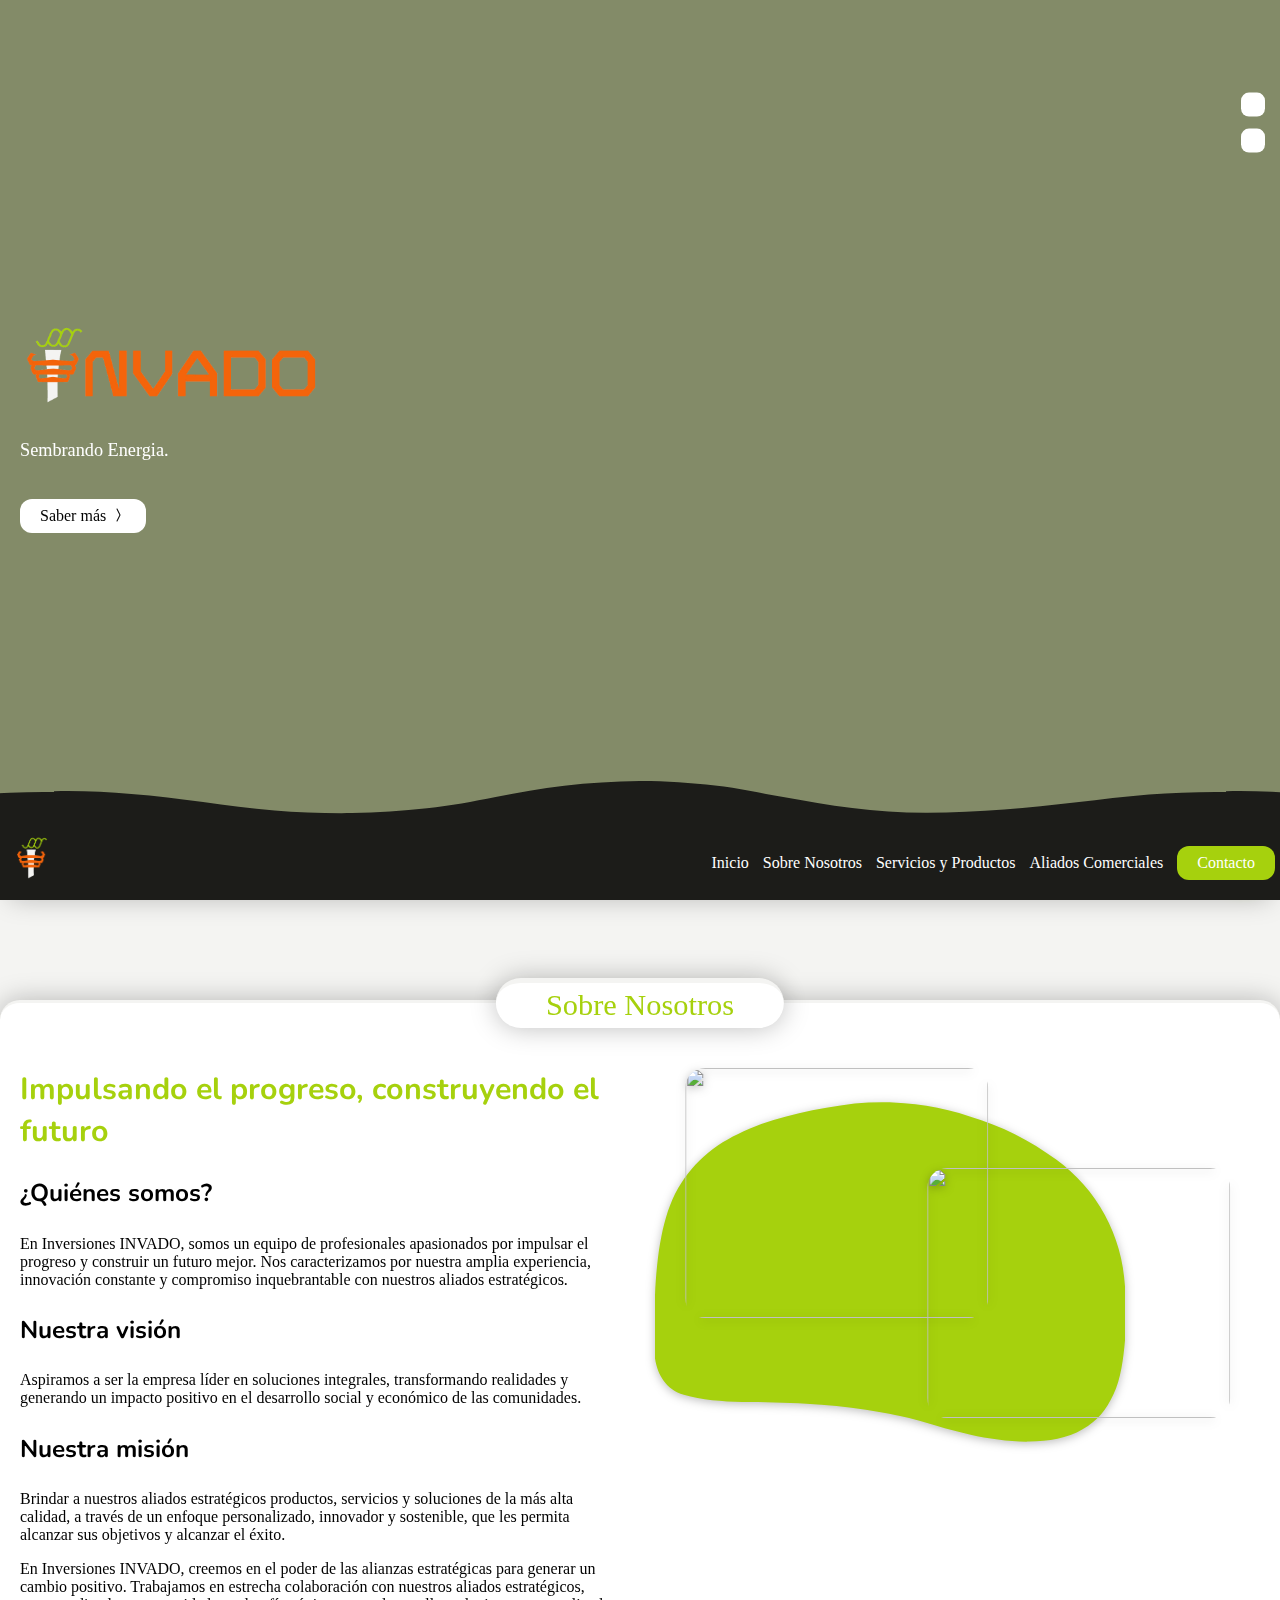
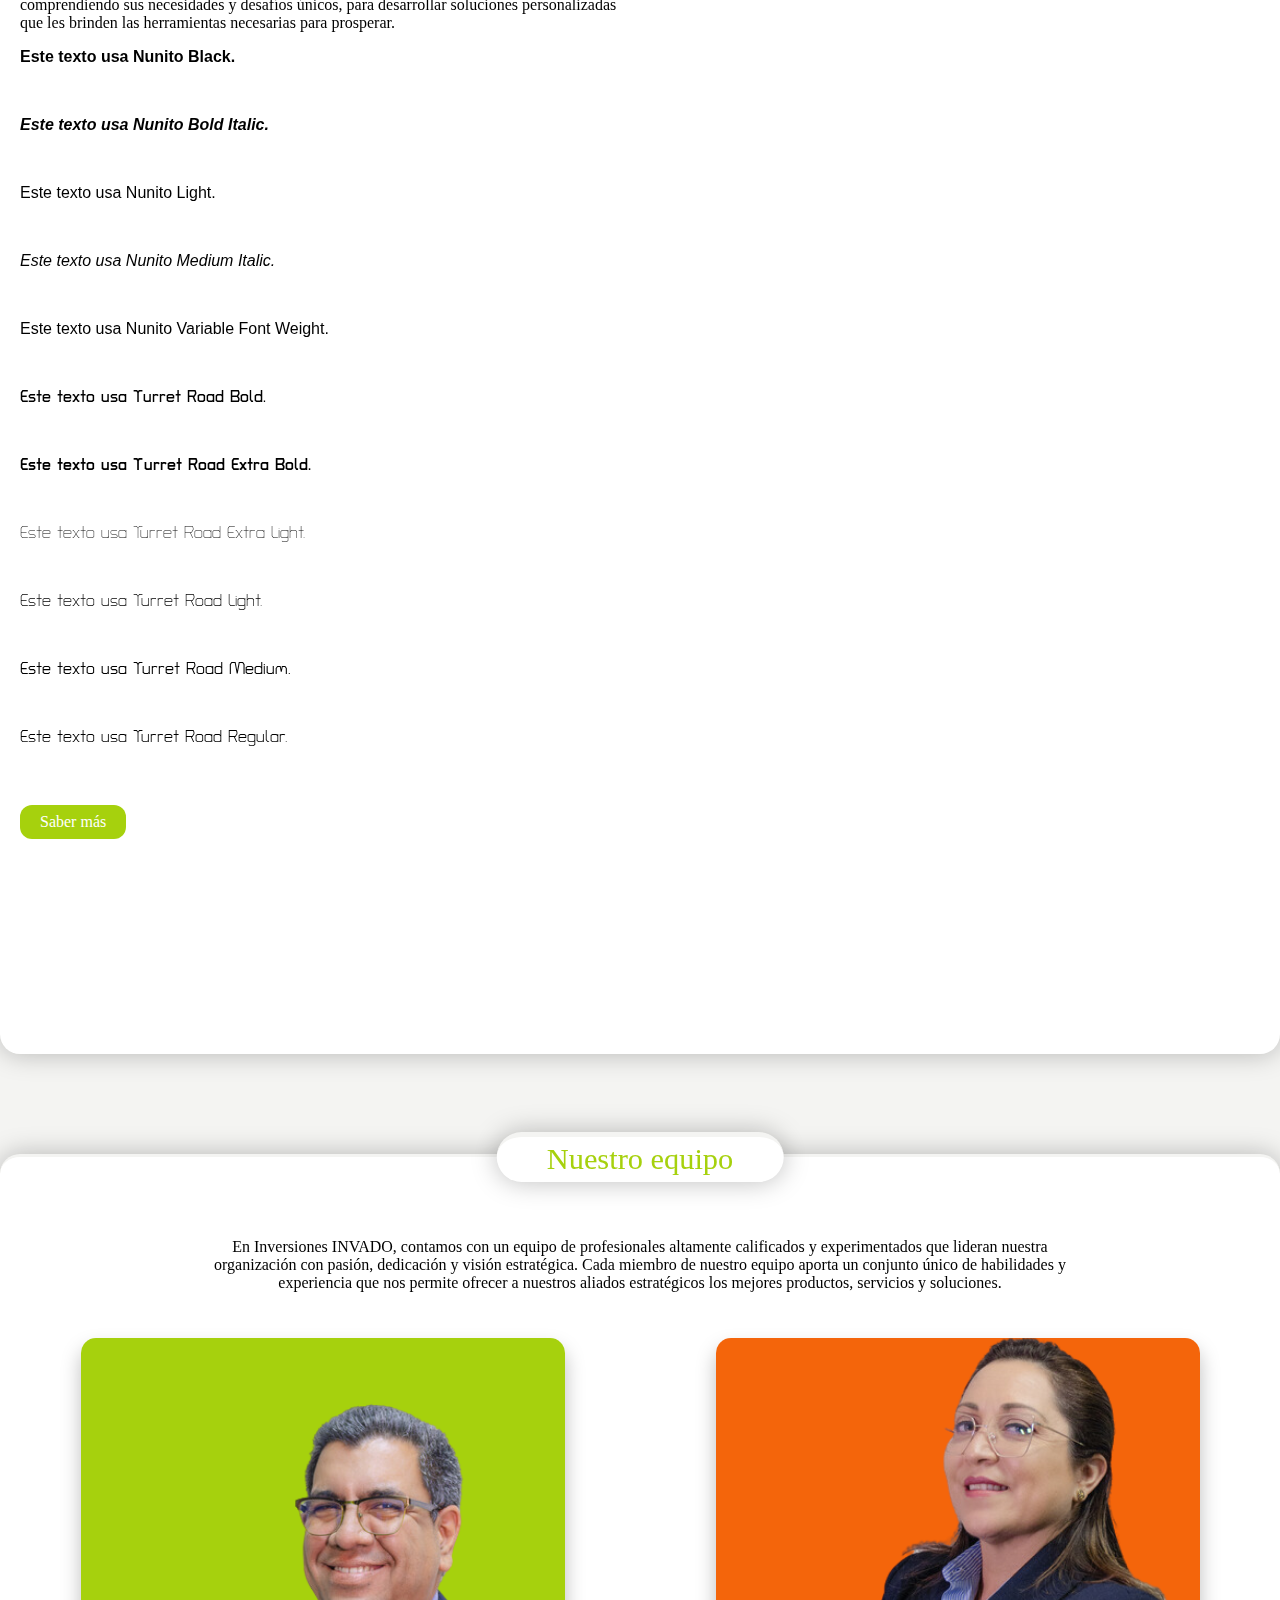
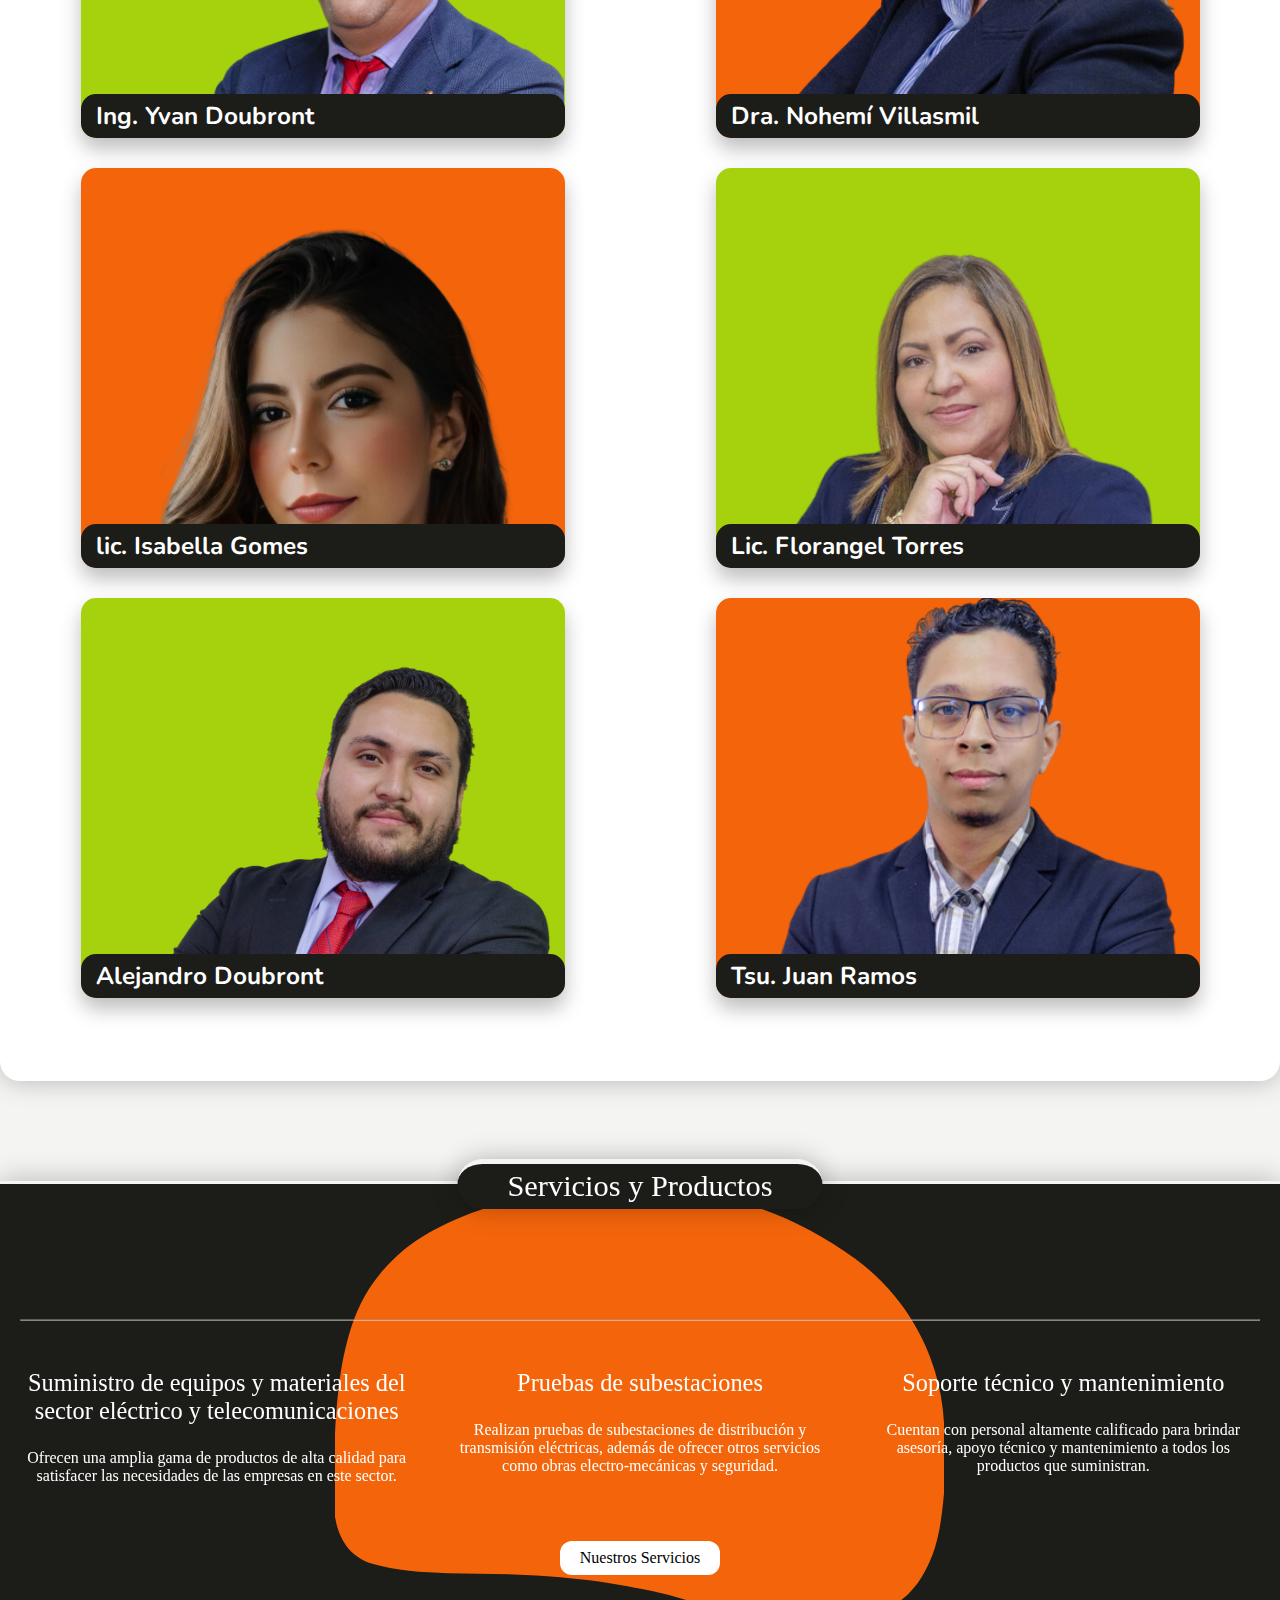
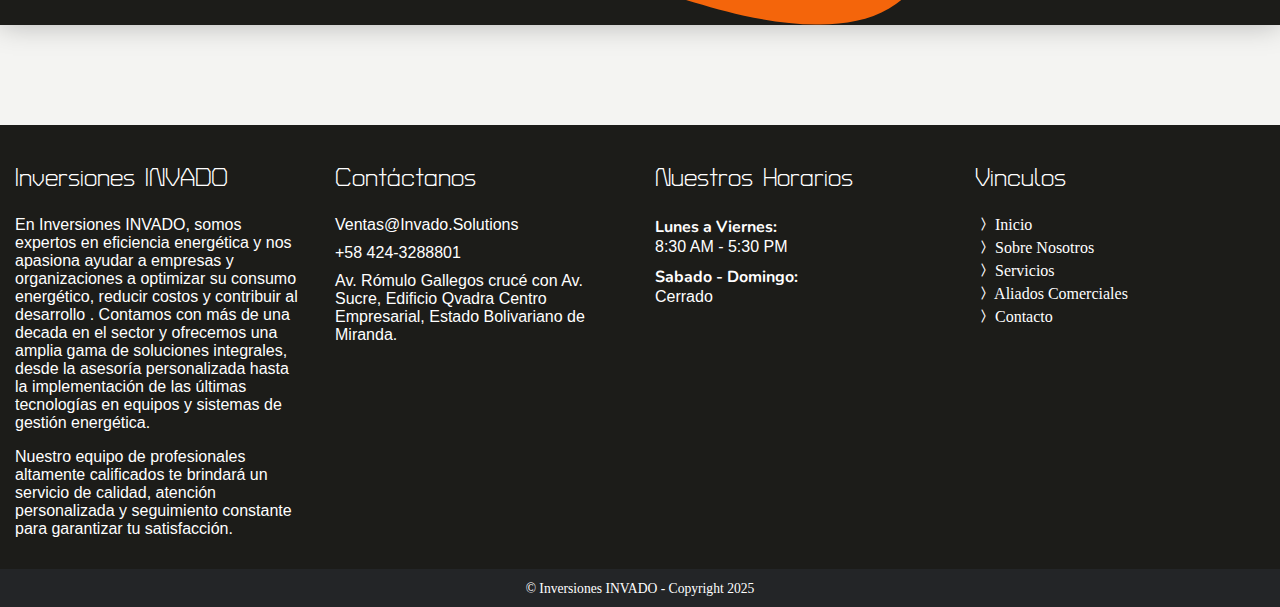
==== commit af700d6f: "colores final" ====
--- a/index.html
+++ b/index.html
@@ -190,8 +190,8 @@
                     </article>
                 </div>
                 <div class="col-balance">
-                    <article class="card-team">
-                        <img src="art/Team/isab.svg" alt="">
+                    <article class="card-team colona">
+                        <img src="art/Team/isabe.svg" alt="">
                         <h3 class="title nunito">lic. Isabella Gomes</h3>
                         <div class="info">
                             <h3 class="nunito"> Gerente de Comunicaciones</h3>
@@ -202,7 +202,7 @@
                     </article>
                 </div>
                 <div class="col-balance">
-                    <article class="card-team">
+                    <article class="card-team colove">
                         <img src="art/Team/adm.svg" alt="">
                         <h3 class="title nunito">Lic. Florangel Torres</h3>
                         <div class="info">
@@ -214,7 +214,7 @@
                     </article>
                 </div>
                 <div class="col-balance">
-                    <article class="card-team">
+                    <article class="card-team colove">
                         <img src="art/Team/vent.svg" alt="">
                         <h3 class="title nunito">Alejandro Doubront</h3>
                         <div class="info">
@@ -226,7 +226,7 @@
                     </article>
                 </div>
                 <div class="col-balance">
-                    <article class="card-team">
+                    <article class="card-team colona">
                         <img src="art/Team/tech.svg" alt="">
                         <h3 class="title nunito">Tsu. Juan Ramos</h3>
                         <div class="info">
--- a/css/style.css
+++ b/css/style.css
@@ -381,8 +381,8 @@
   }
 
   .colour{
-    background-color: #0A0A0A;
-    color: #0A0A0A;
+    background-color: #1c1c19;
+    color: #1c1c19;
   }
 
 
@@ -512,7 +512,7 @@
     -webkit-box-shadow: 0 8px 27px -10px var(--shadowColor);
        -moz-box-shadow: 0 8px 27px -10px var(--shadowColor);
             box-shadow: 0 8px 27px -10px var(--shadowColor);
-    background-color: var(--bgWhite);
+    background-color: var(--primaryBgFoot);
     height: var(--navHeight);
     z-index: 10;
 }
--- a/css/style.css
+++ b/css/style.css
@@ -381,8 +381,8 @@
   }
 
   .colour{
-    background-color: #0A0A0A;
-    color: #0A0A0A;
+    background-color: #1c1c19;
+    color: #1c1c19;
   }
 
 
@@ -512,7 +512,7 @@
     -webkit-box-shadow: 0 8px 27px -10px var(--shadowColor);
        -moz-box-shadow: 0 8px 27px -10px var(--shadowColor);
             box-shadow: 0 8px 27px -10px var(--shadowColor);
-    background-color: var(--bgWhite);
+    background-color: var(--primaryBgFoot);
     height: var(--navHeight);
     z-index: 10;
 }
